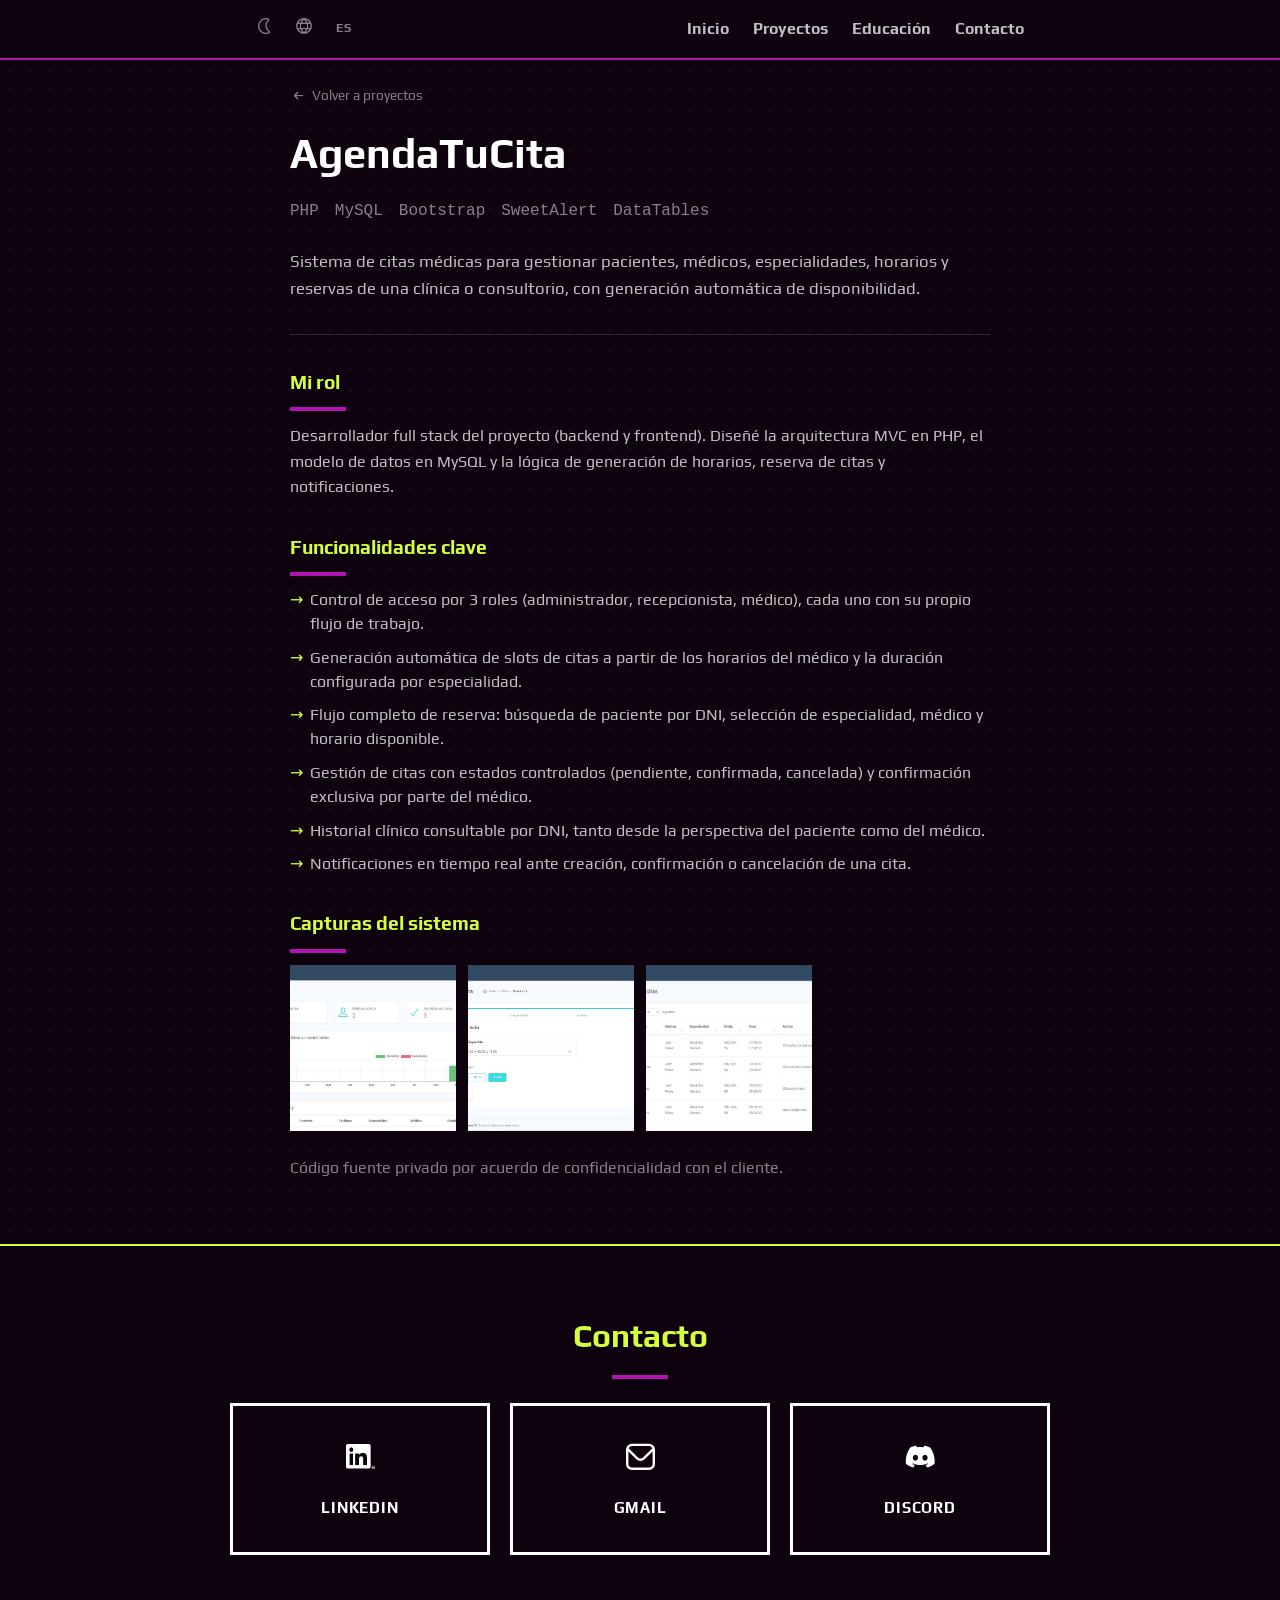
==== proyectos/agendatucita.html @ a7b57a07 "portafolio-web" ====
<!DOCTYPE html>
<html lang="es">
<head>
  <meta charset="UTF-8">

  <link rel="icon" type="image/png" href="../img/icon.png">
  <script>
    (function () {
      if (localStorage.getItem('site-theme') === 'light') document.documentElement.setAttribute('data-theme', 'light');
      document.documentElement.setAttribute('lang', localStorage.getItem('site-lang') || 'es');
    })();
  </script>
  <meta name="viewport" content="width=device-width, initial-scale=1.0">
  <title>AgendaTuCita | Deivy Torres</title>
  <meta name="description" content="Sistema de citas médicas." data-i18n="agendatucita.metaDesc" data-i18n-attr="content">

  <link rel="preload" href="../fonts/Play-Regular.ttf" as="font" type="font/ttf" crossorigin>
  <link rel="preload" href="../fonts/Play-Bold.ttf" as="font" type="font/ttf" crossorigin>

  <link rel="stylesheet" href="../flaticon-uicons/brands/all.css">
  <link rel="stylesheet" href="../flaticon-uicons/regular/rounded.css">
  <link rel="preload" href="../flaticon-uicons/uicons-regular-rounded-J3WOUERV.woff2" as="font" type="font/woff2" crossorigin>
  <link rel="preload" href="../flaticon-uicons/uicons-brands-XJPKRNBN.woff2" as="font" type="font/woff2" crossorigin>
  
  <link rel="stylesheet" href="../style.css">
</head>
<body>
  <header class="site-header">
    <nav aria-label="Navegación principal">
      <ul class="nav-config">
        <li><a href="#" id="theme-toggle" aria-label="Cambiar tema de color" data-i18n="common.temaAria" data-i18n-attr="aria-label"><i class="fi fi-rr-moon"></i></a></li>
        <li><a href="#" id="lang-toggle" aria-label="Cambiar idioma" data-i18n="common.idiomaAria" data-i18n-attr="aria-label"><i class="fi fi-rr-globe"></i></a></li>
        <li class="lang-code" aria-hidden="true">ES</li>
      </ul>
      <ul class="nav-list">
        <li><a href="../index.html" data-i18n="nav.inicio">Inicio</a></li>
        <li><a href="../index.html#proyectos" data-i18n="nav.proyectos">Proyectos</a></li>
        <li><a href="../index.html#educacion" data-i18n="nav.educacion">Educación</a></li>
        <li><a href="../index.html#contacto" data-i18n="nav.contacto">Contacto</a></li>
      </ul>
    </nav>
  </header>

  <main id="contenido">
    <section class="project-detail">
      <a href="../index.html#proyectos" class="back-link">
        <i class="fi fi-rr-arrow-small-left" aria-hidden="true"></i>
        <span data-i18n="common.volver">Volver a proyectos</span>
      </a>

      <div class="project-detail-header">
        <h1>AgendaTuCita</h1>
        <ul class="project-stack">
          <li>PHP</li>
          <li>MySQL</li>
          <li>Bootstrap</li>
          <li>SweetAlert</li>
          <li>DataTables</li>
        </ul>
      </div>

      <p class="project-detail-summary" data-i18n="agendatucita.summary">
        Sistema de citas médicas para gestionar pacientes, médicos, especialidades, horarios y reservas de una clínica o consultorio, con generación automática de disponibilidad.
      </p>

      <div class="project-detail-body">
        <h2 data-i18n="common.rol">Mi rol</h2>
        <p data-i18n="agendatucita.role">Desarrollador full stack del proyecto (backend y frontend). Diseñé la arquitectura MVC en PHP, el modelo de datos en MySQL y la lógica de generación de horarios, reserva de citas y notificaciones.</p>

        <h2 data-i18n="common.funcionalidades">Funcionalidades clave</h2>
        <ul class="feature-list">
          <li data-i18n="agendatucita.f1">Control de acceso por 3 roles (administrador, recepcionista, médico), cada uno con su propio flujo de trabajo.</li>
          <li data-i18n="agendatucita.f2">Generación automática de slots de citas a partir de los horarios del médico y la duración configurada por especialidad.</li>
          <li data-i18n="agendatucita.f3">Flujo completo de reserva: búsqueda de paciente por DNI, selección de especialidad, médico y horario disponible.</li>
          <li data-i18n="agendatucita.f4">Gestión de citas con estados controlados (pendiente, confirmada, cancelada) y confirmación exclusiva por parte del médico.</li>
          <li data-i18n="agendatucita.f5">Historial clínico consultable por DNI, tanto desde la perspectiva del paciente como del médico.</li>
          <li data-i18n="agendatucita.f6">Notificaciones en tiempo real ante creación, confirmación o cancelación de una cita.</li>
        </ul>
      </div>

      <div class="project-detail-gallery">
        <h2 data-i18n="common.capturas">Capturas del sistema</h2>
        <ul class="gallery-grid">
          <li><img src="../img/agendatucita-1.JPG" alt="Dashboard de AgendaTuCita con estadísticas de citas" loading="lazy"></li>
          <li><img src="../img/agendatucita-2.JPG" alt="Flujo de reserva de cita con selección de horario" loading="lazy"></li>
          <li><img src="../img/agendatucita-3.JPG" alt="Agenda de médico con citas del día" loading="lazy"></li>
        </ul>
        <p class="project-detail-note" data-i18n="common.notaPrivado">Código fuente privado por acuerdo de confidencialidad con el cliente.</p>
      </div>

      <!-- Popup / Lightbox -->
      <div class="lightbox" id="lightbox">
        <button class="lightbox-close" id="lightboxClose" aria-label="Cerrar" data-i18n="common.cerrar" data-i18n-attr="aria-label">&times;</button>
        <button class="lightbox-arrow lightbox-prev" id="lightboxPrev" aria-label="Anterior" data-i18n="common.anterior" data-i18n-attr="aria-label">&#10094;</button>
        <img src="" alt="" id="lightboxImg">
        <button class="lightbox-arrow lightbox-next" id="lightboxNext" aria-label="Siguiente" data-i18n="common.siguiente" data-i18n-attr="aria-label">&#10095;</button>
      </div>
    </section>
  </main>

    <footer class="site-footer" id="contacto">
      <div class="footer-content">
        <h2 data-i18n="nav.contacto">Contacto</h2>

        <ul class="footer-list">
          <li class="footer-item">
            <a href="https://linkedin.com/in/deitorres" target="_blank" rel="noopener">
              <i class="fi fi-brands-linkedin" aria-hidden="true"></i>
              <span class="footer-item-label">LinkedIn</span>
            </a>
          </li>

          <li class="footer-item">
            <a href="mailto:deivyjth@gmail.com">
              <i class="fi fi-rr-envelope" aria-hidden="true"></i>
              <span class="footer-item-label">Gmail</span>
            </a>
          </li>

          <li class="footer-item">
            <a href="#" class="copy-discord" data-copy="dei_0_0">
              <i class="fi fi-brands-discord" aria-hidden="true"></i>
              <span class="footer-item-label">Discord</span>
            </a>
          </li>
        </ul>
      </div>
    </footer>

<script src="../js/app.js"></script>
<script>
  document.querySelectorAll('.copy-discord').forEach(function (el) {
    el.addEventListener('click', function (e) {
      e.preventDefault();
      const texto = this.dataset.copy;
      navigator.clipboard.writeText(texto).then(() => {
        this.classList.add('copiado');
        setTimeout(() => {
          this.classList.remove('copiado');
        }, 1500);
      }).catch(err => {
        console.error('No se pudo copiar: ', err);
      });
    });
  });
</script>

  <script>
    const galleryImgs = document.querySelectorAll('.gallery-grid img');
    const lightbox = document.getElementById('lightbox');
    const lightboxImg = document.getElementById('lightboxImg');
    const lightboxClose = document.getElementById('lightboxClose');
    const lightboxPrev = document.getElementById('lightboxPrev');
    const lightboxNext = document.getElementById('lightboxNext');

    let currentIndex = 0;

    function showImage(index) {
      // que sea circular (de la última pasa a la primera y viceversa)
      if (index < 0) index = galleryImgs.length - 1;
      if (index >= galleryImgs.length) index = 0;

      currentIndex = index;
      lightboxImg.src = galleryImgs[currentIndex].src;
      lightboxImg.alt = galleryImgs[currentIndex].alt;
    }

    galleryImgs.forEach((img, index) => {
      img.addEventListener('click', () => {
        showImage(index);
        lightbox.classList.add('active');
      });
    });

    function closeLightbox() {
      lightbox.classList.remove('active');
      lightboxImg.src = '';
    }

    lightboxClose.addEventListener('click', closeLightbox);
    lightboxPrev.addEventListener('click', () => showImage(currentIndex - 1));
    lightboxNext.addEventListener('click', () => showImage(currentIndex + 1));

    lightbox.addEventListener('click', (e) => {
      if (e.target === lightbox) closeLightbox();
    });

    document.addEventListener('keydown', (e) => {
      if (!lightbox.classList.contains('active')) return;
      if (e.key === 'Escape') closeLightbox();
      if (e.key === 'ArrowLeft') showImage(currentIndex - 1);
      if (e.key === 'ArrowRight') showImage(currentIndex + 1);
    });
  </script>
</body>
</html>
---- flaticon-uicons/brands/all.css ----
@font-face{font-family:uicons-brands;src:url(../uicons-brands-XJPKRNBN.woff2) format("woff2"),url(../uicons-brands-PQBQF6T3.woff) format("woff"),url(../uicons-brands-ZJWE2ELA.eot#iefix) format("embedded-opentype");font-display:swap}i[class^=fi-brands-]:before,i[class*=" fi-brands-"]:before,span[class^=fi-brands-]:before,span[class*=fi-brands-]:before{font-family:uicons-brands!important;font-style:normal;font-weight:400!important;font-variant:normal;text-transform:none;line-height:1;-webkit-font-smoothing:antialiased;-moz-osx-font-smoothing:grayscale}.variable-selector-00:before{content:"\fe00"}.variable-selector-01:before{content:"\fe01"}.variable-selector-02:before{content:"\fe02"}.variable-selector-03:before{content:"\fe03"}.variable-selector-04:before{content:"\fe04"}.variable-selector-05:before{content:"\fe05"}.variable-selector-06:before{content:"\fe06"}.variable-selector-07:before{content:"\fe07"}.variable-selector-08:before{content:"\fe08"}.variable-selector-09:before{content:"\fe09"}.variable-selector-0a:before{content:"\fe0a"}.variable-selector-0b:before{content:"\fe0b"}.variable-selector-0c:before{content:"\fe0c"}.variable-selector-0d:before{content:"\fe0d"}.variable-selector-0e:before{content:"\fe0e"}.variable-selector-0f:before{content:"\fe0f"}.combining-half-marks-00:before{content:"\fe20"}.combining-half-marks-01:before{content:"\fe21"}.combining-half-marks-02:before{content:"\fe22"}.combining-half-marks-03:before{content:"\fe23"}.combining-half-marks-04:before{content:"\fe24"}.combining-half-marks-05:before{content:"\fe25"}.combining-half-marks-06:before{content:"\fe26"}.combining-half-marks-07:before{content:"\fe27"}.combining-half-marks-08:before{content:"\fe28"}.combining-half-marks-09:before{content:"\fe29"}.combining-half-marks-0a:before{content:"\fe2a"}.combining-half-marks-0b:before{content:"\fe2b"}.combining-half-marks-0c:before{content:"\fe2c"}.combining-half-marks-0d:before{content:"\fe2d"}.combining-half-marks-0e:before{content:"\fe2e"}.combining-half-marks-0f:before{content:"\fe2f"}.zero-width-no-break-space-0f:before{content:"\feff"}.fi-brands-3m:before{content:"\f101"}.fi-brands-500px:before{content:"\f102"}.fi-brands-abbot-laboratories:before{content:"\f103"}.fi-brands-accusoft:before{content:"\f104"}.fi-brands-acrobat:before{content:"\f105"}.fi-brands-adobe:before{content:"\f106"}.fi-brands-aecom:before{content:"\f107"}.fi-brands-aero:before{content:"\f108"}.fi-brands-after-effects:before{content:"\f109"}.fi-brands-airbnb:before{content:"\f10a"}.fi-brands-algolia:before{content:"\f10b"}.fi-brands-amd:before{content:"\f10c"}.fi-brands-american-express:before{content:"\f10d"}.fi-brands-android:before{content:"\f10e"}.fi-brands-animate:before{content:"\f10f"}.fi-brands-app-store-ios:before{content:"\f110"}.fi-brands-apple-pay:before{content:"\f111"}.fi-brands-apple:before{content:"\f112"}.fi-brands-artstation:before{content:"\f113"}.fi-brands-astrazeneca:before{content:"\f114"}.fi-brands-asus:before{content:"\f115"}.fi-brands-atandt:before{content:"\f116"}.fi-brands-atlassian:before{content:"\f117"}.fi-brands-atom:before{content:"\f118"}.fi-brands-audition:before{content:"\f119"}.fi-brands-behance:before{content:"\f11a"}.fi-brands-bitcoin:before{content:"\f11b"}.fi-brands-blackberry:before{content:"\f11c"}.fi-brands-blogger:before{content:"\f11d"}.fi-brands-bluetooth:before{content:"\f11e"}.fi-brands-bootstrap:before{content:"\f11f"}.fi-brands-bridgestone:before{content:"\f120"}.fi-brands-burger-king:before{content:"\f121"}.fi-brands-c:before{content:"\f122"}.fi-brands-capture:before{content:"\f123"}.fi-brands-cc-amazon-pay:before{content:"\f124"}.fi-brands-cc-apple-pay:before{content:"\f125"}.fi-brands-cc-diners-club:before{content:"\f126"}.fi-brands-cc-visa:before{content:"\f127"}.fi-brands-centos:before{content:"\f128"}.fi-brands-character:before{content:"\f129"}.fi-brands-chromecast:before{content:"\f12a"}.fi-brands-cloudflare:before{content:"\f12b"}.fi-brands-confluence:before{content:"\f12c"}.fi-brands-creative-commons-by:before{content:"\f12d"}.fi-brands-creative-commons-nc-eu:before{content:"\f12e"}.fi-brands-creative-commons-nc-jp:before{content:"\f12f"}.fi-brands-creative-commons-nc:before{content:"\f130"}.fi-brands-creative-commons-nd:before{content:"\f131"}.fi-brands-creative-commons-pd-alt:before{content:"\f132"}.fi-brands-creative-commons-pd:before{content:"\f133"}.fi-brands-creative-commons-remix:before{content:"\f134"}.fi-brands-creative-commons-sa:before{content:"\f135"}.fi-brands-creative-commons-sampling-plus:before{content:"\f136"}.fi-brands-creative-commons-sampling:before{content:"\f137"}.fi-brands-creative-commons-share:before{content:"\f138"}.fi-brands-creative-commons-zero:before{content:"\f139"}.fi-brands-creative-commons:before{content:"\f13a"}.fi-brands-css3-alt:before{content:"\f13b"}.fi-brands-css3:before{content:"\f13c"}.fi-brands-dailymotion:before{content:"\f13d"}.fi-brands-deezer:before{content:"\f13e"}.fi-brands-delphi:before{content:"\f13f"}.fi-brands-dev:before{content:"\f140"}.fi-brands-devianart:before{content:"\f141"}.fi-brands-digg:before{content:"\f142"}.fi-brands-dimension:before{content:"\f143"}.fi-brands-discord:before{content:"\f144"}.fi-brands-docker:before{content:"\f145"}.fi-brands-dribbble:before{content:"\f146"}.fi-brands-dropbox:before{content:"\f147"}.fi-brands-drupal:before{content:"\f148"}.fi-brands-ebay:before{content:"\f149"}.fi-brands-elementor:before{content:"\f14a"}.fi-brands-ethereum:before{content:"\f14b"}.fi-brands-etsy:before{content:"\f14c"}.fi-brands-evernote:before{content:"\f14d"}.fi-brands-facebook-messenger:before{content:"\f14e"}.fi-brands-facebook:before{content:"\f14f"}.fi-brands-fedex:before{content:"\f150"}.fi-brands-figma:before{content:"\f151"}.fi-brands-firefox-browser:before{content:"\f152"}.fi-brands-firefox:before{content:"\f153"}.fi-brands-flaticon-1:before{content:"\f154"}.fi-brands-flaticon:before{content:"\f155"}.fi-brands-flickr:before{content:"\f156"}.fi-brands-flipboard:before{content:"\f157"}.fi-brands-fonts:before{content:"\f158"}.fi-brands-foursquare:before{content:"\f159"}.fi-brands-freepik-1:before{content:"\f15a"}.fi-brands-freepik:before{content:"\f15b"}.fi-brands-fresco:before{content:"\f15c"}.fi-brands-github:before{content:"\f15d"}.fi-brands-gitlab:before{content:"\f15e"}.fi-brands-goodreads:before{content:"\f15f"}.fi-brands-google:before{content:"\f160"}.fi-brands-haskell:before{content:"\f161"}.fi-brands-hbo:before{content:"\f162"}.fi-brands-hotjar:before{content:"\f163"}.fi-brands-html5:before{content:"\f164"}.fi-brands-huawei:before{content:"\f165"}.fi-brands-hubspot:before{content:"\f166"}.fi-brands-ibm:before{content:"\f167"}.fi-brands-iconfinder:before{content:"\f168"}.fi-brands-illustrator-draw:before{content:"\f169"}.fi-brands-illustrator:before{content:"\f16a"}.fi-brands-imdb:before{content:"\f16b"}.fi-brands-incopy:before{content:"\f16c"}.fi-brands-indesign:before{content:"\f16d"}.fi-brands-instagram:before{content:"\f16e"}.fi-brands-intel:before{content:"\f16f"}.fi-brands-invision:before{content:"\f170"}.fi-brands-itunes:before{content:"\f171"}.fi-brands-janseen:before{content:"\f172"}.fi-brands-java:before{content:"\f173"}.fi-brands-jcb:before{content:"\f174"}.fi-brands-jira:before{content:"\f175"}.fi-brands-johnson-and-johnson:before{content:"\f176"}.fi-brands-joomla:before{content:"\f177"}.fi-brands-js:before{content:"\f178"}.fi-brands-kickstarter:before{content:"\f179"}.fi-brands-line:before{content:"\f17a"}.fi-brands-linkedin:before{content:"\f17b"}.fi-brands-lisp:before{content:"\f17c"}.fi-brands-mailchimp:before{content:"\f17d"}.fi-brands-marriott-international:before{content:"\f17e"}.fi-brands-mcdonalds:before{content:"\f17f"}.fi-brands-media-encoder:before{content:"\f180"}.fi-brands-medium:before{content:"\f181"}.fi-brands-meta:before{content:"\f182"}.fi-brands-microsoft-edge:before{content:"\f183"}.fi-brands-microsoft-explorer:before{content:"\f184"}.fi-brands-microsoft:before{content:"\f185"}.fi-brands-mysql:before{content:"\f186"}.fi-brands-napster:before{content:"\f187"}.fi-brands-nestle:before{content:"\f188"}.fi-brands-netflix:before{content:"\f189"}.fi-brands-node-js:before{content:"\f18a"}.fi-brands-nvidia:before{content:"\f18b"}.fi-brands-oracle:before{content:"\f18c"}.fi-brands-patreon:before{content:"\f18d"}.fi-brands-paypal:before{content:"\f18e"}.fi-brands-pfizer:before{content:"\f18f"}.fi-brands-photoshop-camera:before{content:"\f190"}.fi-brands-photoshop-express:before{content:"\f191"}.fi-brands-photoshop-lightroom-classic:before{content:"\f192"}.fi-brands-photoshop-lightroom:before{content:"\f193"}.fi-brands-photoshop:before{content:"\f194"}.fi-brands-php:before{content:"\f195"}.fi-brands-pinterest:before{content:"\f196"}.fi-brands-postgre:before{content:"\f197"}.fi-brands-premiere-rush:before{content:"\f198"}.fi-brands-premiere:before{content:"\f199"}.fi-brands-product-hunt:before{content:"\f19a"}.fi-brands-python:before{content:"\f19b"}.fi-brands-raspberry-pi:before{content:"\f19c"}.fi-brands-reddit:before{content:"\f19d"}.fi-brands-samsung:before{content:"\f19e"}.fi-brands-sap:before{content:"\f19f"}.fi-brands-sass:before{content:"\f1a0"}.fi-brands-shopify:before{content:"\f1a1"}.fi-brands-siemens:before{content:"\f1a2"}.fi-brands-sketch:before{content:"\f1a3"}.fi-brands-skype:before{content:"\f1a4"}.fi-brands-slack:before{content:"\f1a5"}.fi-brands-slidesgo:before{content:"\f1a6"}.fi-brands-snapchat:before{content:"\f1a7"}.fi-brands-sony:before{content:"\f1a8"}.fi-brands-soundcloud:before{content:"\f1a9"}.fi-brands-spark:before{content:"\f1aa"}.fi-brands-spotify:before{content:"\f1ab"}.fi-brands-starbucks:before{content:"\f1ac"}.fi-brands-stock:before{content:"\f1ad"}.fi-brands-storyset:before{content:"\f1ae"}.fi-brands-stripe:before{content:"\f1af"}.fi-brands-substance-3d-designer:before{content:"\f1b0"}.fi-brands-substance-3d-painter:before{content:"\f1b1"}.fi-brands-substance-3d-sampler:before{content:"\f1b2"}.fi-brands-substance-3d-stager:before{content:"\f1b3"}.fi-brands-swift:before{content:"\f1b4"}.fi-brands-t-mobile:before{content:"\f1b5"}.fi-brands-telegram:before{content:"\f1b6"}.fi-brands-tencent:before{content:"\f1b7"}.fi-brands-the-home-depot:before{content:"\f1b8"}.fi-brands-tik-tok:before{content:"\f1b9"}.fi-brands-trello:before{content:"\f1ba"}.fi-brands-tripadvisor:before{content:"\f1bb"}.fi-brands-tumblr:before{content:"\f1bc"}.fi-brands-twitch:before{content:"\f1bd"}.fi-brands-twitter-alt-circle:before{content:"\f1be"}.fi-brands-twitter-alt-square:before{content:"\f1bf"}.fi-brands-twitter-alt:before{content:"\f1c0"}.fi-brands-twitter:before{content:"\f1c1"}.fi-brands-typescript:before{content:"\f1c2"}.fi-brands-uber:before{content:"\f1c3"}.fi-brands-ubuntu:before{content:"\f1c4"}.fi-brands-unilever:before{content:"\f1c5"}.fi-brands-unity:before{content:"\f1c6"}.fi-brands-unsplash:before{content:"\f1c7"}.fi-brands-ups:before{content:"\f1c8"}.fi-brands-usaa:before{content:"\f1c9"}.fi-brands-verizon:before{content:"\f1ca"}.fi-brands-videvo:before{content:"\f1cb"}.fi-brands-vimeo:before{content:"\f1cc"}.fi-brands-visa:before{content:"\f1cd"}.fi-brands-visual-basic:before{content:"\f1ce"}.fi-brands-vk:before{content:"\f1cf"}.fi-brands-walmart:before{content:"\f1d0"}.fi-brands-wepik:before{content:"\f1d1"}.fi-brands-whatsapp:before{content:"\f1d2"}.fi-brands-wikipedia:before{content:"\f1d3"}.fi-brands-windows:before{content:"\f1d4"}.fi-brands-wix:before{content:"\f1d5"}.fi-brands-wordpress:before{content:"\f1d6"}.fi-brands-xd:before{content:"\f1d7"}.fi-brands-xing:before{content:"\f1d8"}.fi-brands-yahoo:before{content:"\f1d9"}.fi-brands-yandex:before{content:"\f1da"}.fi-brands-yelp:before{content:"\f1db"}.fi-brands-youtube:before{content:"\f1dc"}.fi-brands-zoom:before{content:"\f1dd"}
/*!
*   _____       _             __                 _____                               ______ _       _   _
*  |_   _|     | |           / _|               |_   _|                             |  ____| |     | | (_)
*    | |  _ __ | |_ ___ _ __| |_ __ _  ___ ___    | |  ___ ___  _ __  ___   ______  | |__  | | __ _| |_ _  ___ ___  _ __
*    | | | '_ \| __/ _ \ '__|  _/ _` |/ __/ _ \   | | / __/ _ \| '_ \/ __| |______| |  __| | |/ _` | __| |/ __/ _ \| '_ \
*   _| |_| | | | ||  __/ |  | || (_| | (_|  __/  _| || (_| (_) | | | \__ \          | |    | | (_| | |_| | (_| (_) | | | |
*  |_____|_| |_|\__\___|_|  |_| \__,_|\___\___| |_____\___\___/|_| |_|___/          |_|    |_|\__,_|\__|_|\___\___/|_| |_|
*
*                         UIcons 2.4.2 - https://www.flaticon.com/uicons/interface-icons
*/
/*# sourceMappingURL=all.css.map */
---- flaticon-uicons/regular/rounded.css ----
@font-face{font-family:uicons-regular-rounded;src:url(../uicons-regular-rounded-J3WOUERV.woff2) format("woff2"),url(../uicons-regular-rounded-KDJ23353.woff) format("woff"),url(../uicons-regular-rounded-ESQGLQQ4.eot#iefix) format("embedded-opentype");font-display:swap}i[class^=fi-rr-]:before,i[class*=" fi-rr-"]:before,span[class^=fi-rr-]:before,span[class*=fi-rr-]:before{font-family:uicons-regular-rounded!important;font-style:normal;font-weight:400!important;font-variant:normal;text-transform:none;line-height:1;-webkit-font-smoothing:antialiased;-moz-osx-font-smoothing:grayscale}.variable-selector-00:before{content:"\fe00"}.variable-selector-01:before{content:"\fe01"}.variable-selector-02:before{content:"\fe02"}.variable-selector-03:before{content:"\fe03"}.variable-selector-04:before{content:"\fe04"}.variable-selector-05:before{content:"\fe05"}.variable-selector-06:before{content:"\fe06"}.variable-selector-07:before{content:"\fe07"}.variable-selector-08:before{content:"\fe08"}.variable-selector-09:before{content:"\fe09"}.variable-selector-0a:before{content:"\fe0a"}.variable-selector-0b:before{content:"\fe0b"}.variable-selector-0c:before{content:"\fe0c"}.variable-selector-0d:before{content:"\fe0d"}.variable-selector-0e:before{content:"\fe0e"}.variable-selector-0f:before{content:"\fe0f"}.combining-half-marks-00:before{content:"\fe20"}.combining-half-marks-01:before{content:"\fe21"}.combining-half-marks-02:before{content:"\fe22"}.combining-half-marks-03:before{content:"\fe23"}.combining-half-marks-04:before{content:"\fe24"}.combining-half-marks-05:before{content:"\fe25"}.combining-half-marks-06:before{content:"\fe26"}.combining-half-marks-07:before{content:"\fe27"}.combining-half-marks-08:before{content:"\fe28"}.combining-half-marks-09:before{content:"\fe29"}.combining-half-marks-0a:before{content:"\fe2a"}.combining-half-marks-0b:before{content:"\fe2b"}.combining-half-marks-0c:before{content:"\fe2c"}.combining-half-marks-0d:before{content:"\fe2d"}.combining-half-marks-0e:before{content:"\fe2e"}.combining-half-marks-0f:before{content:"\fe2f"}.zero-width-no-break-space-0f:before{content:"\feff"}.fi-rr-0:before{content:"\f101"}.fi-rr-00s-music-disc:before{content:"\f102"}.fi-rr-1:before{content:"\f103"}.fi-rr-2:before{content:"\f104"}.fi-rr-3:before{content:"\f105"}.fi-rr-360-degrees:before{content:"\f106"}.fi-rr-4:before{content:"\f107"}.fi-rr-404:before{content:"\f108"}.fi-rr-5:before{content:"\f109"}.fi-rr-6:before{content:"\f10a"}.fi-rr-60s-music-disc:before{content:"\f10b"}.fi-rr-7:before{content:"\f10c"}.fi-rr-70s-music-disc:before{content:"\f10d"}.fi-rr-8:before{content:"\f10e"}.fi-rr-80s-music-disc:before{content:"\f10f"}.fi-rr-9:before{content:"\f110"}.fi-rr-90s-music-disc:before{content:"\f111"}.fi-rr-a:before{content:"\f112"}.fi-rr-accident:before{content:"\f113"}.fi-rr-acorn:before{content:"\f114"}.fi-rr-ad-paid:before{content:"\f115"}.fi-rr-ad:before{content:"\f116"}.fi-rr-add-document:before{content:"\f117"}.fi-rr-add-folder:before{content:"\f118"}.fi-rr-add-image:before{content:"\f119"}.fi-rr-add:before{content:"\f11a"}.fi-rr-address-book:before{content:"\f11b"}.fi-rr-address-card:before{content:"\f11c"}.fi-rr-admin-alt:before{content:"\f11d"}.fi-rr-admin:before{content:"\f11e"}.fi-rr-age-alt:before{content:"\f11f"}.fi-rr-age-restriction-eighteen:before{content:"\f120"}.fi-rr-age-restriction-seven:before{content:"\f121"}.fi-rr-age-restriction-six:before{content:"\f122"}.fi-rr-age-restriction-sixteen:before{content:"\f123"}.fi-rr-age-restriction-thirteen:before{content:"\f124"}.fi-rr-age-restriction-three:before{content:"\f125"}.fi-rr-age-restriction-twelve:before{content:"\f126"}.fi-rr-age-restriction-twenty-one:before{content:"\f127"}.fi-rr-age-restriction-zero:before{content:"\f128"}.fi-rr-age:before{content:"\f129"}.fi-rr-air-conditioner:before{content:"\f12a"}.fi-rr-air-freshener:before{content:"\f12b"}.fi-rr-air-pollution:before{content:"\f12c"}.fi-rr-airplane-journey:before{content:"\f12d"}.fi-rr-airplane-window-open:before{content:"\f12e"}.fi-rr-airplay:before{content:"\f12f"}.fi-rr-alarm-clock:before{content:"\f130"}.fi-rr-alarm-exclamation:before{content:"\f131"}.fi-rr-alarm-plus:before{content:"\f132"}.fi-rr-alarm-snooze:before{content:"\f133"}.fi-rr-album-circle-plus:before{content:"\f134"}.fi-rr-album-circle-user:before{content:"\f135"}.fi-rr-album-collection:before{content:"\f136"}.fi-rr-album:before{content:"\f137"}.fi-rr-algorithm:before{content:"\f138"}.fi-rr-alicorn:before{content:"\f139"}.fi-rr-alien:before{content:"\f13a"}.fi-rr-align-center:before{content:"\f13b"}.fi-rr-align-justify:before{content:"\f13c"}.fi-rr-align-left:before{content:"\f13d"}.fi-rr-align-slash:before{content:"\f13e"}.fi-rr-ambulance:before{content:"\f13f"}.fi-rr-analyse-alt:before{content:"\f140"}.fi-rr-analyse:before{content:"\f141"}.fi-rr-anatomical-heart:before{content:"\f142"}.fi-rr-anchor:before{content:"\f143"}.fi-rr-angel:before{content:"\f144"}.fi-rr-angle-90:before{content:"\f145"}.fi-rr-angle-circle-down:before{content:"\f146"}.fi-rr-angle-circle-left:before{content:"\f147"}.fi-rr-angle-circle-right:before{content:"\f148"}.fi-rr-angle-circle-up:before{content:"\f149"}.fi-rr-angle-double-left:before{content:"\f14a"}.fi-rr-angle-double-right:before{content:"\f14b"}.fi-rr-angle-double-small-down:before{content:"\f14c"}.fi-rr-angle-double-small-left:before{content:"\f14d"}.fi-rr-angle-double-small-right:before{content:"\f14e"}.fi-rr-angle-double-small-up:before{content:"\f14f"}.fi-rr-angle-down:before{content:"\f150"}.fi-rr-angle-left:before{content:"\f151"}.fi-rr-angle-right:before{content:"\f152"}.fi-rr-angle-small-down:before{content:"\f153"}.fi-rr-angle-small-left:before{content:"\f154"}.fi-rr-angle-small-right:before{content:"\f155"}.fi-rr-angle-small-up:before{content:"\f156"}.fi-rr-angle-square-down:before{content:"\f157"}.fi-rr-angle-square-left:before{content:"\f158"}.fi-rr-angle-square-right:before{content:"\f159"}.fi-rr-angle-square-up:before{content:"\f15a"}.fi-rr-angle-up:before{content:"\f15b"}.fi-rr-angle:before{content:"\f15c"}.fi-rr-angles-up-down:before{content:"\f15d"}.fi-rr-angry:before{content:"\f15e"}.fi-rr-animated-icon:before{content:"\f15f"}.fi-rr-ankh:before{content:"\f160"}.fi-rr-answer-alt:before{content:"\f161"}.fi-rr-answer:before{content:"\f162"}.fi-rr-apartment:before{content:"\f163"}.fi-rr-aperture:before{content:"\f164"}.fi-rr-api:before{content:"\f165"}.fi-rr-apple-core:before{content:"\f166"}.fi-rr-apple-crate:before{content:"\f167"}.fi-rr-apple-whole:before{content:"\f168"}.fi-rr-apps-add:before{content:"\f169"}.fi-rr-apps-delete:before{content:"\f16a"}.fi-rr-apps-sort:before{content:"\f16b"}.fi-rr-apps:before{content:"\f16c"}.fi-rr-archive:before{content:"\f16d"}.fi-rr-archway:before{content:"\f16e"}.fi-rr-arrow-alt-circle-down:before{content:"\f16f"}.fi-rr-arrow-alt-circle-left:before{content:"\f170"}.fi-rr-arrow-alt-circle-right:before{content:"\f171"}.fi-rr-arrow-alt-circle-up:before{content:"\f172"}.fi-rr-arrow-alt-down:before{content:"\f173"}.fi-rr-arrow-alt-from-bottom:before{content:"\f174"}.fi-rr-arrow-alt-from-left:before{content:"\f175"}.fi-rr-arrow-alt-from-right:before{content:"\f176"}.fi-rr-arrow-alt-from-top:before{content:"\f177"}.fi-rr-arrow-alt-left:before{content:"\f178"}.fi-rr-arrow-alt-right:before{content:"\f179"}.fi-rr-arrow-alt-square-down:before{content:"\f17a"}.fi-rr-arrow-alt-square-left:before{content:"\f17b"}.fi-rr-arrow-alt-square-right:before{content:"\f17c"}.fi-rr-arrow-alt-square-up:before{content:"\f17d"}.fi-rr-arrow-alt-to-bottom:before{content:"\f17e"}.fi-rr-arrow-alt-to-left:before{content:"\f17f"}.fi-rr-arrow-alt-to-right:before{content:"\f180"}.fi-rr-arrow-alt-to-top:before{content:"\f181"}.fi-rr-arrow-alt-up:before{content:"\f182"}.fi-rr-arrow-circle-down:before{content:"\f183"}.fi-rr-arrow-circle-left:before{content:"\f184"}.fi-rr-arrow-circle-right:before{content:"\f185"}.fi-rr-arrow-circle-up:before{content:"\f186"}.fi-rr-arrow-comparison:before{content:"\f187"}.fi-rr-arrow-down-from-arc:before{content:"\f188"}.fi-rr-arrow-down-from-dotted-line:before{content:"\f189"}.fi-rr-arrow-down-left:before{content:"\f18a"}.fi-rr-arrow-down-small-big:before{content:"\f18b"}.fi-rr-arrow-down-to-dotted-line:before{content:"\f18c"}.fi-rr-arrow-down-to-square:before{content:"\f18d"}.fi-rr-arrow-down-triangle-square:before{content:"\f18e"}.fi-rr-arrow-down:before{content:"\f18f"}.fi-rr-arrow-from-bottom:before{content:"\f190"}.fi-rr-arrow-from-left:before{content:"\f191"}.fi-rr-arrow-from-right:before{content:"\f192"}.fi-rr-arrow-from-top:before{content:"\f193"}.fi-rr-arrow-left-from-arc:before{content:"\f194"}.fi-rr-arrow-left-from-line:before{content:"\f195"}.fi-rr-arrow-left-to-arc:before{content:"\f196"}.fi-rr-arrow-left:before{content:"\f197"}.fi-rr-arrow-progress-alt:before{content:"\f198"}.fi-rr-arrow-progress:before{content:"\f199"}.fi-rr-arrow-right-to-bracket:before{content:"\f19a"}.fi-rr-arrow-right:before{content:"\f19b"}.fi-rr-arrow-small-down:before{content:"\f19c"}.fi-rr-arrow-small-left:before{content:"\f19d"}.fi-rr-arrow-small-right:before{content:"\f19e"}.fi-rr-arrow-small-up:before{content:"\f19f"}.fi-rr-arrow-square-down:before{content:"\f1a0"}.fi-rr-arrow-square-left:before{content:"\f1a1"}.fi-rr-arrow-square-right:before{content:"\f1a2"}.fi-rr-arrow-square-up:before{content:"\f1a3"}.fi-rr-arrow-to-bottom:before{content:"\f1a4"}.fi-rr-arrow-to-left:before{content:"\f1a5"}.fi-rr-arrow-to-right:before{content:"\f1a6"}.fi-rr-arrow-to-top:before{content:"\f1a7"}.fi-rr-arrow-trend-down:before{content:"\f1a8"}.fi-rr-arrow-trend-up:before{content:"\f1a9"}.fi-rr-arrow-turn-down-left:before{content:"\f1aa"}.fi-rr-arrow-turn-down-right:before{content:"\f1ab"}.fi-rr-arrow-turn-left-up:before{content:"\f1ac"}.fi-rr-arrow-up-from-dotted-line:before{content:"\f1ad"}.fi-rr-arrow-up-from-ground-water:before{content:"\f1ae"}.fi-rr-arrow-up-from-square:before{content:"\f1af"}.fi-rr-arrow-up-left-from-circle:before{content:"\f1b0"}.fi-rr-arrow-up-left:before{content:"\f1b1"}.fi-rr-arrow-up-right-and-arrow-down-left-from-center:before{content:"\f1b2"}.fi-rr-arrow-up-right-from-square:before{content:"\f1b3"}.fi-rr-arrow-up-right:before{content:"\f1b4"}.fi-rr-arrow-up-small-big:before{content:"\f1b5"}.fi-rr-arrow-up-square-triangle:before{content:"\f1b6"}.fi-rr-arrow-up-to-arc:before{content:"\f1b7"}.fi-rr-arrow-up-to-dotted-line:before{content:"\f1b8"}.fi-rr-arrow-up:before{content:"\f1b9"}.fi-rr-arrow-upward-growth-crypto:before{content:"\f1ba"}.fi-rr-arrows-alt-h:before{content:"\f1bb"}.fi-rr-arrows-alt-v:before{content:"\f1bc"}.fi-rr-arrows-alt:before{content:"\f1bd"}.fi-rr-arrows-cross:before{content:"\f1be"}.fi-rr-arrows-from-dotted-line:before{content:"\f1bf"}.fi-rr-arrows-from-line:before{content:"\f1c0"}.fi-rr-arrows-h-copy:before{content:"\f1c1"}.fi-rr-arrows-h:before{content:"\f1c2"}.fi-rr-arrows-repeat-1:before{content:"\f1c3"}.fi-rr-arrows-repeat:before{content:"\f1c4"}.fi-rr-arrows-retweet:before{content:"\f1c5"}.fi-rr-arrows-split-right-and-left:before{content:"\f1c6"}.fi-rr-arrows-split-up-and-left:before{content:"\f1c7"}.fi-rr-arrows-to-circle:before{content:"\f1c8"}.fi-rr-arrows-to-dotted-line:before{content:"\f1c9"}.fi-rr-arrows-to-eye:before{content:"\f1ca"}.fi-rr-arrows-to-line:before{content:"\f1cb"}.fi-rr-arrows:before{content:"\f1cc"}.fi-rr-artificial-intelligence:before{content:"\f1cd"}.fi-rr-assept-document:before{content:"\f1ce"}.fi-rr-assessment-alt:before{content:"\f1cf"}.fi-rr-assessment:before{content:"\f1d0"}.fi-rr-assign:before{content:"\f1d1"}.fi-rr-assistive-listening-systems:before{content:"\f1d2"}.fi-rr-asterik:before{content:"\f1d3"}.fi-rr-at:before{content:"\f1d4"}.fi-rr-attribution-pen:before{content:"\f1d5"}.fi-rr-attribution-pencil:before{content:"\f1d6"}.fi-rr-aubergine:before{content:"\f1d7"}.fi-rr-auction:before{content:"\f1d8"}.fi-rr-audience-megaphone:before{content:"\f1d9"}.fi-rr-audio-description-slash:before{content:"\f1da"}.fi-rr-audit-alt:before{content:"\f1db"}.fi-rr-audit:before{content:"\f1dc"}.fi-rr-austral-sign:before{content:"\f1dd"}.fi-rr-avocado:before{content:"\f1de"}.fi-rr-award:before{content:"\f1df"}.fi-rr-axe-battle:before{content:"\f1e0"}.fi-rr-axe:before{content:"\f1e1"}.fi-rr-b:before{content:"\f1e2"}.fi-rr-baby-carriage:before{content:"\f1e3"}.fi-rr-baby:before{content:"\f1e4"}.fi-rr-back-up:before{content:"\f1e5"}.fi-rr-background:before{content:"\f1e6"}.fi-rr-backpack:before{content:"\f1e7"}.fi-rr-bacon:before{content:"\f1e8"}.fi-rr-bacteria:before{content:"\f1e9"}.fi-rr-bacterium:before{content:"\f1ea"}.fi-rr-badge-check:before{content:"\f1eb"}.fi-rr-badge-dollar:before{content:"\f1ec"}.fi-rr-badge-leaf:before{content:"\f1ed"}.fi-rr-badge-percent:before{content:"\f1ee"}.fi-rr-badge-sheriff:before{content:"\f1ef"}.fi-rr-badge:before{content:"\f1f0"}.fi-rr-badger-honey:before{content:"\f1f1"}.fi-rr-badget-check-alt:before{content:"\f1f2"}.fi-rr-badminton:before{content:"\f1f3"}.fi-rr-bag-map-pin:before{content:"\f1f4"}.fi-rr-bag-seedling:before{content:"\f1f5"}.fi-rr-bag-shopping-minus:before{content:"\f1f6"}.fi-rr-bags-shopping:before{content:"\f1f7"}.fi-rr-baguette:before{content:"\f1f8"}.fi-rr-bahai:before{content:"\f1f9"}.fi-rr-baht-sign:before{content:"\f1fa"}.fi-rr-balance-scale-left:before{content:"\f1fb"}.fi-rr-balance-scale-right:before{content:"\f1fc"}.fi-rr-ball-pile:before{content:"\f1fd"}.fi-rr-ball:before{content:"\f1fe"}.fi-rr-ballet-dance:before{content:"\f1ff"}.fi-rr-balloon:before{content:"\f200"}.fi-rr-balloons:before{content:"\f201"}.fi-rr-ballot-check:before{content:"\f202"}.fi-rr-ballot:before{content:"\f203"}.fi-rr-ban-bug:before{content:"\f204"}.fi-rr-ban:before{content:"\f205"}.fi-rr-banana:before{content:"\f206"}.fi-rr-band-aid:before{content:"\f207"}.fi-rr-bangladeshi-taka-sign:before{content:"\f208"}.fi-rr-banjo:before{content:"\f209"}.fi-rr-bank:before{content:"\f20a"}.fi-rr-banner-2:before{content:"\f20b"}.fi-rr-banner-3:before{content:"\f20c"}.fi-rr-banner-4:before{content:"\f20d"}.fi-rr-banner-5:before{content:"\f20e"}.fi-rr-banner:before{content:"\f20f"}.fi-rr-barber-pole:before{content:"\f210"}.fi-rr-barber-shop:before{content:"\f211"}.fi-rr-barcode-read:before{content:"\f212"}.fi-rr-barcode-scan:before{content:"\f213"}.fi-rr-barcode:before{content:"\f214"}.fi-rr-bars-filter:before{content:"\f215"}.fi-rr-bars-progress:before{content:"\f216"}.fi-rr-bars-sort:before{content:"\f217"}.fi-rr-bars-staggered:before{content:"\f218"}.fi-rr-baseball-alt:before{content:"\f219"}.fi-rr-baseball:before{content:"\f21a"}.fi-rr-basket-shopping-minus:before{content:"\f21b"}.fi-rr-basket-shopping-plus:before{content:"\f21c"}.fi-rr-basket-shopping-simple:before{content:"\f21d"}.fi-rr-basket:before{content:"\f21e"}.fi-rr-basketball:before{content:"\f21f"}.fi-rr-bat:before{content:"\f220"}.fi-rr-bath:before{content:"\f221"}.fi-rr-battery-bolt:before{content:"\f222"}.fi-rr-battery-empty:before{content:"\f223"}.fi-rr-battery-exclamation:before{content:"\f224"}.fi-rr-battery-full:before{content:"\f225"}.fi-rr-battery-half:before{content:"\f226"}.fi-rr-battery-quarter:before{content:"\f227"}.fi-rr-battery-slash:before{content:"\f228"}.fi-rr-battery-three-quarters:before{content:"\f229"}.fi-rr-beacon:before{content:"\f22a"}.fi-rr-bed-alt:before{content:"\f22b"}.fi-rr-bed-bunk:before{content:"\f22c"}.fi-rr-bed-empty:before{content:"\f22d"}.fi-rr-bed:before{content:"\f22e"}.fi-rr-bee:before{content:"\f22f"}.fi-rr-beer-mug-empty:before{content:"\f230"}.fi-rr-beer:before{content:"\f231"}.fi-rr-bell-concierge:before{content:"\f232"}.fi-rr-bell-notification-call:before{content:"\f233"}.fi-rr-bell-notification-social-media:before{content:"\f234"}.fi-rr-bell-ring:before{content:"\f235"}.fi-rr-bell-school-slash:before{content:"\f236"}.fi-rr-bell-school:before{content:"\f237"}.fi-rr-bell-slash:before{content:"\f238"}.fi-rr-bell:before{content:"\f239"}.fi-rr-bells:before{content:"\f23a"}.fi-rr-bench-tree:before{content:"\f23b"}.fi-rr-benefit-diamond-alt:before{content:"\f23c"}.fi-rr-benefit-diamond:before{content:"\f23d"}.fi-rr-benefit-hand:before{content:"\f23e"}.fi-rr-benefit-increase:before{content:"\f23f"}.fi-rr-benefit-porcent:before{content:"\f240"}.fi-rr-benefit:before{content:"\f241"}.fi-rr-betamax:before{content:"\f242"}.fi-rr-bible:before{content:"\f243"}.fi-rr-bicycle-journey:before{content:"\f244"}.fi-rr-bike:before{content:"\f245"}.fi-rr-biking-mountain:before{content:"\f246"}.fi-rr-biking:before{content:"\f247"}.fi-rr-bill-arrow:before{content:"\f248"}.fi-rr-billiard:before{content:"\f249"}.fi-rr-bin-bottles:before{content:"\f24a"}.fi-rr-binary-circle-check:before{content:"\f24b"}.fi-rr-binary-lock:before{content:"\f24c"}.fi-rr-binary-slash:before{content:"\f24d"}.fi-rr-binary:before{content:"\f24e"}.fi-rr-binoculars:before{content:"\f24f"}.fi-rr-bio-leaves:before{content:"\f250"}.fi-rr-bio:before{content:"\f251"}.fi-rr-biohazard:before{content:"\f252"}.fi-rr-bird:before{content:"\f253"}.fi-rr-bitcoin-sign:before{content:"\f254"}.fi-rr-blanket:before{content:"\f255"}.fi-rr-blender-phone:before{content:"\f256"}.fi-rr-blender:before{content:"\f257"}.fi-rr-blinds-open:before{content:"\f258"}.fi-rr-blinds-raised:before{content:"\f259"}.fi-rr-blinds:before{content:"\f25a"}.fi-rr-block-brick:before{content:"\f25b"}.fi-rr-block-microphone:before{content:"\f25c"}.fi-rr-block-question:before{content:"\f25d"}.fi-rr-block-quote:before{content:"\f25e"}.fi-rr-block:before{content:"\f25f"}.fi-rr-blockchain-3:before{content:"\f260"}.fi-rr-blog-pencil:before{content:"\f261"}.fi-rr-blog-text:before{content:"\f262"}.fi-rr-blood-dropper:before{content:"\f263"}.fi-rr-blood-test-tube-alt:before{content:"\f264"}.fi-rr-blood-test-tube:before{content:"\f265"}.fi-rr-blood:before{content:"\f266"}.fi-rr-blueberries:before{content:"\f267"}.fi-rr-blueprint:before{content:"\f268"}.fi-rr-bold:before{content:"\f269"}.fi-rr-bolt-auto:before{content:"\f26a"}.fi-rr-bolt-slash:before{content:"\f26b"}.fi-rr-bolt:before{content:"\f26c"}.fi-rr-bomb:before{content:"\f26d"}.fi-rr-bone-break:before{content:"\f26e"}.fi-rr-bone:before{content:"\f26f"}.fi-rr-bong:before{content:"\f270"}.fi-rr-bonus-alt:before{content:"\f271"}.fi-rr-bonus-star:before{content:"\f272"}.fi-rr-bonus:before{content:"\f273"}.fi-rr-book-alt:before{content:"\f274"}.fi-rr-book-arrow-right:before{content:"\f275"}.fi-rr-book-arrow-up:before{content:"\f276"}.fi-rr-book-atlas:before{content:"\f277"}.fi-rr-book-bookmark:before{content:"\f278"}.fi-rr-book-circle-arrow-right:before{content:"\f279"}.fi-rr-book-circle-arrow-up:before{content:"\f27a"}.fi-rr-book-copy:before{content:"\f27b"}.fi-rr-book-dead:before{content:"\f27c"}.fi-rr-book-font:before{content:"\f27d"}.fi-rr-book-heart:before{content:"\f27e"}.fi-rr-book-medical:before{content:"\f27f"}.fi-rr-book-open-cover:before{content:"\f280"}.fi-rr-book-open-reader:before{content:"\f281"}.fi-rr-book-plus:before{content:"\f282"}.fi-rr-book-quran:before{content:"\f283"}.fi-rr-book-section:before{content:"\f284"}.fi-rr-book-spells:before{content:"\f285"}.fi-rr-book-tanakh:before{content:"\f286"}.fi-rr-book-user:before{content:"\f287"}.fi-rr-book:before{content:"\f288"}.fi-rr-Booking:before{content:"\f289"}.fi-rr-bookmark-slash:before{content:"\f28a"}.fi-rr-bookmark:before{content:"\f28b"}.fi-rr-books-medical:before{content:"\f28c"}.fi-rr-books:before{content:"\f28d"}.fi-rr-boot-heeled:before{content:"\f28e"}.fi-rr-boot:before{content:"\f28f"}.fi-rr-booth-curtain:before{content:"\f290"}.fi-rr-border-all:before{content:"\f291"}.fi-rr-border-bottom:before{content:"\f292"}.fi-rr-border-center-h:before{content:"\f293"}.fi-rr-border-center-v:before{content:"\f294"}.fi-rr-border-inner:before{content:"\f295"}.fi-rr-border-left:before{content:"\f296"}.fi-rr-border-none:before{content:"\f297"}.fi-rr-border-outer:before{content:"\f298"}.fi-rr-border-right:before{content:"\f299"}.fi-rr-border-style-alt:before{content:"\f29a"}.fi-rr-border-style:before{content:"\f29b"}.fi-rr-border-top:before{content:"\f29c"}.fi-rr-boss:before{content:"\f29d"}.fi-rr-bottle-droplet:before{content:"\f29e"}.fi-rr-bottle:before{content:"\f29f"}.fi-rr-bow-arrow:before{content:"\f2a0"}.fi-rr-bowl-chopsticks-noodles:before{content:"\f2a1"}.fi-rr-bowl-chopsticks:before{content:"\f2a2"}.fi-rr-bowl-rice:before{content:"\f2a3"}.fi-rr-bowl-scoop:before{content:"\f2a4"}.fi-rr-bowl-scoops:before{content:"\f2a5"}.fi-rr-bowl-soft-serve:before{content:"\f2a6"}.fi-rr-bowl-spoon:before{content:"\f2a7"}.fi-rr-bowling-ball:before{content:"\f2a8"}.fi-rr-bowling-pins:before{content:"\f2a9"}.fi-rr-bowling:before{content:"\f2aa"}.fi-rr-box-alt:before{content:"\f2ab"}.fi-rr-box-ballot:before{content:"\f2ac"}.fi-rr-box-check:before{content:"\f2ad"}.fi-rr-box-circle-check:before{content:"\f2ae"}.fi-rr-box-dollar:before{content:"\f2af"}.fi-rr-box-fragile:before{content:"\f2b0"}.fi-rr-box-heart:before{content:"\f2b1"}.fi-rr-box-open-full:before{content:"\f2b2"}.fi-rr-box-open:before{content:"\f2b3"}.fi-rr-box-tissue:before{content:"\f2b4"}.fi-rr-box-up:before{content:"\f2b5"}.fi-rr-box:before{content:"\f2b6"}.fi-rr-boxes:before{content:"\f2b7"}.fi-rr-boxing-glove:before{content:"\f2b8"}.fi-rr-bracket-curly-right:before{content:"\f2b9"}.fi-rr-bracket-curly:before{content:"\f2ba"}.fi-rr-bracket-round-right:before{content:"\f2bb"}.fi-rr-bracket-round:before{content:"\f2bc"}.fi-rr-bracket-square-right:before{content:"\f2bd"}.fi-rr-bracket-square:before{content:"\f2be"}.fi-rr-brackets-curly:before{content:"\f2bf"}.fi-rr-brackets-round:before{content:"\f2c0"}.fi-rr-brackets-square:before{content:"\f2c1"}.fi-rr-braille-a:before{content:"\f2c2"}.fi-rr-braille-b:before{content:"\f2c3"}.fi-rr-braille-c:before{content:"\f2c4"}.fi-rr-braille-d:before{content:"\f2c5"}.fi-rr-braille-e:before{content:"\f2c6"}.fi-rr-braille-g:before{content:"\f2c7"}.fi-rr-braille-h:before{content:"\f2c8"}.fi-rr-braille-i:before{content:"\f2c9"}.fi-rr-braille-j:before{content:"\f2ca"}.fi-rr-braille-k:before{content:"\f2cb"}.fi-rr-braille-l:before{content:"\f2cc"}.fi-rr-braille-m:before{content:"\f2cd"}.fi-rr-braille-n-alt:before{content:"\f2ce"}.fi-rr-braille-n:before{content:"\f2cf"}.fi-rr-braille-o:before{content:"\f2d0"}.fi-rr-braille-p:before{content:"\f2d1"}.fi-rr-braille-q:before{content:"\f2d2"}.fi-rr-braille-r:before{content:"\f2d3"}.fi-rr-braille-s:before{content:"\f2d4"}.fi-rr-braille-t:before{content:"\f2d5"}.fi-rr-braille-u:before{content:"\f2d6"}.fi-rr-braille-v:before{content:"\f2d7"}.fi-rr-braille-w:before{content:"\f2d8"}.fi-rr-braille-x:before{content:"\f2d9"}.fi-rr-braille-y:before{content:"\f2da"}.fi-rr-braille-z:before{content:"\f2db"}.fi-rr-braille:before{content:"\f2dc"}.fi-rr-brain-circuit:before{content:"\f2dd"}.fi-rr-brain:before{content:"\f2de"}.fi-rr-brake-warning:before{content:"\f2df"}.fi-rr-branching:before{content:"\f2e0"}.fi-rr-brand:before{content:"\f2e1"}.fi-rr-branding:before{content:"\f2e2"}.fi-rr-bread-loaf:before{content:"\f2e3"}.fi-rr-bread-slice-butter:before{content:"\f2e4"}.fi-rr-bread-slice:before{content:"\f2e5"}.fi-rr-bread:before{content:"\f2e6"}.fi-rr-briefcase-arrow-right:before{content:"\f2e7"}.fi-rr-briefcase-blank:before{content:"\f2e8"}.fi-rr-briefcase:before{content:"\f2e9"}.fi-rr-brightness-low:before{content:"\f2ea"}.fi-rr-brightness:before{content:"\f2eb"}.fi-rr-bring-forward:before{content:"\f2ec"}.fi-rr-bring-front:before{content:"\f2ed"}.fi-rr-broadcast-tower:before{content:"\f2ee"}.fi-rr-broccoli:before{content:"\f2ef"}.fi-rr-broken-chain-link-wrong:before{content:"\f2f0"}.fi-rr-broken-image:before{content:"\f2f1"}.fi-rr-broom-ball:before{content:"\f2f2"}.fi-rr-broom:before{content:"\f2f3"}.fi-rr-browser-ui:before{content:"\f2f4"}.fi-rr-browser:before{content:"\f2f5"}.fi-rr-browsers:before{content:"\f2f6"}.fi-rr-brush:before{content:"\f2f7"}.fi-rr-bucket:before{content:"\f2f8"}.fi-rr-budget-alt:before{content:"\f2f9"}.fi-rr-budget:before{content:"\f2fa"}.fi-rr-bug-slash:before{content:"\f2fb"}.fi-rr-bug:before{content:"\f2fc"}.fi-rr-bugs:before{content:"\f2fd"}.fi-rr-build-alt:before{content:"\f2fe"}.fi-rr-build:before{content:"\f2ff"}.fi-rr-builder:before{content:"\f300"}.fi-rr-building-circle-arrow-right:before{content:"\f301"}.fi-rr-building-ngo:before{content:"\f302"}.fi-rr-building:before{content:"\f303"}.fi-rr-bulb:before{content:"\f304"}.fi-rr-bullet:before{content:"\f305"}.fi-rr-bullhorn:before{content:"\f306"}.fi-rr-bullseye-arrow:before{content:"\f307"}.fi-rr-bullseye-pointer:before{content:"\f308"}.fi-rr-bullseye:before{content:"\f309"}.fi-rr-burger-alt:before{content:"\f30a"}.fi-rr-burger-fries:before{content:"\f30b"}.fi-rr-burger-glass:before{content:"\f30c"}.fi-rr-burrito:before{content:"\f30d"}.fi-rr-burst:before{content:"\f30e"}.fi-rr-bus-alt:before{content:"\f30f"}.fi-rr-bus:before{content:"\f310"}.fi-rr-business-time:before{content:"\f311"}.fi-rr-Butter:before{content:"\f312"}.fi-rr-butterfly:before{content:"\f313"}.fi-rr-c:before{content:"\f314"}.fi-rr-cabin:before{content:"\f315"}.fi-rr-cactus:before{content:"\f316"}.fi-rr-cage-empty:before{content:"\f317"}.fi-rr-cake-birthday:before{content:"\f318"}.fi-rr-cake-slice:before{content:"\f319"}.fi-rr-cake-wedding:before{content:"\f31a"}.fi-rr-calculator-bill:before{content:"\f31b"}.fi-rr-calculator-math-tax:before{content:"\f31c"}.fi-rr-calculator-money:before{content:"\f31d"}.fi-rr-calculator-simple:before{content:"\f31e"}.fi-rr-calculator:before{content:"\f31f"}.fi-rr-calendar-arrow-down:before{content:"\f320"}.fi-rr-calendar-arrow-up:before{content:"\f321"}.fi-rr-calendar-birhtday-cake:before{content:"\f322"}.fi-rr-calendar-call:before{content:"\f323"}.fi-rr-calendar-check:before{content:"\f324"}.fi-rr-calendar-clock:before{content:"\f325"}.fi-rr-calendar-day:before{content:"\f326"}.fi-rr-calendar-days:before{content:"\f327"}.fi-rr-calendar-event-tax:before{content:"\f328"}.fi-rr-calendar-exclamation:before{content:"\f329"}.fi-rr-calendar-gavel-legal:before{content:"\f32a"}.fi-rr-calendar-heart:before{content:"\f32b"}.fi-rr-calendar-image:before{content:"\f32c"}.fi-rr-calendar-lines-pen:before{content:"\f32d"}.fi-rr-calendar-lines:before{content:"\f32e"}.fi-rr-calendar-minus:before{content:"\f32f"}.fi-rr-calendar-payment-loan:before{content:"\f330"}.fi-rr-calendar-pen:before{content:"\f331"}.fi-rr-calendar-plus:before{content:"\f332"}.fi-rr-calendar-salary:before{content:"\f333"}.fi-rr-calendar-shift-swap:before{content:"\f334"}.fi-rr-calendar-star:before{content:"\f335"}.fi-rr-calendar-swap:before{content:"\f336"}.fi-rr-calendar-week:before{content:"\f337"}.fi-rr-calendar-xmark:before{content:"\f338"}.fi-rr-calendar:before{content:"\f339"}.fi-rr-calendars:before{content:"\f33a"}.fi-rr-call-duration:before{content:"\f33b"}.fi-rr-call-history:before{content:"\f33c"}.fi-rr-call-incoming:before{content:"\f33d"}.fi-rr-call-missed:before{content:"\f33e"}.fi-rr-call-outgoing:before{content:"\f33f"}.fi-rr-camcorder:before{content:"\f340"}.fi-rr-camera-cctv:before{content:"\f341"}.fi-rr-camera-movie:before{content:"\f342"}.fi-rr-camera-retro:before{content:"\f343"}.fi-rr-camera-rotate:before{content:"\f344"}.fi-rr-camera-security:before{content:"\f345"}.fi-rr-camera-slash:before{content:"\f346"}.fi-rr-camera-viewfinder:before{content:"\f347"}.fi-rr-camera:before{content:"\f348"}.fi-rr-campfire:before{content:"\f349"}.fi-rr-camping:before{content:"\f34a"}.fi-rr-can-food:before{content:"\f34b"}.fi-rr-candle-holder:before{content:"\f34c"}.fi-rr-candle-lotus-yoga:before{content:"\f34d"}.fi-rr-candle-pose-yoga:before{content:"\f34e"}.fi-rr-candy-alt:before{content:"\f34f"}.fi-rr-candy-bar:before{content:"\f350"}.fi-rr-candy-cane:before{content:"\f351"}.fi-rr-candy-corn:before{content:"\f352"}.fi-rr-candy-sweet:before{content:"\f353"}.fi-rr-candy:before{content:"\f354"}.fi-rr-Cannabis:before{content:"\f355"}.fi-rr-canned-food:before{content:"\f356"}.fi-rr-capsules:before{content:"\f357"}.fi-rr-car-alt:before{content:"\f358"}.fi-rr-car-battery:before{content:"\f359"}.fi-rr-car-bolt:before{content:"\f35a"}.fi-rr-car-building:before{content:"\f35b"}.fi-rr-car-bump:before{content:"\f35c"}.fi-rr-car-bus:before{content:"\f35d"}.fi-rr-car-circle-bolt:before{content:"\f35e"}.fi-rr-car-crash:before{content:"\f35f"}.fi-rr-car-garage:before{content:"\f360"}.fi-rr-car-journey:before{content:"\f361"}.fi-rr-car-mechanic:before{content:"\f362"}.fi-rr-car-rear:before{content:"\f363"}.fi-rr-car-side-bolt:before{content:"\f364"}.fi-rr-car-side:before{content:"\f365"}.fi-rr-car-tilt:before{content:"\f366"}.fi-rr-car-tunnel:before{content:"\f367"}.fi-rr-car-wash:before{content:"\f368"}.fi-rr-car:before{content:"\f369"}.fi-rr-caravan-alt:before{content:"\f36a"}.fi-rr-caravan:before{content:"\f36b"}.fi-rr-card-club:before{content:"\f36c"}.fi-rr-card-diamond:before{content:"\f36d"}.fi-rr-card-heart:before{content:"\f36e"}.fi-rr-card-spade:before{content:"\f36f"}.fi-rr-cardinal-compass:before{content:"\f370"}.fi-rr-career-growth:before{content:"\f371"}.fi-rr-career-path:before{content:"\f372"}.fi-rr-caret-circle-down:before{content:"\f373"}.fi-rr-caret-circle-right:before{content:"\f374"}.fi-rr-caret-circle-up:before{content:"\f375"}.fi-rr-caret-down:before{content:"\f376"}.fi-rr-caret-left:before{content:"\f377"}.fi-rr-caret-quare-up:before{content:"\f378"}.fi-rr-caret-right:before{content:"\f379"}.fi-rr-caret-square-down:before{content:"\f37a"}.fi-rr-caret-square-left_1:before{content:"\f37b"}.fi-rr-caret-square-left:before{content:"\f37c"}.fi-rr-caret-square-right:before{content:"\f37d"}.fi-rr-caret-up:before{content:"\f37e"}.fi-rr-carrot:before{content:"\f37f"}.fi-rr-cars-crash:before{content:"\f380"}.fi-rr-cars:before{content:"\f381"}.fi-rr-cart-arrow-down:before{content:"\f382"}.fi-rr-cart-minus:before{content:"\f383"}.fi-rr-cart-shopping-fast:before{content:"\f384"}.fi-rr-cash-register:before{content:"\f385"}.fi-rr-cassette-tape:before{content:"\f386"}.fi-rr-cassette-vhs:before{content:"\f387"}.fi-rr-castle:before{content:"\f388"}.fi-rr-cat-head:before{content:"\f389"}.fi-rr-cat-space:before{content:"\f38a"}.fi-rr-cat:before{content:"\f38b"}.fi-rr-catalog-alt:before{content:"\f38c"}.fi-rr-catalog-magazine:before{content:"\f38d"}.fi-rr-catalog:before{content:"\f38e"}.fi-rr-category-alt:before{content:"\f38f"}.fi-rr-category:before{content:"\f390"}.fi-rr-cauldron:before{content:"\f391"}.fi-rr-cedi-sign:before{content:"\f392"}.fi-rr-cello:before{content:"\f393"}.fi-rr-cent-sign:before{content:"\f394"}.fi-rr-chair-office:before{content:"\f395"}.fi-rr-chair:before{content:"\f396"}.fi-rr-chalkboard-user:before{content:"\f397"}.fi-rr-chalkboard:before{content:"\f398"}.fi-rr-challenge-alt:before{content:"\f399"}.fi-rr-challenge:before{content:"\f39a"}.fi-rr-channel:before{content:"\f39b"}.fi-rr-charging-station:before{content:"\f39c"}.fi-rr-chart-area:before{content:"\f39d"}.fi-rr-chart-bullet:before{content:"\f39e"}.fi-rr-chart-candlestick:before{content:"\f39f"}.fi-rr-chart-connected:before{content:"\f3a0"}.fi-rr-chart-gantt:before{content:"\f3a1"}.fi-rr-chart-histogram:before{content:"\f3a2"}.fi-rr-chart-kanban:before{content:"\f3a3"}.fi-rr-chart-line-up-down:before{content:"\f3a4"}.fi-rr-chart-line-up:before{content:"\f3a5"}.fi-rr-chart-mixed-up-circle-currency:before{content:"\f3a6"}.fi-rr-chart-mixed-up-circle-dollar:before{content:"\f3a7"}.fi-rr-chart-mixed:before{content:"\f3a8"}.fi-rr-chart-network:before{content:"\f3a9"}.fi-rr-chart-pie-alt:before{content:"\f3aa"}.fi-rr-chart-pie-simple-circle-currency:before{content:"\f3ab"}.fi-rr-chart-pie-simple-circle-dollar:before{content:"\f3ac"}.fi-rr-chart-pie:before{content:"\f3ad"}.fi-rr-chart-pyramid:before{content:"\f3ae"}.fi-rr-chart-radar:before{content:"\f3af"}.fi-rr-chart-scatter-3d:before{content:"\f3b0"}.fi-rr-chart-scatter-bubble:before{content:"\f3b1"}.fi-rr-chart-scatter:before{content:"\f3b2"}.fi-rr-chart-set-theory:before{content:"\f3b3"}.fi-rr-chart-simple-horizontal:before{content:"\f3b4"}.fi-rr-chart-simple:before{content:"\f3b5"}.fi-rr-chart-tree-map:before{content:"\f3b6"}.fi-rr-chart-tree:before{content:"\f3b7"}.fi-rr-chart-user:before{content:"\f3b8"}.fi-rr-chart-waterfall:before{content:"\f3b9"}.fi-rr-chat-arrow-down:before{content:"\f3ba"}.fi-rr-chat-arrow-grow:before{content:"\f3bb"}.fi-rr-chat-bubble-call:before{content:"\f3bc"}.fi-rr-chatbot-speech-bubble:before{content:"\f3bd"}.fi-rr-chatbot:before{content:"\f3be"}.fi-rr-cheap-bill:before{content:"\f3bf"}.fi-rr-cheap-dollar:before{content:"\f3c0"}.fi-rr-cheap-stack-dollar:before{content:"\f3c1"}.fi-rr-cheap-stack:before{content:"\f3c2"}.fi-rr-cheap:before{content:"\f3c3"}.fi-rr-check-circle:before{content:"\f3c4"}.fi-rr-check-double:before{content:"\f3c5"}.fi-rr-check-in-calendar:before{content:"\f3c6"}.fi-rr-check-out-calendar:before{content:"\f3c7"}.fi-rr-check:before{content:"\f3c8"}.fi-rr-checkbox:before{content:"\f3c9"}.fi-rr-checklist-task-budget:before{content:"\f3ca"}.fi-rr-cheese-alt:before{content:"\f3cb"}.fi-rr-cheese:before{content:"\f3cc"}.fi-rr-cheeseburger:before{content:"\f3cd"}.fi-rr-cherry:before{content:"\f3ce"}.fi-rr-chess-bishop:before{content:"\f3cf"}.fi-rr-chess-board:before{content:"\f3d0"}.fi-rr-chess-clock-alt:before{content:"\f3d1"}.fi-rr-chess-clock:before{content:"\f3d2"}.fi-rr-chess-king-alt:before{content:"\f3d3"}.fi-rr-chess-king:before{content:"\f3d4"}.fi-rr-chess-knight-alt:before{content:"\f3d5"}.fi-rr-chess-knight:before{content:"\f3d6"}.fi-rr-chess-pawn-alt:before{content:"\f3d7"}.fi-rr-chess-piece:before{content:"\f3d8"}.fi-rr-chess-queen-alt:before{content:"\f3d9"}.fi-rr-chess-queen:before{content:"\f3da"}.fi-rr-chess-rook-alt:before{content:"\f3db"}.fi-rr-chess-rook:before{content:"\f3dc"}.fi-rr-chess:before{content:"\f3dd"}.fi-rr-chevron-double-down:before{content:"\f3de"}.fi-rr-chevron-double-up:before{content:"\f3df"}.fi-rr-child-head:before{content:"\f3e0"}.fi-rr-child:before{content:"\f3e1"}.fi-rr-chimney:before{content:"\f3e2"}.fi-rr-chip:before{content:"\f3e3"}.fi-rr-chocolate:before{content:"\f3e4"}.fi-rr-choir-singing:before{content:"\f3e5"}.fi-rr-choose-alt:before{content:"\f3e6"}.fi-rr-choose:before{content:"\f3e7"}.fi-rr-church:before{content:"\f3e8"}.fi-rr-circle-0:before{content:"\f3e9"}.fi-rr-circle-1:before{content:"\f3ea"}.fi-rr-circle-2:before{content:"\f3eb"}.fi-rr-circle-3:before{content:"\f3ec"}.fi-rr-circle-4:before{content:"\f3ed"}.fi-rr-circle-5:before{content:"\f3ee"}.fi-rr-circle-6:before{content:"\f3ef"}.fi-rr-circle-7:before{content:"\f3f0"}.fi-rr-circle-8:before{content:"\f3f1"}.fi-rr-circle-9:before{content:"\f3f2"}.fi-rr-circle-a:before{content:"\f3f3"}.fi-rr-circle-b:before{content:"\f3f4"}.fi-rr-circle-bolt:before{content:"\f3f5"}.fi-rr-circle-book-open:before{content:"\f3f6"}.fi-rr-circle-bookmark:before{content:"\f3f7"}.fi-rr-circle-c:before{content:"\f3f8"}.fi-rr-circle-calendar:before{content:"\f3f9"}.fi-rr-circle-camera:before{content:"\f3fa"}.fi-rr-circle-d:before{content:"\f3fb"}.fi-rr-circle-dashed:before{content:"\f3fc"}.fi-rr-circle-divide:before{content:"\f3fd"}.fi-rr-circle-e:before{content:"\f3fe"}.fi-rr-circle-ellipsis-vertical:before{content:"\f3ff"}.fi-rr-circle-ellipsis:before{content:"\f400"}.fi-rr-circle-envelope:before{content:"\f401"}.fi-rr-circle-exclamation-check:before{content:"\f402"}.fi-rr-circle-f:before{content:"\f403"}.fi-rr-circle-g:before{content:"\f404"}.fi-rr-circle-h:before{content:"\f405"}.fi-rr-circle-half-stroke:before{content:"\f406"}.fi-rr-circle-half:before{content:"\f407"}.fi-rr-circle-heart:before{content:"\f408"}.fi-rr-circle-i:before{content:"\f409"}.fi-rr-circle-j:before{content:"\f40a"}.fi-rr-circle-k:before{content:"\f40b"}.fi-rr-circle-l:before{content:"\f40c"}.fi-rr-circle-m:before{content:"\f40d"}.fi-rr-circle-microphone-lines:before{content:"\f40e"}.fi-rr-circle-microphone:before{content:"\f40f"}.fi-rr-circle-n:before{content:"\f410"}.fi-rr-circle-nodes:before{content:"\f411"}.fi-rr-circle-o:before{content:"\f412"}.fi-rr-circle-overlap:before{content:"\f413"}.fi-rr-circle-p:before{content:"\f414"}.fi-rr-circle-phone-flip:before{content:"\f415"}.fi-rr-circle-phone-hangup:before{content:"\f416"}.fi-rr-circle-phone:before{content:"\f417"}.fi-rr-circle-q:before{content:"\f418"}.fi-rr-circle-quarter:before{content:"\f419"}.fi-rr-circle-quarters-alt:before{content:"\f41a"}.fi-rr-circle-r:before{content:"\f41b"}.fi-rr-circle-s:before{content:"\f41c"}.fi-rr-circle-small:before{content:"\f41d"}.fi-rr-circle-star:before{content:"\f41e"}.fi-rr-circle-t:before{content:"\f41f"}.fi-rr-circle-three-quarters:before{content:"\f420"}.fi-rr-circle-trash:before{content:"\f421"}.fi-rr-circle-u:before{content:"\f422"}.fi-rr-circle-user:before{content:"\f423"}.fi-rr-circle-v:before{content:"\f424"}.fi-rr-circle-video:before{content:"\f425"}.fi-rr-circle-w:before{content:"\f426"}.fi-rr-circle-waveform-lines:before{content:"\f427"}.fi-rr-circle-x:before{content:"\f428"}.fi-rr-circle-xmark:before{content:"\f429"}.fi-rr-circle-y:before{content:"\f42a"}.fi-rr-circle-z:before{content:"\f42b"}.fi-rr-circle:before{content:"\f42c"}.fi-rr-citrus-slice:before{content:"\f42d"}.fi-rr-citrus:before{content:"\f42e"}.fi-rr-city:before{content:"\f42f"}.fi-rr-clapperboard-play:before{content:"\f430"}.fi-rr-clapperboard:before{content:"\f431"}.fi-rr-clarinet:before{content:"\f432"}.fi-rr-claw-marks:before{content:"\f433"}.fi-rr-clear-alt:before{content:"\f434"}.fi-rr-clip-file:before{content:"\f435"}.fi-rr-clip-mail:before{content:"\f436"}.fi-rr-clip:before{content:"\f437"}.fi-rr-clipboard-check:before{content:"\f438"}.fi-rr-clipboard-exclamation:before{content:"\f439"}.fi-rr-clipboard-list-check:before{content:"\f43a"}.fi-rr-clipboard-list:before{content:"\f43b"}.fi-rr-clipboard-prescription:before{content:"\f43c"}.fi-rr-clipboard-question:before{content:"\f43d"}.fi-rr-clipboard-user:before{content:"\f43e"}.fi-rr-clipboard:before{content:"\f43f"}.fi-rr-clipoard-wrong:before{content:"\f440"}.fi-rr-clock-desk:before{content:"\f441"}.fi-rr-clock-eight-thirty:before{content:"\f442"}.fi-rr-clock-eleven-thirty:before{content:"\f443"}.fi-rr-clock-eleven:before{content:"\f444"}.fi-rr-clock-five-thirty:before{content:"\f445"}.fi-rr-clock-five:before{content:"\f446"}.fi-rr-clock-four-thirty:before{content:"\f447"}.fi-rr-clock-nine-thirty:before{content:"\f448"}.fi-rr-clock-nine:before{content:"\f449"}.fi-rr-clock-one-thirty:before{content:"\f44a"}.fi-rr-clock-one:before{content:"\f44b"}.fi-rr-clock-seven-thirty:before{content:"\f44c"}.fi-rr-clock-seven:before{content:"\f44d"}.fi-rr-clock-six-thirty:before{content:"\f44e"}.fi-rr-clock-six:before{content:"\f44f"}.fi-rr-clock-ten-thirty:before{content:"\f450"}.fi-rr-clock-ten:before{content:"\f451"}.fi-rr-clock-three-thirty:before{content:"\f452"}.fi-rr-clock-three:before{content:"\f453"}.fi-rr-clock-time-tracking:before{content:"\f454"}.fi-rr-clock-twelve-thirty:before{content:"\f455"}.fi-rr-clock-twelve:before{content:"\f456"}.fi-rr-clock-two-thirty:before{content:"\f457"}.fi-rr-clock-two:before{content:"\f458"}.fi-rr-clock-up-arrow:before{content:"\f459"}.fi-rr-clock:before{content:"\f45a"}.fi-rr-clone:before{content:"\f45b"}.fi-rr-closed-captioning-slash:before{content:"\f45c"}.fi-rr-clothes-hanger:before{content:"\f45d"}.fi-rr-cloud-back-up-alt:before{content:"\f45e"}.fi-rr-cloud-back-up:before{content:"\f45f"}.fi-rr-cloud-check:before{content:"\f460"}.fi-rr-cloud-code:before{content:"\f461"}.fi-rr-cloud-disabled:before{content:"\f462"}.fi-rr-cloud-download-alt:before{content:"\f463"}.fi-rr-cloud-download:before{content:"\f464"}.fi-rr-cloud-drizzle:before{content:"\f465"}.fi-rr-cloud-exclamation:before{content:"\f466"}.fi-rr-cloud-gear-automation:before{content:"\f467"}.fi-rr-cloud-hail-mixed:before{content:"\f468"}.fi-rr-cloud-hail:before{content:"\f469"}.fi-rr-cloud-meatball:before{content:"\f46a"}.fi-rr-cloud-moon-rain:before{content:"\f46b"}.fi-rr-cloud-moon:before{content:"\f46c"}.fi-rr-cloud-question:before{content:"\f46d"}.fi-rr-cloud-rain:before{content:"\f46e"}.fi-rr-cloud-rainbow:before{content:"\f46f"}.fi-rr-cloud-share:before{content:"\f470"}.fi-rr-cloud-showers-heavy:before{content:"\f471"}.fi-rr-cloud-showers:before{content:"\f472"}.fi-rr-cloud-sleet:before{content:"\f473"}.fi-rr-cloud-snow:before{content:"\f474"}.fi-rr-cloud-sun-rain:before{content:"\f475"}.fi-rr-cloud-sun:before{content:"\f476"}.fi-rr-cloud-upload-alt:before{content:"\f477"}.fi-rr-cloud-upload:before{content:"\f478"}.fi-rr-cloud:before{content:"\f479"}.fi-rr-clouds-moon:before{content:"\f47a"}.fi-rr-clouds-sun:before{content:"\f47b"}.fi-rr-clouds:before{content:"\f47c"}.fi-rr-clover-alt:before{content:"\f47d"}.fi-rr-club:before{content:"\f47e"}.fi-rr-cocktail-alt:before{content:"\f47f"}.fi-rr-cocktail:before{content:"\f480"}.fi-rr-coconut:before{content:"\f481"}.fi-rr-code-branch:before{content:"\f482"}.fi-rr-code-commit:before{content:"\f483"}.fi-rr-code-compare:before{content:"\f484"}.fi-rr-code-fork:before{content:"\f485"}.fi-rr-code-merge:before{content:"\f486"}.fi-rr-code-pull-request-closed:before{content:"\f487"}.fi-rr-code-pull-request-draft:before{content:"\f488"}.fi-rr-code-pull-request:before{content:"\f489"}.fi-rr-code-simple:before{content:"\f48a"}.fi-rr-coffee-bean:before{content:"\f48b"}.fi-rr-coffee-beans:before{content:"\f48c"}.fi-rr-coffee-heart:before{content:"\f48d"}.fi-rr-coffee-pot:before{content:"\f48e"}.fi-rr-coffee:before{content:"\f48f"}.fi-rr-coffin-cross:before{content:"\f490"}.fi-rr-coffin:before{content:"\f491"}.fi-rr-coin-up-arrow:before{content:"\f492"}.fi-rr-coin:before{content:"\f493"}.fi-rr-coins:before{content:"\f494"}.fi-rr-colon-sign:before{content:"\f495"}.fi-rr-columns-3:before{content:"\f496"}.fi-rr-comet:before{content:"\f497"}.fi-rr-command:before{content:"\f498"}.fi-rr-comment-alt-check:before{content:"\f499"}.fi-rr-comment-alt-dots:before{content:"\f49a"}.fi-rr-comment-alt-edit:before{content:"\f49b"}.fi-rr-comment-alt-medical:before{content:"\f49c"}.fi-rr-comment-alt-middle-top:before{content:"\f49d"}.fi-rr-comment-alt-middle:before{content:"\f49e"}.fi-rr-comment-alt-minus:before{content:"\f49f"}.fi-rr-comment-alt-music:before{content:"\f4a0"}.fi-rr-comment-alt:before{content:"\f4a1"}.fi-rr-comment-arrow-down:before{content:"\f4a2"}.fi-rr-comment-arrow-up-right:before{content:"\f4a3"}.fi-rr-comment-arrow-up:before{content:"\f4a4"}.fi-rr-comment-check:before{content:"\f4a5"}.fi-rr-comment-code:before{content:"\f4a6"}.fi-rr-comment-dollar:before{content:"\f4a7"}.fi-rr-comment-dots:before{content:"\f4a8"}.fi-rr-comment-exclamation:before{content:"\f4a9"}.fi-rr-comment-heart:before{content:"\f4aa"}.fi-rr-comment-image:before{content:"\f4ab"}.fi-rr-comment-info:before{content:"\f4ac"}.fi-rr-comment-medical:before{content:"\f4ad"}.fi-rr-comment-minus:before{content:"\f4ae"}.fi-rr-comment-pen:before{content:"\f4af"}.fi-rr-comment-question:before{content:"\f4b0"}.fi-rr-comment-quote:before{content:"\f4b1"}.fi-rr-comment-slash:before{content:"\f4b2"}.fi-rr-comment-smile:before{content:"\f4b3"}.fi-rr-comment-sms:before{content:"\f4b4"}.fi-rr-comment-text:before{content:"\f4b5"}.fi-rr-comment-user:before{content:"\f4b6"}.fi-rr-comment-xmark:before{content:"\f4b7"}.fi-rr-comment:before{content:"\f4b8"}.fi-rr-comments-dollar:before{content:"\f4b9"}.fi-rr-comments-question-check:before{content:"\f4ba"}.fi-rr-comments-question:before{content:"\f4bb"}.fi-rr-comments:before{content:"\f4bc"}.fi-rr-compass-alt:before{content:"\f4bd"}.fi-rr-compass-east:before{content:"\f4be"}.fi-rr-compass-north:before{content:"\f4bf"}.fi-rr-compass-slash:before{content:"\f4c0"}.fi-rr-compass-south:before{content:"\f4c1"}.fi-rr-compass-west:before{content:"\f4c2"}.fi-rr-completed:before{content:"\f4c3"}.fi-rr-compliance-clipboard:before{content:"\f4c4"}.fi-rr-compliance-document:before{content:"\f4c5"}.fi-rr-compliance:before{content:"\f4c6"}.fi-rr-compress-alt:before{content:"\f4c7"}.fi-rr-compress:before{content:"\f4c8"}.fi-rr-computer-classic:before{content:"\f4c9"}.fi-rr-computer-mouse:before{content:"\f4ca"}.fi-rr-computer-speaker:before{content:"\f4cb"}.fi-rr-computer:before{content:"\f4cc"}.fi-rr-concierge-bell:before{content:"\f4cd"}.fi-rr-condition-alt:before{content:"\f4ce"}.fi-rr-condition:before{content:"\f4cf"}.fi-rr-confetti:before{content:"\f4d0"}.fi-rr-constellation:before{content:"\f4d1"}.fi-rr-container-storage:before{content:"\f4d2"}.fi-rr-convert-document:before{content:"\f4d3"}.fi-rr-convert-shapes:before{content:"\f4d4"}.fi-rr-conveyor-belt-alt:before{content:"\f4d5"}.fi-rr-conveyor-belt-arm:before{content:"\f4d6"}.fi-rr-conveyor-belt-empty:before{content:"\f4d7"}.fi-rr-conveyor-belt:before{content:"\f4d8"}.fi-rr-cookie-alt:before{content:"\f4d9"}.fi-rr-cookie:before{content:"\f4da"}.fi-rr-copy-alt:before{content:"\f4db"}.fi-rr-copy-image:before{content:"\f4dc"}.fi-rr-copy:before{content:"\f4dd"}.fi-rr-copyright:before{content:"\f4de"}.fi-rr-corn:before{content:"\f4df"}.fi-rr-corporate-alt:before{content:"\f4e0"}.fi-rr-corporate:before{content:"\f4e1"}.fi-rr-couch:before{content:"\f4e2"}.fi-rr-court-sport:before{content:"\f4e3"}.fi-rr-cow-alt:before{content:"\f4e4"}.fi-rr-cow:before{content:"\f4e5"}.fi-rr-cowbell-circle-plus:before{content:"\f4e6"}.fi-rr-cowbell-more:before{content:"\f4e7"}.fi-rr-cowbell:before{content:"\f4e8"}.fi-rr-crab:before{content:"\f4e9"}.fi-rr-crate-empty:before{content:"\f4ea"}.fi-rr-cream:before{content:"\f4eb"}.fi-rr-credit-card-buyer:before{content:"\f4ec"}.fi-rr-credit-card-eye:before{content:"\f4ed"}.fi-rr-credit-card:before{content:"\f4ee"}.fi-rr-cricket:before{content:"\f4ef"}.fi-rr-crm-alt:before{content:"\f4f0"}.fi-rr-crm-computer:before{content:"\f4f1"}.fi-rr-CRM:before{content:"\f4f2"}.fi-rr-croissant:before{content:"\f4f3"}.fi-rr-cross-circle:before{content:"\f4f4"}.fi-rr-cross-religion:before{content:"\f4f5"}.fi-rr-cross-small:before{content:"\f4f6"}.fi-rr-cross:before{content:"\f4f7"}.fi-rr-crow:before{content:"\f4f8"}.fi-rr-crown:before{content:"\f4f9"}.fi-rr-crutch:before{content:"\f4fa"}.fi-rr-crutches:before{content:"\f4fb"}.fi-rr-cruzeiro-sign:before{content:"\f4fc"}.fi-rr-crypto-calendar:before{content:"\f4fd"}.fi-rr-cryptocurrency:before{content:"\f4fe"}.fi-rr-crystal-ball:before{content:"\f4ff"}.fi-rr-cube:before{content:"\f500"}.fi-rr-cubes-stacked:before{content:"\f501"}.fi-rr-cubes:before{content:"\f502"}.fi-rr-cucumber:before{content:"\f503"}.fi-rr-cup-straw-swoosh:before{content:"\f504"}.fi-rr-cup-straw:before{content:"\f505"}.fi-rr-cup-togo:before{content:"\f506"}.fi-rr-cupcake-alt:before{content:"\f507"}.fi-rr-cupcake:before{content:"\f508"}.fi-rr-curling:before{content:"\f509"}.fi-rr-cursor-finger:before{content:"\f50a"}.fi-rr-cursor-plus:before{content:"\f50b"}.fi-rr-cursor-text-alt:before{content:"\f50c"}.fi-rr-cursor-text:before{content:"\f50d"}.fi-rr-cursor:before{content:"\f50e"}.fi-rr-curve-alt:before{content:"\f50f"}.fi-rr-curve-arrow:before{content:"\f510"}.fi-rr-curve:before{content:"\f511"}.fi-rr-custard:before{content:"\f512"}.fi-rr-customer-care:before{content:"\f513"}.fi-rr-customer-service:before{content:"\f514"}.fi-rr-customization-cogwheel:before{content:"\f515"}.fi-rr-customization:before{content:"\f516"}.fi-rr-customize-computer:before{content:"\f517"}.fi-rr-customize-edit:before{content:"\f518"}.fi-rr-customize:before{content:"\f519"}.fi-rr-CV:before{content:"\f51a"}.fi-rr-cvv-card:before{content:"\f51b"}.fi-rr-d:before{content:"\f51c"}.fi-rr-dagger:before{content:"\f51d"}.fi-rr-daily-calendar:before{content:"\f51e"}.fi-rr-damage:before{content:"\f51f"}.fi-rr-dart:before{content:"\f520"}.fi-rr-dashboard-monitor:before{content:"\f521"}.fi-rr-dashboard-panel:before{content:"\f522"}.fi-rr-dashboard:before{content:"\f523"}.fi-rr-data-transfer:before{content:"\f524"}.fi-rr-database:before{content:"\f525"}.fi-rr-debt:before{content:"\f526"}.fi-rr-deer-rudolph:before{content:"\f527"}.fi-rr-deer:before{content:"\f528"}.fi-rr-delete-document:before{content:"\f529"}.fi-rr-delete-right:before{content:"\f52a"}.fi-rr-delete-user:before{content:"\f52b"}.fi-rr-delete:before{content:"\f52c"}.fi-rr-democrat:before{content:"\f52d"}.fi-rr-department-structure:before{content:"\f52e"}.fi-rr-department:before{content:"\f52f"}.fi-rr-deposit-alt:before{content:"\f530"}.fi-rr-deposit:before{content:"\f531"}.fi-rr-description-alt:before{content:"\f532"}.fi-rr-description:before{content:"\f533"}.fi-rr-desk:before{content:"\f534"}.fi-rr-desktop-arrow-down:before{content:"\f535"}.fi-rr-desktop-wallpaper:before{content:"\f536"}.fi-rr-devices:before{content:"\f537"}.fi-rr-dewpoint:before{content:"\f538"}.fi-rr-dharmachakra:before{content:"\f539"}.fi-rr-diagram-cells:before{content:"\f53a"}.fi-rr-diagram-lean-canvas:before{content:"\f53b"}.fi-rr-diagram-nested:before{content:"\f53c"}.fi-rr-diagram-next:before{content:"\f53d"}.fi-rr-diagram-predecessor:before{content:"\f53e"}.fi-rr-diagram-previous:before{content:"\f53f"}.fi-rr-diagram-project:before{content:"\f540"}.fi-rr-diagram-sankey:before{content:"\f541"}.fi-rr-diagram-subtask:before{content:"\f542"}.fi-rr-diagram-successor:before{content:"\f543"}.fi-rr-diagram-venn:before{content:"\f544"}.fi-rr-dial-high:before{content:"\f545"}.fi-rr-dial-low:before{content:"\f546"}.fi-rr-dial-max:before{content:"\f547"}.fi-rr-dial-med-low:before{content:"\f548"}.fi-rr-dial-med:before{content:"\f549"}.fi-rr-dial-min:before{content:"\f54a"}.fi-rr-dial-off:before{content:"\f54b"}.fi-rr-dial:before{content:"\f54c"}.fi-rr-diamond-exclamation:before{content:"\f54d"}.fi-rr-diamond-turn-right:before{content:"\f54e"}.fi-rr-diamond:before{content:"\f54f"}.fi-rr-diary-bookmark-down:before{content:"\f550"}.fi-rr-diary-bookmarks:before{content:"\f551"}.fi-rr-diary-clasp:before{content:"\f552"}.fi-rr-dice-alt:before{content:"\f553"}.fi-rr-dice-d10:before{content:"\f554"}.fi-rr-dice-d12:before{content:"\f555"}.fi-rr-dice-d20:before{content:"\f556"}.fi-rr-dice-d4:before{content:"\f557"}.fi-rr-dice-d6:before{content:"\f558"}.fi-rr-dice-d8:before{content:"\f559"}.fi-rr-dice-four:before{content:"\f55a"}.fi-rr-dice-one:before{content:"\f55b"}.fi-rr-dice-six:before{content:"\f55c"}.fi-rr-dice-three:before{content:"\f55d"}.fi-rr-dice-two:before{content:"\f55e"}.fi-rr-dice:before{content:"\f55f"}.fi-rr-digging:before{content:"\f560"}.fi-rr-digital-tachograph:before{content:"\f561"}.fi-rr-dinner:before{content:"\f562"}.fi-rr-diploma:before{content:"\f563"}.fi-rr-direction-signal-arrow:before{content:"\f564"}.fi-rr-direction-signal:before{content:"\f565"}.fi-rr-disc-drive:before{content:"\f566"}.fi-rr-disco-ball:before{content:"\f567"}.fi-rr-discover:before{content:"\f568"}.fi-rr-disease:before{content:"\f569"}.fi-rr-disk:before{content:"\f56a"}.fi-rr-display-arrow-down:before{content:"\f56b"}.fi-rr-display-chart-up:before{content:"\f56c"}.fi-rr-display-code:before{content:"\f56d"}.fi-rr-display-medical:before{content:"\f56e"}.fi-rr-display-slash:before{content:"\f56f"}.fi-rr-distribute-spacing-horizontal:before{content:"\f570"}.fi-rr-distribute-spacing-vertical:before{content:"\f571"}.fi-rr-divide:before{content:"\f572"}.fi-rr-dizzy:before{content:"\f573"}.fi-rr-dna:before{content:"\f574"}.fi-rr-do-not-enter:before{content:"\f575"}.fi-rr-doctor:before{content:"\f576"}.fi-rr-document-circle-wrong:before{content:"\f577"}.fi-rr-document-paid:before{content:"\f578"}.fi-rr-document-signed:before{content:"\f579"}.fi-rr-document:before{content:"\f57a"}.fi-rr-dog-leashed:before{content:"\f57b"}.fi-rr-dog:before{content:"\f57c"}.fi-rr-dollar:before{content:"\f57d"}.fi-rr-dolly-flatbed-alt:before{content:"\f57e"}.fi-rr-dolly-flatbed-empty:before{content:"\f57f"}.fi-rr-dolly-flatbed:before{content:"\f580"}.fi-rr-dolphin:before{content:"\f581"}.fi-rr-domino-effect:before{content:"\f582"}.fi-rr-donate:before{content:"\f583"}.fi-rr-dong-sign:before{content:"\f584"}.fi-rr-donut:before{content:"\f585"}.fi-rr-door-closed:before{content:"\f586"}.fi-rr-door-open:before{content:"\f587"}.fi-rr-dot-circle:before{content:"\f588"}.fi-rr-dot-pending:before{content:"\f589"}.fi-rr-dove:before{content:"\f58a"}.fi-rr-down-from-bracket:before{content:"\f58b"}.fi-rr-down-left-and-up-right-to-center:before{content:"\f58c"}.fi-rr-down-left:before{content:"\f58d"}.fi-rr-down-right:before{content:"\f58e"}.fi-rr-down-to-line:before{content:"\f58f"}.fi-rr-down:before{content:"\f590"}.fi-rr-download:before{content:"\f591"}.fi-rr-drafting-compass:before{content:"\f592"}.fi-rr-dragon:before{content:"\f593"}.fi-rr-draw-polygon:before{content:"\f594"}.fi-rr-draw-square:before{content:"\f595"}.fi-rr-drawer-alt:before{content:"\f596"}.fi-rr-drawer-empty:before{content:"\f597"}.fi-rr-drawer:before{content:"\f598"}.fi-rr-dreidel:before{content:"\f599"}.fi-rr-drink-alt:before{content:"\f59a"}.fi-rr-driver-man:before{content:"\f59b"}.fi-rr-driver-woman:before{content:"\f59c"}.fi-rr-drone-alt:before{content:"\f59d"}.fi-rr-drone-front:before{content:"\f59e"}.fi-rr-drone:before{content:"\f59f"}.fi-rr-drop-down:before{content:"\f5a0"}.fi-rr-dropdown-select:before{content:"\f5a1"}.fi-rr-dropdown:before{content:"\f5a2"}.fi-rr-drum-steelpan:before{content:"\f5a3"}.fi-rr-drum:before{content:"\f5a4"}.fi-rr-drumstick-bite:before{content:"\f5a5"}.fi-rr-drumstick:before{content:"\f5a6"}.fi-rr-dryer-alt:before{content:"\f5a7"}.fi-rr-dryer:before{content:"\f5a8"}.fi-rr-duck:before{content:"\f5a9"}.fi-rr-dumbbell-fitness:before{content:"\f5aa"}.fi-rr-dumbbell-horizontal:before{content:"\f5ab"}.fi-rr-dumbbell-ray:before{content:"\f5ac"}.fi-rr-dumbbell-weightlifting:before{content:"\f5ad"}.fi-rr-dumpster-fire:before{content:"\f5ae"}.fi-rr-dumpster:before{content:"\f5af"}.fi-rr-dungeon:before{content:"\f5b0"}.fi-rr-duplicate:before{content:"\f5b1"}.fi-rr-duration-alt:before{content:"\f5b2"}.fi-rr-duration:before{content:"\f5b3"}.fi-rr-e-learning:before{content:"\f5b4"}.fi-rr-e:before{content:"\f5b5"}.fi-rr-ear-deaf:before{content:"\f5b6"}.fi-rr-ear-muffs:before{content:"\f5b7"}.fi-rr-ear:before{content:"\f5b8"}.fi-rr-earnings:before{content:"\f5b9"}.fi-rr-earth-africa:before{content:"\f5ba"}.fi-rr-earth-americas:before{content:"\f5bb"}.fi-rr-earth-asia:before{content:"\f5bc"}.fi-rr-earth-europa:before{content:"\f5bd"}.fi-rr-eclipse-alt:before{content:"\f5be"}.fi-rr-eclipse:before{content:"\f5bf"}.fi-rr-edit-alt:before{content:"\f5c0"}.fi-rr-edit:before{content:"\f5c1"}.fi-rr-effect:before{content:"\f5c2"}.fi-rr-egg-fried:before{content:"\f5c3"}.fi-rr-egg:before{content:"\f5c4"}.fi-rr-eject:before{content:"\f5c5"}.fi-rr-elephant:before{content:"\f5c6"}.fi-rr-elevator:before{content:"\f5c7"}.fi-rr-email-pending:before{content:"\f5c8"}.fi-rr-employee-alt:before{content:"\f5c9"}.fi-rr-employee-handbook:before{content:"\f5ca"}.fi-rr-employee-man-alt:before{content:"\f5cb"}.fi-rr-employee-man:before{content:"\f5cc"}.fi-rr-employees-woman-man:before{content:"\f5cd"}.fi-rr-employees:before{content:"\f5ce"}.fi-rr-empty-set:before{content:"\f5cf"}.fi-rr-endless-loop:before{content:"\f5d0"}.fi-rr-engine-warning:before{content:"\f5d1"}.fi-rr-engine:before{content:"\f5d2"}.fi-rr-enter:before{content:"\f5d3"}.fi-rr-envelope-ban:before{content:"\f5d4"}.fi-rr-envelope-bulk:before{content:"\f5d5"}.fi-rr-envelope-dot:before{content:"\f5d6"}.fi-rr-envelope-download:before{content:"\f5d7"}.fi-rr-envelope-heart:before{content:"\f5d8"}.fi-rr-envelope-marker:before{content:"\f5d9"}.fi-rr-envelope-open-dollar:before{content:"\f5da"}.fi-rr-envelope-open-text:before{content:"\f5db"}.fi-rr-envelope-open:before{content:"\f5dc"}.fi-rr-envelope-plus:before{content:"\f5dd"}.fi-rr-envelope:before{content:"\f5de"}.fi-rr-envelopes:before{content:"\f5df"}.fi-rr-equality:before{content:"\f5e0"}.fi-rr-equals:before{content:"\f5e1"}.fi-rr-eraser:before{content:"\f5e2"}.fi-rr-error-camera:before{content:"\f5e3"}.fi-rr-escalator:before{content:"\f5e4"}.fi-rr-ethernet:before{content:"\f5e5"}.fi-rr-euro:before{content:"\f5e6"}.fi-rr-excavator:before{content:"\f5e7"}.fi-rr-exchange-alt:before{content:"\f5e8"}.fi-rr-exchange-cryptocurrency:before{content:"\f5e9"}.fi-rr-exchange:before{content:"\f5ea"}.fi-rr-exclamation:before{content:"\f5eb"}.fi-rr-exit-alt:before{content:"\f5ec"}.fi-rr-exit:before{content:"\f5ed"}.fi-rr-expand-arrows-alt:before{content:"\f5ee"}.fi-rr-expand-arrows:before{content:"\f5ef"}.fi-rr-expand:before{content:"\f5f0"}.fi-rr-expense-bill:before{content:"\f5f1"}.fi-rr-expense:before{content:"\f5f2"}.fi-rr-external-hard-drive:before{content:"\f5f3"}.fi-rr-external-world:before{content:"\f5f4"}.fi-rr-eye-crossed:before{content:"\f5f5"}.fi-rr-eye-dropper-half:before{content:"\f5f6"}.fi-rr-eye-dropper:before{content:"\f5f7"}.fi-rr-eye:before{content:"\f5f8"}.fi-rr-eyes:before{content:"\f5f9"}.fi-rr-f:before{content:"\f5fa"}.fi-rr-fabric:before{content:"\f5fb"}.fi-rr-face-angry-horns:before{content:"\f5fc"}.fi-rr-face-anguished:before{content:"\f5fd"}.fi-rr-face-anxious-sweat:before{content:"\f5fe"}.fi-rr-face-astonished:before{content:"\f5ff"}.fi-rr-face-awesome:before{content:"\f600"}.fi-rr-face-beam-hand-over-mouth:before{content:"\f601"}.fi-rr-face-confounded:before{content:"\f602"}.fi-rr-face-confused:before{content:"\f603"}.fi-rr-face-cowboy-hat:before{content:"\f604"}.fi-rr-face-disappointed:before{content:"\f605"}.fi-rr-face-disguise:before{content:"\f606"}.fi-rr-face-downcast-sweat:before{content:"\f607"}.fi-rr-face-drooling:before{content:"\f608"}.fi-rr-face-explode:before{content:"\f609"}.fi-rr-face-expressionless:before{content:"\f60a"}.fi-rr-face-eyes-xmarks:before{content:"\f60b"}.fi-rr-face-fearful:before{content:"\f60c"}.fi-rr-face-glasses:before{content:"\f60d"}.fi-rr-face-grin-tongue-wink:before{content:"\f60e"}.fi-rr-face-hand-yawn:before{content:"\f60f"}.fi-rr-face-head-bandage:before{content:"\f610"}.fi-rr-face-hushed:before{content:"\f611"}.fi-rr-face-icicles:before{content:"\f612"}.fi-rr-face-lying:before{content:"\f613"}.fi-rr-face-mask:before{content:"\f614"}.fi-rr-face-monocle:before{content:"\f615"}.fi-rr-face-nauseated:before{content:"\f616"}.fi-rr-face-nose-steam:before{content:"\f617"}.fi-rr-face-party:before{content:"\f618"}.fi-rr-face-pensive:before{content:"\f619"}.fi-rr-face-persevering:before{content:"\f61a"}.fi-rr-face-pleading:before{content:"\f61b"}.fi-rr-face-raised-eyebrow:before{content:"\f61c"}.fi-rr-face-relieved:before{content:"\f61d"}.fi-rr-face-sad-sweat:before{content:"\f61e"}.fi-rr-face-scream:before{content:"\f61f"}.fi-rr-face-shush:before{content:"\f620"}.fi-rr-face-sleeping:before{content:"\f621"}.fi-rr-face-sleepy:before{content:"\f622"}.fi-rr-face-smile-halo:before{content:"\f623"}.fi-rr-face-smile-hearts:before{content:"\f624"}.fi-rr-face-smile-horns:before{content:"\f625"}.fi-rr-face-smile-tear:before{content:"\f626"}.fi-rr-face-smile-tongue:before{content:"\f627"}.fi-rr-face-smile-upside-down:before{content:"\f628"}.fi-rr-face-smiling-hands:before{content:"\f629"}.fi-rr-face-smirking:before{content:"\f62a"}.fi-rr-face-sunglasses-alt:before{content:"\f62b"}.fi-rr-face-sunglasses:before{content:"\f62c"}.fi-rr-face-swear:before{content:"\f62d"}.fi-rr-face-thermometer:before{content:"\f62e"}.fi-rr-face-thinking:before{content:"\f62f"}.fi-rr-face-tissue:before{content:"\f630"}.fi-rr-face-tongue-money:before{content:"\f631"}.fi-rr-face-tongue-sweat:before{content:"\f632"}.fi-rr-face-unamused:before{content:"\f633"}.fi-rr-face-viewfinder:before{content:"\f634"}.fi-rr-face-vomit:before{content:"\f635"}.fi-rr-face-weary:before{content:"\f636"}.fi-rr-face-woozy:before{content:"\f637"}.fi-rr-face-worried:before{content:"\f638"}.fi-rr-face-zany:before{content:"\f639"}.fi-rr-face-zipper:before{content:"\f63a"}.fi-rr-fail:before{content:"\f63b"}.fi-rr-falafel:before{content:"\f63c"}.fi-rr-family-dress:before{content:"\f63d"}.fi-rr-family-pants:before{content:"\f63e"}.fi-rr-family:before{content:"\f63f"}.fi-rr-fan-table:before{content:"\f640"}.fi-rr-fan:before{content:"\f641"}.fi-rr-farm:before{content:"\f642"}.fi-rr-faucet-drip:before{content:"\f643"}.fi-rr-faucet:before{content:"\f644"}.fi-rr-fax:before{content:"\f645"}.fi-rr-feather-pointed:before{content:"\f646"}.fi-rr-feather:before{content:"\f647"}.fi-rr-features-alt:before{content:"\f648"}.fi-rr-features:before{content:"\f649"}.fi-rr-fee-receipt:before{content:"\f64a"}.fi-rr-fee:before{content:"\f64b"}.fi-rr-feedback-alt:before{content:"\f64c"}.fi-rr-feedback-cycle-loop:before{content:"\f64d"}.fi-rr-feedback-hand:before{content:"\f64e"}.fi-rr-feedback-review:before{content:"\f64f"}.fi-rr-feedback:before{content:"\f650"}.fi-rr-fence:before{content:"\f651"}.fi-rr-ferris-wheel:before{content:"\f652"}.fi-rr-fighter-jet:before{content:"\f653"}.fi-rr-file-ai:before{content:"\f654"}.fi-rr-file-audio:before{content:"\f655"}.fi-rr-file-binary:before{content:"\f656"}.fi-rr-file-chart-line:before{content:"\f657"}.fi-rr-file-chart-pie:before{content:"\f658"}.fi-rr-file-circle-info:before{content:"\f659"}.fi-rr-file-cloud:before{content:"\f65a"}.fi-rr-file-code:before{content:"\f65b"}.fi-rr-file-csv:before{content:"\f65c"}.fi-rr-file-download:before{content:"\f65d"}.fi-rr-file-edit:before{content:"\f65e"}.fi-rr-file-eps:before{content:"\f65f"}.fi-rr-file-excel:before{content:"\f660"}.fi-rr-file-exclamation:before{content:"\f661"}.fi-rr-file-export:before{content:"\f662"}.fi-rr-file-image:before{content:"\f663"}.fi-rr-file-import:before{content:"\f664"}.fi-rr-file-invoice-dollar:before{content:"\f665"}.fi-rr-file-invoice:before{content:"\f666"}.fi-rr-file-medical-alt:before{content:"\f667"}.fi-rr-file-medical:before{content:"\f668"}.fi-rr-file-minus:before{content:"\f669"}.fi-rr-file-pdf:before{content:"\f66a"}.fi-rr-file-powerpoint:before{content:"\f66b"}.fi-rr-file-prescription:before{content:"\f66c"}.fi-rr-file-psd:before{content:"\f66d"}.fi-rr-file-signature:before{content:"\f66e"}.fi-rr-file-spreadsheet:before{content:"\f66f"}.fi-rr-file-upload:before{content:"\f670"}.fi-rr-file-user:before{content:"\f671"}.fi-rr-file-video:before{content:"\f672"}.fi-rr-file-word:before{content:"\f673"}.fi-rr-file-zipper:before{content:"\f674"}.fi-rr-file:before{content:"\f675"}.fi-rr-files-medical:before{content:"\f676"}.fi-rr-fill:before{content:"\f677"}.fi-rr-film-canister:before{content:"\f678"}.fi-rr-film-slash:before{content:"\f679"}.fi-rr-film:before{content:"\f67a"}.fi-rr-films:before{content:"\f67b"}.fi-rr-filter-list:before{content:"\f67c"}.fi-rr-filter-slash:before{content:"\f67d"}.fi-rr-filter:before{content:"\f67e"}.fi-rr-filters:before{content:"\f67f"}.fi-rr-fingerprint-security-risk:before{content:"\f680"}.fi-rr-fingerprint:before{content:"\f681"}.fi-rr-fire-burner:before{content:"\f682"}.fi-rr-fire-extinguisher:before{content:"\f683"}.fi-rr-fire-flame-curved:before{content:"\f684"}.fi-rr-fire-flame-simple:before{content:"\f685"}.fi-rr-fire-hydrant:before{content:"\f686"}.fi-rr-fire-smoke:before{content:"\f687"}.fi-rr-fireplace:before{content:"\f688"}.fi-rr-first-award:before{content:"\f689"}.fi-rr-first-laurel:before{content:"\f68a"}.fi-rr-first-medal:before{content:"\f68b"}.fi-rr-first:before{content:"\f68c"}.fi-rr-fish-bones:before{content:"\f68d"}.fi-rr-fish-cooked:before{content:"\f68e"}.fi-rr-fish:before{content:"\f68f"}.fi-rr-fishing-rod:before{content:"\f690"}.fi-rr-fist-move:before{content:"\f691"}.fi-rr-flag-alt:before{content:"\f692"}.fi-rr-flag-checkered:before{content:"\f693"}.fi-rr-flag-usa:before{content:"\f694"}.fi-rr-flag:before{content:"\f695"}.fi-rr-flame:before{content:"\f696"}.fi-rr-flashlight:before{content:"\f697"}.fi-rr-flask-gear:before{content:"\f698"}.fi-rr-flask-poison:before{content:"\f699"}.fi-rr-flask-potion:before{content:"\f69a"}.fi-rr-flask:before{content:"\f69b"}.fi-rr-flatbread-stuffed:before{content:"\f69c"}.fi-rr-flatbread:before{content:"\f69d"}.fi-rr-flip-horizontal:before{content:"\f69e"}.fi-rr-floor-alt:before{content:"\f69f"}.fi-rr-floor-layer:before{content:"\f6a0"}.fi-rr-floor:before{content:"\f6a1"}.fi-rr-floppy-disk-circle-arrow-right:before{content:"\f6a2"}.fi-rr-floppy-disk-circle-xmark:before{content:"\f6a3"}.fi-rr-floppy-disk-pen:before{content:"\f6a4"}.fi-rr-floppy-disks:before{content:"\f6a5"}.fi-rr-florin-sign:before{content:"\f6a6"}.fi-rr-flower-bouquet:before{content:"\f6a7"}.fi-rr-flower-butterfly:before{content:"\f6a8"}.fi-rr-flower-daffodil:before{content:"\f6a9"}.fi-rr-flower-tulip:before{content:"\f6aa"}.fi-rr-flower:before{content:"\f6ab"}.fi-rr-flushed:before{content:"\f6ac"}.fi-rr-flute:before{content:"\f6ad"}.fi-rr-flux-capacitor:before{content:"\f6ae"}.fi-rr-fly-insect:before{content:"\f6af"}.fi-rr-flying-disc:before{content:"\f6b0"}.fi-rr-fog:before{content:"\f6b1"}.fi-rr-folder-download:before{content:"\f6b2"}.fi-rr-folder-fire:before{content:"\f6b3"}.fi-rr-folder-minus:before{content:"\f6b4"}.fi-rr-folder-open:before{content:"\f6b5"}.fi-rr-folder-times:before{content:"\f6b6"}.fi-rr-folder-tree:before{content:"\f6b7"}.fi-rr-folder-upload:before{content:"\f6b8"}.fi-rr-folder-xmark:before{content:"\f6b9"}.fi-rr-folder:before{content:"\f6ba"}.fi-rr-folders:before{content:"\f6bb"}.fi-rr-follow-folder:before{content:"\f6bc"}.fi-rr-followcollection:before{content:"\f6bd"}.fi-rr-following:before{content:"\f6be"}.fi-rr-fondue-pot:before{content:"\f6bf"}.fi-rr-football:before{content:"\f6c0"}.fi-rr-foreign-language-audio:before{content:"\f6c1"}.fi-rr-fork:before{content:"\f6c2"}.fi-rr-forklift:before{content:"\f6c3"}.fi-rr-form:before{content:"\f6c4"}.fi-rr-fort:before{content:"\f6c5"}.fi-rr-forward-fast:before{content:"\f6c6"}.fi-rr-forward:before{content:"\f6c7"}.fi-rr-fox:before{content:"\f6c8"}.fi-rr-frame:before{content:"\f6c9"}.fi-rr-franc-sign:before{content:"\f6ca"}.fi-rr-free-delivery:before{content:"\f6cb"}.fi-rr-free:before{content:"\f6cc"}.fi-rr-french-fries:before{content:"\f6cd"}.fi-rr-friday:before{content:"\f6ce"}.fi-rr-frog:before{content:"\f6cf"}.fi-rr-frown:before{content:"\f6d0"}.fi-rr-ftp:before{content:"\f6d1"}.fi-rr-fuel-gauge:before{content:"\f6d2"}.fi-rr-function-process:before{content:"\f6d3"}.fi-rr-function-square:before{content:"\f6d4"}.fi-rr-function:before{content:"\f6d5"}.fi-rr-funnel-dollar:before{content:"\f6d6"}.fi-rr-g:before{content:"\f6d7"}.fi-rr-galaxy-alt:before{content:"\f6d8"}.fi-rr-galaxy-planet:before{content:"\f6d9"}.fi-rr-galaxy-star:before{content:"\f6da"}.fi-rr-galaxy:before{content:"\f6db"}.fi-rr-gallery-thumbnails:before{content:"\f6dc"}.fi-rr-gallery:before{content:"\f6dd"}.fi-rr-game-board-alt:before{content:"\f6de"}.fi-rr-gamepad:before{content:"\f6df"}.fi-rr-garage-car:before{content:"\f6e0"}.fi-rr-garage-open:before{content:"\f6e1"}.fi-rr-garage:before{content:"\f6e2"}.fi-rr-garlic-alt:before{content:"\f6e3"}.fi-rr-garlic:before{content:"\f6e4"}.fi-rr-gas-pump-alt:before{content:"\f6e5"}.fi-rr-gas-pump-slash:before{content:"\f6e6"}.fi-rr-gas-pump:before{content:"\f6e7"}.fi-rr-gauge-circle-bolt:before{content:"\f6e8"}.fi-rr-gauge-circle-minus:before{content:"\f6e9"}.fi-rr-gauge-circle-plus:before{content:"\f6ea"}.fi-rr-gavel:before{content:"\f6eb"}.fi-rr-gay-couple:before{content:"\f6ec"}.fi-rr-gears:before{content:"\f6ed"}.fi-rr-gem:before{content:"\f6ee"}.fi-rr-general:before{content:"\f6ef"}.fi-rr-ghost:before{content:"\f6f0"}.fi-rr-gif-square:before{content:"\f6f1"}.fi-rr-gif:before{content:"\f6f2"}.fi-rr-gift-box-benefits:before{content:"\f6f3"}.fi-rr-gift-card:before{content:"\f6f4"}.fi-rr-gift:before{content:"\f6f5"}.fi-rr-gifts:before{content:"\f6f6"}.fi-rr-gingerbread-man:before{content:"\f6f7"}.fi-rr-glass-champagne:before{content:"\f6f8"}.fi-rr-glass-cheers:before{content:"\f6f9"}.fi-rr-glass-citrus:before{content:"\f6fa"}.fi-rr-glass-empty:before{content:"\f6fb"}.fi-rr-glass-half:before{content:"\f6fc"}.fi-rr-glass-water-droplet:before{content:"\f6fd"}.fi-rr-glass-whiskey-rocks:before{content:"\f6fe"}.fi-rr-glass-whiskey:before{content:"\f6ff"}.fi-rr-glass:before{content:"\f700"}.fi-rr-glasses:before{content:"\f701"}.fi-rr-globe-alt:before{content:"\f702"}.fi-rr-globe-pointer:before{content:"\f703"}.fi-rr-globe-snow:before{content:"\f704"}.fi-rr-globe:before{content:"\f705"}.fi-rr-goal-net:before{content:"\f706"}.fi-rr-golf-ball:before{content:"\f707"}.fi-rr-golf-hole:before{content:"\f708"}.fi-rr-golf:before{content:"\f709"}.fi-rr-gopuram:before{content:"\f70a"}.fi-rr-government-budget:before{content:"\f70b"}.fi-rr-government-flag:before{content:"\f70c"}.fi-rr-government-user:before{content:"\f70d"}.fi-rr-gps-navigation:before{content:"\f70e"}.fi-rr-graduation-cap:before{content:"\f70f"}.fi-rr-gramophone:before{content:"\f710"}.fi-rr-grape:before{content:"\f711"}.fi-rr-graph-curve:before{content:"\f712"}.fi-rr-graphic-style:before{content:"\f713"}.fi-rr-graphic-tablet:before{content:"\f714"}.fi-rr-grate-droplet:before{content:"\f715"}.fi-rr-grate:before{content:"\f716"}.fi-rr-greater-than-equal:before{content:"\f717"}.fi-rr-greater-than:before{content:"\f718"}.fi-rr-greek-helmet:before{content:"\f719"}.fi-rr-grid-alt:before{content:"\f71a"}.fi-rr-grid-dividers:before{content:"\f71b"}.fi-rr-grid:before{content:"\f71c"}.fi-rr-grill-hot-alt:before{content:"\f71d"}.fi-rr-grill:before{content:"\f71e"}.fi-rr-grimace:before{content:"\f71f"}.fi-rr-grin-alt:before{content:"\f720"}.fi-rr-grin-beam-sweat:before{content:"\f721"}.fi-rr-grin-beam:before{content:"\f722"}.fi-rr-grin-hearts:before{content:"\f723"}.fi-rr-grin-squint-tears:before{content:"\f724"}.fi-rr-grin-squint:before{content:"\f725"}.fi-rr-grin-stars:before{content:"\f726"}.fi-rr-grin-tears:before{content:"\f727"}.fi-rr-grin-tongue-squint:before{content:"\f728"}.fi-rr-grin-tongue-wink:before{content:"\f729"}.fi-rr-grin-tongue:before{content:"\f72a"}.fi-rr-grin-wink:before{content:"\f72b"}.fi-rr-grin:before{content:"\f72c"}.fi-rr-grip-dots-vertical:before{content:"\f72d"}.fi-rr-grip-dots:before{content:"\f72e"}.fi-rr-grip-horizontal:before{content:"\f72f"}.fi-rr-grip-lines-vertical:before{content:"\f730"}.fi-rr-grip-lines:before{content:"\f731"}.fi-rr-grip-vertical:before{content:"\f732"}.fi-rr-grocery-bag:before{content:"\f733"}.fi-rr-grocery-basket:before{content:"\f734"}.fi-rr-group-arrows-rotate:before{content:"\f735"}.fi-rr-group-call:before{content:"\f736"}.fi-rr-group-community-social-media:before{content:"\f737"}.fi-rr-growth-chart-invest:before{content:"\f738"}.fi-rr-guarani-sign:before{content:"\f739"}.fi-rr-guide-alt:before{content:"\f73a"}.fi-rr-guide:before{content:"\f73b"}.fi-rr-guitar-electric:before{content:"\f73c"}.fi-rr-guitar:before{content:"\f73d"}.fi-rr-guitars:before{content:"\f73e"}.fi-rr-gun-squirt:before{content:"\f73f"}.fi-rr-gym:before{content:"\f740"}.fi-rr-h-square:before{content:"\f741"}.fi-rr-h:before{content:"\f742"}.fi-rr-h1:before{content:"\f743"}.fi-rr-h2:before{content:"\f744"}.fi-rr-h3:before{content:"\f745"}.fi-rr-h4:before{content:"\f746"}.fi-rr-hair-clipper:before{content:"\f747"}.fi-rr-hamburger-soda:before{content:"\f748"}.fi-rr-hamburger:before{content:"\f749"}.fi-rr-hammer-crash:before{content:"\f74a"}.fi-rr-hammer-war:before{content:"\f74b"}.fi-rr-hammer:before{content:"\f74c"}.fi-rr-hamsa:before{content:"\f74d"}.fi-rr-hand-back-fist:before{content:"\f74e"}.fi-rr-hand-back-point-down:before{content:"\f74f"}.fi-rr-hand-back-point-left:before{content:"\f750"}.fi-rr-hand-back-point-ribbon:before{content:"\f751"}.fi-rr-hand-back-point-right:before{content:"\f752"}.fi-rr-hand-bill:before{content:"\f753"}.fi-rr-hand-dots:before{content:"\f754"}.fi-rr-hand-fingers-crossed:before{content:"\f755"}.fi-rr-hand-fist:before{content:"\f756"}.fi-rr-hand-heart:before{content:"\f757"}.fi-rr-hand-holding-box:before{content:"\f758"}.fi-rr-hand-holding-droplet:before{content:"\f759"}.fi-rr-hand-holding-heart:before{content:"\f75a"}.fi-rr-hand-holding-magic:before{content:"\f75b"}.fi-rr-hand-holding-medical:before{content:"\f75c"}.fi-rr-hand-holding-seeding:before{content:"\f75d"}.fi-rr-hand-holding-skull:before{content:"\f75e"}.fi-rr-hand-holding-usd:before{content:"\f75f"}.fi-rr-hand-holding-water:before{content:"\f760"}.fi-rr-hand-horns:before{content:"\f761"}.fi-rr-hand-lizard:before{content:"\f762"}.fi-rr-hand-love:before{content:"\f763"}.fi-rr-hand-middle-finger:before{content:"\f764"}.fi-rr-hand-paper:before{content:"\f765"}.fi-rr-hand-peace:before{content:"\f766"}.fi-rr-hand-point-ribbon:before{content:"\f767"}.fi-rr-hand-scissors:before{content:"\f768"}.fi-rr-hand-sparkles:before{content:"\f769"}.fi-rr-hand-spock:before{content:"\f76a"}.fi-rr-hand-wave:before{content:"\f76b"}.fi-rr-hand:before{content:"\f76c"}.fi-rr-handmade:before{content:"\f76d"}.fi-rr-hands-bubbles:before{content:"\f76e"}.fi-rr-hands-clapping:before{content:"\f76f"}.fi-rr-hands-heart:before{content:"\f770"}.fi-rr-hands-holding-diamond:before{content:"\f771"}.fi-rr-hands-holding:before{content:"\f772"}.fi-rr-hands-usd:before{content:"\f773"}.fi-rr-handshake-angle:before{content:"\f774"}.fi-rr-handshake-deal-loan:before{content:"\f775"}.fi-rr-handshake-house:before{content:"\f776"}.fi-rr-handshake-simple-slash:before{content:"\f777"}.fi-rr-handshake-trust:before{content:"\f778"}.fi-rr-handshake:before{content:"\f779"}.fi-rr-hard-hat:before{content:"\f77a"}.fi-rr-hashtag-lock:before{content:"\f77b"}.fi-rr-hastag:before{content:"\f77c"}.fi-rr-hat-beach:before{content:"\f77d"}.fi-rr-hat-birthday:before{content:"\f77e"}.fi-rr-hat-chef:before{content:"\f77f"}.fi-rr-hat-cowboy-side:before{content:"\f780"}.fi-rr-hat-cowboy:before{content:"\f781"}.fi-rr-hat-santa:before{content:"\f782"}.fi-rr-hat-winter:before{content:"\f783"}.fi-rr-hat-witch:before{content:"\f784"}.fi-rr-hat-wizard:before{content:"\f785"}.fi-rr-hdd:before{content:"\f786"}.fi-rr-head-side-brain:before{content:"\f787"}.fi-rr-head-side-cough-slash:before{content:"\f788"}.fi-rr-head-side-cough:before{content:"\f789"}.fi-rr-head-side-headphones:before{content:"\f78a"}.fi-rr-head-side-heart:before{content:"\f78b"}.fi-rr-head-side-mask:before{content:"\f78c"}.fi-rr-head-side-medical:before{content:"\f78d"}.fi-rr-head-side-thinking:before{content:"\f78e"}.fi-rr-head-side-virus:before{content:"\f78f"}.fi-rr-head-side:before{content:"\f790"}.fi-rr-head-vr:before{content:"\f791"}.fi-rr-heading:before{content:"\f792"}.fi-rr-headphones:before{content:"\f793"}.fi-rr-headset:before{content:"\f794"}.fi-rr-heart-arrow:before{content:"\f795"}.fi-rr-heart-brain:before{content:"\f796"}.fi-rr-heart-crack:before{content:"\f797"}.fi-rr-heart-half-stroke:before{content:"\f798"}.fi-rr-heart-half:before{content:"\f799"}.fi-rr-heart-health-muscle:before{content:"\f79a"}.fi-rr-heart-lock:before{content:"\f79b"}.fi-rr-heart-partner-handshake:before{content:"\f79c"}.fi-rr-heart-rate:before{content:"\f79d"}.fi-rr-heart-slash:before{content:"\f79e"}.fi-rr-heart-upside-down:before{content:"\f79f"}.fi-rr-heart:before{content:"\f7a0"}.fi-rr-heat:before{content:"\f7a1"}.fi-rr-helicopter-side:before{content:"\f7a2"}.fi-rr-helmet-battle:before{content:"\f7a3"}.fi-rr-hexagon-check:before{content:"\f7a4"}.fi-rr-hexagon-divide:before{content:"\f7a5"}.fi-rr-hexagon-exclamation:before{content:"\f7a6"}.fi-rr-hexagon:before{content:"\f7a7"}.fi-rr-high-definition:before{content:"\f7a8"}.fi-rr-high-five-celebration-yes:before{content:"\f7a9"}.fi-rr-high-five:before{content:"\f7aa"}.fi-rr-highlighter-line:before{content:"\f7ab"}.fi-rr-highlighter:before{content:"\f7ac"}.fi-rr-hiking:before{content:"\f7ad"}.fi-rr-hippo:before{content:"\f7ae"}.fi-rr-hockey-puck:before{content:"\f7af"}.fi-rr-hockey-stick-puck:before{content:"\f7b0"}.fi-rr-hockey-sticks:before{content:"\f7b1"}.fi-rr-holding-hand-gear:before{content:"\f7b2"}.fi-rr-holding-hand-revenue:before{content:"\f7b3"}.fi-rr-holly-berry:before{content:"\f7b4"}.fi-rr-home-heart:before{content:"\f7b5"}.fi-rr-home-location-alt:before{content:"\f7b6"}.fi-rr-home-location:before{content:"\f7b7"}.fi-rr-home:before{content:"\f7b8"}.fi-rr-honey-pot:before{content:"\f7b9"}.fi-rr-hood-cloak:before{content:"\f7ba"}.fi-rr-horizontal-rule:before{content:"\f7bb"}.fi-rr-horse-head:before{content:"\f7bc"}.fi-rr-horse-saddle:before{content:"\f7bd"}.fi-rr-horse:before{content:"\f7be"}.fi-rr-horseshoe-broken:before{content:"\f7bf"}.fi-rr-horseshoe:before{content:"\f7c0"}.fi-rr-hose-reel:before{content:"\f7c1"}.fi-rr-hose:before{content:"\f7c2"}.fi-rr-hospital-symbol:before{content:"\f7c3"}.fi-rr-hospital-user:before{content:"\f7c4"}.fi-rr-hospital:before{content:"\f7c5"}.fi-rr-hospitals:before{content:"\f7c6"}.fi-rr-hot-tub:before{content:"\f7c7"}.fi-rr-hotdog:before{content:"\f7c8"}.fi-rr-hotel:before{content:"\f7c9"}.fi-rr-hourglass-end:before{content:"\f7ca"}.fi-rr-hourglass-start:before{content:"\f7cb"}.fi-rr-hourglass:before{content:"\f7cc"}.fi-rr-house-blank:before{content:"\f7cd"}.fi-rr-house-building:before{content:"\f7ce"}.fi-rr-house-chimney-blank:before{content:"\f7cf"}.fi-rr-house-chimney-crack:before{content:"\f7d0"}.fi-rr-house-chimney-heart:before{content:"\f7d1"}.fi-rr-house-chimney-medical:before{content:"\f7d2"}.fi-rr-house-chimney-user:before{content:"\f7d3"}.fi-rr-house-chimney-window:before{content:"\f7d4"}.fi-rr-house-chimney:before{content:"\f7d5"}.fi-rr-house-circle-check:before{content:"\f7d6"}.fi-rr-house-circle-exclamation:before{content:"\f7d7"}.fi-rr-house-circle-xmark:before{content:"\f7d8"}.fi-rr-house-crack-alt:before{content:"\f7d9"}.fi-rr-house-crack:before{content:"\f7da"}.fi-rr-house-day:before{content:"\f7db"}.fi-rr-house-fire:before{content:"\f7dc"}.fi-rr-house-flag:before{content:"\f7dd"}.fi-rr-house-flood:before{content:"\f7de"}.fi-rr-house-laptop:before{content:"\f7df"}.fi-rr-house-leave:before{content:"\f7e0"}.fi-rr-house-lock:before{content:"\f7e1"}.fi-rr-house-medical:before{content:"\f7e2"}.fi-rr-house-night:before{content:"\f7e3"}.fi-rr-house-return:before{content:"\f7e4"}.fi-rr-house-signal:before{content:"\f7e5"}.fi-rr-house-tree:before{content:"\f7e6"}.fi-rr-house-tsunami:before{content:"\f7e7"}.fi-rr-house-turret:before{content:"\f7e8"}.fi-rr-house-user:before{content:"\f7e9"}.fi-rr-house-window:before{content:"\f7ea"}.fi-rr-hr-group:before{content:"\f7eb"}.fi-rr-hr-person:before{content:"\f7ec"}.fi-rr-hr:before{content:"\f7ed"}.fi-rr-hryvnia:before{content:"\f7ee"}.fi-rr-humidity:before{content:"\f7ef"}.fi-rr-hundred-points:before{content:"\f7f0"}.fi-rr-hurricane:before{content:"\f7f1"}.fi-rr-i:before{content:"\f7f2"}.fi-rr-ice-cream:before{content:"\f7f3"}.fi-rr-ice-skate:before{content:"\f7f4"}.fi-rr-icicles:before{content:"\f7f5"}.fi-rr-icon-star:before{content:"\f7f6"}.fi-rr-id-badge:before{content:"\f7f7"}.fi-rr-id-card-clip-alt:before{content:"\f7f8"}.fi-rr-igloo:before{content:"\f7f9"}.fi-rr-image-slash:before{content:"\f7fa"}.fi-rr-images-user:before{content:"\f7fb"}.fi-rr-images:before{content:"\f7fc"}.fi-rr-improve-user:before{content:"\f7fd"}.fi-rr-inbox-full:before{content:"\f7fe"}.fi-rr-inbox-in:before{content:"\f7ff"}.fi-rr-inbox-out:before{content:"\f800"}.fi-rr-inbox:before{content:"\f801"}.fi-rr-inboxes:before{content:"\f802"}.fi-rr-incense-sticks-yoga:before{content:"\f803"}.fi-rr-incognito:before{content:"\f804"}.fi-rr-indent:before{content:"\f805"}.fi-rr-indian-rupee-sign:before{content:"\f806"}.fi-rr-industry-alt:before{content:"\f807"}.fi-rr-industry-windows:before{content:"\f808"}.fi-rr-infinity:before{content:"\f809"}.fi-rr-info-guide:before{content:"\f80a"}.fi-rr-info:before{content:"\f80b"}.fi-rr-information:before{content:"\f80c"}.fi-rr-inhaler:before{content:"\f80d"}.fi-rr-input-numeric:before{content:"\f80e"}.fi-rr-input-pipe:before{content:"\f80f"}.fi-rr-input-text:before{content:"\f810"}.fi-rr-insert-alt:before{content:"\f811"}.fi-rr-insert-arrows:before{content:"\f812"}.fi-rr-insert-button-circle:before{content:"\f813"}.fi-rr-insert-credit-card:before{content:"\f814"}.fi-rr-insert-square:before{content:"\f815"}.fi-rr-insert:before{content:"\f816"}.fi-rr-insight-alt:before{content:"\f817"}.fi-rr-insight-head:before{content:"\f818"}.fi-rr-insight:before{content:"\f819"}.fi-rr-integral:before{content:"\f81a"}.fi-rr-interactive:before{content:"\f81b"}.fi-rr-interlining:before{content:"\f81c"}.fi-rr-internet-speed-wifi:before{content:"\f81d"}.fi-rr-interrogation:before{content:"\f81e"}.fi-rr-intersection:before{content:"\f81f"}.fi-rr-introduction-handshake:before{content:"\f820"}.fi-rr-introduction:before{content:"\f821"}.fi-rr-inventory-alt:before{content:"\f822"}.fi-rr-invest:before{content:"\f823"}.fi-rr-investment:before{content:"\f824"}.fi-rr-invite-alt:before{content:"\f825"}.fi-rr-invite:before{content:"\f826"}.fi-rr-iot-alt:before{content:"\f827"}.fi-rr-iot:before{content:"\f828"}.fi-rr-ip-address:before{content:"\f829"}.fi-rr-island-tropical:before{content:"\f82a"}.fi-rr-issue-loupe:before{content:"\f82b"}.fi-rr-it-alt:before{content:"\f82c"}.fi-rr-it-computer:before{content:"\f82d"}.fi-rr-it:before{content:"\f82e"}.fi-rr-italian-lira-sign:before{content:"\f82f"}.fi-rr-italic:before{content:"\f830"}.fi-rr-j:before{content:"\f831"}.fi-rr-jam:before{content:"\f832"}.fi-rr-jar-alt:before{content:"\f833"}.fi-rr-jar-wheat:before{content:"\f834"}.fi-rr-javascript:before{content:"\f835"}.fi-rr-joint:before{content:"\f836"}.fi-rr-joker:before{content:"\f837"}.fi-rr-journal-alt:before{content:"\f838"}.fi-rr-journal:before{content:"\f839"}.fi-rr-journey:before{content:"\f83a"}.fi-rr-joystick:before{content:"\f83b"}.fi-rr-jpg:before{content:"\f83c"}.fi-rr-jug-alt:before{content:"\f83d"}.fi-rr-jug-bottle:before{content:"\f83e"}.fi-rr-jug:before{content:"\f83f"}.fi-rr-jumping-rope:before{content:"\f840"}.fi-rr-k:before{content:"\f841"}.fi-rr-kaaba:before{content:"\f842"}.fi-rr-kazoo:before{content:"\f843"}.fi-rr-kerning:before{content:"\f844"}.fi-rr-key-lock-crypto:before{content:"\f845"}.fi-rr-key-skeleton-left-right:before{content:"\f846"}.fi-rr-key:before{content:"\f847"}.fi-rr-keyboard-brightness-low:before{content:"\f848"}.fi-rr-keyboard-brightness:before{content:"\f849"}.fi-rr-keyboard-down:before{content:"\f84a"}.fi-rr-keyboard-left:before{content:"\f84b"}.fi-rr-keyboard:before{content:"\f84c"}.fi-rr-keynote:before{content:"\f84d"}.fi-rr-kidneys:before{content:"\f84e"}.fi-rr-kip-sign:before{content:"\f84f"}.fi-rr-kiss-beam:before{content:"\f850"}.fi-rr-kiss-wink-heart:before{content:"\f851"}.fi-rr-kiss:before{content:"\f852"}.fi-rr-kite:before{content:"\f853"}.fi-rr-kiwi-bird:before{content:"\f854"}.fi-rr-kiwi-fruit:before{content:"\f855"}.fi-rr-knife-kitchen:before{content:"\f856"}.fi-rr-knife:before{content:"\f857"}.fi-rr-knitting:before{content:"\f858"}.fi-rr-kpi-evaluation:before{content:"\f859"}.fi-rr-kpi:before{content:"\f85a"}.fi-rr-l:before{content:"\f85b"}.fi-rr-label:before{content:"\f85c"}.fi-rr-lacrosse-stick-ball:before{content:"\f85d"}.fi-rr-lacrosse-stick:before{content:"\f85e"}.fi-rr-lambda:before{content:"\f85f"}.fi-rr-lamp-desk:before{content:"\f860"}.fi-rr-lamp-floor:before{content:"\f861"}.fi-rr-lamp-street:before{content:"\f862"}.fi-rr-lamp:before{content:"\f863"}.fi-rr-land-layer-location:before{content:"\f864"}.fi-rr-land-layers:before{content:"\f865"}.fi-rr-land-location:before{content:"\f866"}.fi-rr-landmark-alt:before{content:"\f867"}.fi-rr-language:before{content:"\f868"}.fi-rr-laptop-arrow-down:before{content:"\f869"}.fi-rr-laptop-binary:before{content:"\f86a"}.fi-rr-laptop-code:before{content:"\f86b"}.fi-rr-laptop-medical:before{content:"\f86c"}.fi-rr-laptop-mobile:before{content:"\f86d"}.fi-rr-laptop-slash:before{content:"\f86e"}.fi-rr-laptop:before{content:"\f86f"}.fi-rr-lari-sign:before{content:"\f870"}.fi-rr-lasso-sparkles:before{content:"\f871"}.fi-rr-lasso:before{content:"\f872"}.fi-rr-last-square:before{content:"\f873"}.fi-rr-laugh-beam:before{content:"\f874"}.fi-rr-laugh-squint:before{content:"\f875"}.fi-rr-laugh-wink:before{content:"\f876"}.fi-rr-laugh:before{content:"\f877"}.fi-rr-lawyer-man:before{content:"\f878"}.fi-rr-lawyer-woman:before{content:"\f879"}.fi-rr-layer-minus:before{content:"\f87a"}.fi-rr-layer-plus:before{content:"\f87b"}.fi-rr-layers:before{content:"\f87c"}.fi-rr-layout-fluid:before{content:"\f87d"}.fi-rr-lead-funnel:before{content:"\f87e"}.fi-rr-lead-management:before{content:"\f87f"}.fi-rr-lead:before{content:"\f880"}.fi-rr-leader-alt:before{content:"\f881"}.fi-rr-leader-speech:before{content:"\f882"}.fi-rr-leader:before{content:"\f883"}.fi-rr-leaderboard-alt:before{content:"\f884"}.fi-rr-leaderboard-trophy:before{content:"\f885"}.fi-rr-leaderboard:before{content:"\f886"}.fi-rr-leadership-alt:before{content:"\f887"}.fi-rr-leadership:before{content:"\f888"}.fi-rr-leaf-heart:before{content:"\f889"}.fi-rr-leaf-maple:before{content:"\f88a"}.fi-rr-leaf-oak:before{content:"\f88b"}.fi-rr-leaf:before{content:"\f88c"}.fi-rr-leafy-green:before{content:"\f88d"}.fi-rr-leave:before{content:"\f88e"}.fi-rr-left-from-bracket:before{content:"\f88f"}.fi-rr-left:before{content:"\f890"}.fi-rr-legal:before{content:"\f891"}.fi-rr-lemon:before{content:"\f892"}.fi-rr-lesbian-couple:before{content:"\f893"}.fi-rr-less-than-equal:before{content:"\f894"}.fi-rr-less-than:before{content:"\f895"}.fi-rr-lesson-class:before{content:"\f896"}.fi-rr-lesson:before{content:"\f897"}.fi-rr-letter-case:before{content:"\f898"}.fi-rr-lettuce:before{content:"\f899"}.fi-rr-level-down-alt:before{content:"\f89a"}.fi-rr-level-down:before{content:"\f89b"}.fi-rr-level-up-alt:before{content:"\f89c"}.fi-rr-level-up:before{content:"\f89d"}.fi-rr-license:before{content:"\f89e"}.fi-rr-life-ring:before{content:"\f89f"}.fi-rr-life:before{content:"\f8a0"}.fi-rr-light-ceiling:before{content:"\f8a1"}.fi-rr-light-emergency-on:before{content:"\f8a2"}.fi-rr-light-emergency:before{content:"\f8a3"}.fi-rr-light-switch-off:before{content:"\f8a4"}.fi-rr-light-switch-on:before{content:"\f8a5"}.fi-rr-light-switch:before{content:"\f8a6"}.fi-rr-lightbulb-cfl-on:before{content:"\f8a7"}.fi-rr-lightbulb-cfl:before{content:"\f8a8"}.fi-rr-lightbulb-dollar:before{content:"\f8a9"}.fi-rr-lightbulb-exclamation:before{content:"\f8aa"}.fi-rr-lightbulb-head:before{content:"\f8ab"}.fi-rr-lightbulb-on:before{content:"\f8ac"}.fi-rr-lightbulb-question:before{content:"\f8ad"}.fi-rr-lightbulb-setting:before{content:"\f8ae"}.fi-rr-lightbulb-slash:before{content:"\f8af"}.fi-rr-lighthouse:before{content:"\f8b0"}.fi-rr-lights-holiday:before{content:"\f8b1"}.fi-rr-limit-hand:before{content:"\f8b2"}.fi-rr-limit-speedometer:before{content:"\f8b3"}.fi-rr-line-width:before{content:"\f8b4"}.fi-rr-link-alt:before{content:"\f8b5"}.fi-rr-link-horizontal-slash:before{content:"\f8b6"}.fi-rr-link-horizontal:before{content:"\f8b7"}.fi-rr-link-slash-alt:before{content:"\f8b8"}.fi-rr-link-slash:before{content:"\f8b9"}.fi-rr-link:before{content:"\f8ba"}.fi-rr-lion-head:before{content:"\f8bb"}.fi-rr-lion:before{content:"\f8bc"}.fi-rr-lips:before{content:"\f8bd"}.fi-rr-lipstick:before{content:"\f8be"}.fi-rr-lira-sign:before{content:"\f8bf"}.fi-rr-list-check:before{content:"\f8c0"}.fi-rr-list-dropdown:before{content:"\f8c1"}.fi-rr-list-music:before{content:"\f8c2"}.fi-rr-list-timeline:before{content:"\f8c3"}.fi-rr-list:before{content:"\f8c4"}.fi-rr-litecoin-sign:before{content:"\f8c5"}.fi-rr-live-alt:before{content:"\f8c6"}.fi-rr-live:before{content:"\f8c7"}.fi-rr-loading:before{content:"\f8c8"}.fi-rr-loan:before{content:"\f8c9"}.fi-rr-lobster:before{content:"\f8ca"}.fi-rr-location-alt:before{content:"\f8cb"}.fi-rr-location-arrow:before{content:"\f8cc"}.fi-rr-location-crosshairs-slash:before{content:"\f8cd"}.fi-rr-location-crosshairs:before{content:"\f8ce"}.fi-rr-location-dot-slash:before{content:"\f8cf"}.fi-rr-location-exclamation:before{content:"\f8d0"}.fi-rr-location-pin-call:before{content:"\f8d1"}.fi-rr-lock-alt:before{content:"\f8d2"}.fi-rr-lock-hashtag:before{content:"\f8d3"}.fi-rr-lock-open-alt:before{content:"\f8d4"}.fi-rr-lock:before{content:"\f8d5"}.fi-rr-locust:before{content:"\f8d6"}.fi-rr-loop-square:before{content:"\f8d7"}.fi-rr-loveseat:before{content:"\f8d8"}.fi-rr-low-vision:before{content:"\f8d9"}.fi-rr-luchador:before{content:"\f8da"}.fi-rr-luggage-cart:before{content:"\f8db"}.fi-rr-luggage-rolling:before{content:"\f8dc"}.fi-rr-lungs-virus:before{content:"\f8dd"}.fi-rr-lungs:before{content:"\f8de"}.fi-rr-m:before{content:"\f8df"}.fi-rr-mace:before{content:"\f8e0"}.fi-rr-magic-wand:before{content:"\f8e1"}.fi-rr-magnet-user:before{content:"\f8e2"}.fi-rr-magnet:before{content:"\f8e3"}.fi-rr-mailbox-envelope:before{content:"\f8e4"}.fi-rr-mailbox-flag-up:before{content:"\f8e5"}.fi-rr-mailbox:before{content:"\f8e6"}.fi-rr-makeup-brush:before{content:"\f8e7"}.fi-rr-man-head:before{content:"\f8e8"}.fi-rr-man-scientist:before{content:"\f8e9"}.fi-rr-manat-sign:before{content:"\f8ea"}.fi-rr-mandolin:before{content:"\f8eb"}.fi-rr-mango:before{content:"\f8ec"}.fi-rr-manhole:before{content:"\f8ed"}.fi-rr-map-location-track:before{content:"\f8ee"}.fi-rr-map-marker-check:before{content:"\f8ef"}.fi-rr-map-marker-cross:before{content:"\f8f0"}.fi-rr-map-marker-edit:before{content:"\f8f1"}.fi-rr-map-marker-home:before{content:"\f8f2"}.fi-rr-map-marker-minus:before{content:"\f8f3"}.fi-rr-map-marker-plus:before{content:"\f8f4"}.fi-rr-map-marker-question:before{content:"\f8f5"}.fi-rr-map-marker-slash:before{content:"\f8f6"}.fi-rr-map-marker-smile:before{content:"\f8f7"}.fi-rr-map-marker:before{content:"\f8f8"}.fi-rr-map-pin:before{content:"\f8f9"}.fi-rr-map-point:before{content:"\f8fa"}.fi-rr-map:before{content:"\f8fb"}.fi-rr-marker-time:before{content:"\f8fc"}.fi-rr-marker:before{content:"\f8fd"}.fi-rr-marketplace-alt:before{content:"\f8fe"}.fi-rr-marketplace-store:before{content:"\f8ff"}.fi-rr-marketplace:before{content:"\f900"}.fi-rr-mars-double:before{content:"\f901"}.fi-rr-mars-stroke-right:before{content:"\f902"}.fi-rr-mars-stroke-up:before{content:"\f903"}.fi-rr-mars:before{content:"\f904"}.fi-rr-martini-glass-citrus:before{content:"\f905"}.fi-rr-martini-glass-empty:before{content:"\f906"}.fi-rr-mask-carnival:before{content:"\f907"}.fi-rr-mask-face:before{content:"\f908"}.fi-rr-mask-snorkel:before{content:"\f909"}.fi-rr-mask:before{content:"\f90a"}.fi-rr-massage:before{content:"\f90b"}.fi-rr-match-fire:before{content:"\f90c"}.fi-rr-mattress-pillow:before{content:"\f90d"}.fi-rr-measuring-tape:before{content:"\f90e"}.fi-rr-meat:before{content:"\f90f"}.fi-rr-medal:before{content:"\f910"}.fi-rr-medical-star:before{content:"\f911"}.fi-rr-medicine:before{content:"\f912"}.fi-rr-meditation:before{content:"\f913"}.fi-rr-meeting-alt:before{content:"\f914"}.fi-rr-meeting:before{content:"\f915"}.fi-rr-megaphone-announcement-leader:before{content:"\f916"}.fi-rr-megaphone:before{content:"\f917"}.fi-rr-meh-blank:before{content:"\f918"}.fi-rr-meh-rolling-eyes:before{content:"\f919"}.fi-rr-meh:before{content:"\f91a"}.fi-rr-melon-alt:before{content:"\f91b"}.fi-rr-melon:before{content:"\f91c"}.fi-rr-member-list:before{content:"\f91d"}.fi-rr-member-search:before{content:"\f91e"}.fi-rr-membership-vip:before{content:"\f91f"}.fi-rr-membership:before{content:"\f920"}.fi-rr-memo-circle-check:before{content:"\f921"}.fi-rr-memo-pad:before{content:"\f922"}.fi-rr-memo:before{content:"\f923"}.fi-rr-memory:before{content:"\f924"}.fi-rr-menu-burger:before{content:"\f925"}.fi-rr-menu-dots-vertical:before{content:"\f926"}.fi-rr-menu-dots:before{content:"\f927"}.fi-rr-mercury:before{content:"\f928"}.fi-rr-message-arrow-down:before{content:"\f929"}.fi-rr-message-arrow-up-right:before{content:"\f92a"}.fi-rr-message-arrow-up:before{content:"\f92b"}.fi-rr-message-bot:before{content:"\f92c"}.fi-rr-message-code:before{content:"\f92d"}.fi-rr-message-dollar:before{content:"\f92e"}.fi-rr-message-heart:before{content:"\f92f"}.fi-rr-message-image:before{content:"\f930"}.fi-rr-message-question:before{content:"\f931"}.fi-rr-message-quote:before{content:"\f932"}.fi-rr-message-slash:before{content:"\f933"}.fi-rr-message-sms:before{content:"\f934"}.fi-rr-message-text:before{content:"\f935"}.fi-rr-message-xmark:before{content:"\f936"}.fi-rr-messages-dollar:before{content:"\f937"}.fi-rr-messages-question:before{content:"\f938"}.fi-rr-messages:before{content:"\f939"}.fi-rr-meteor:before{content:"\f93a"}.fi-rr-meter-bolt:before{content:"\f93b"}.fi-rr-meter-droplet:before{content:"\f93c"}.fi-rr-meter-fire:before{content:"\f93d"}.fi-rr-meter:before{content:"\f93e"}.fi-rr-method:before{content:"\f93f"}.fi-rr-microchip-ai:before{content:"\f940"}.fi-rr-microchip:before{content:"\f941"}.fi-rr-microphone-alt:before{content:"\f942"}.fi-rr-microphone-slash:before{content:"\f943"}.fi-rr-microphone:before{content:"\f944"}.fi-rr-microscope:before{content:"\f945"}.fi-rr-microwave:before{content:"\f946"}.fi-rr-milk-alt:before{content:"\f947"}.fi-rr-milk:before{content:"\f948"}.fi-rr-mill-sign:before{content:"\f949"}.fi-rr-mind-share:before{content:"\f94a"}.fi-rr-minus-circle:before{content:"\f94b"}.fi-rr-minus-hexagon:before{content:"\f94c"}.fi-rr-minus-small:before{content:"\f94d"}.fi-rr-minus:before{content:"\f94e"}.fi-rr-mistletoe:before{content:"\f94f"}.fi-rr-mix:before{content:"\f950"}.fi-rr-mobile-button:before{content:"\f951"}.fi-rr-mobile-notch:before{content:"\f952"}.fi-rr-mobile:before{content:"\f953"}.fi-rr-mockup:before{content:"\f954"}.fi-rr-mode-alt:before{content:"\f955"}.fi-rr-mode-landscape:before{content:"\f956"}.fi-rr-mode-portrait:before{content:"\f957"}.fi-rr-mode:before{content:"\f958"}.fi-rr-model-cube-arrows:before{content:"\f959"}.fi-rr-model-cube-space:before{content:"\f95a"}.fi-rr-model-cube:before{content:"\f95b"}.fi-rr-module:before{content:"\f95c"}.fi-rr-monday:before{content:"\f95d"}.fi-rr-money-bill-simple:before{content:"\f95e"}.fi-rr-money-bill-transfer:before{content:"\f95f"}.fi-rr-money-bill-wave-alt:before{content:"\f960"}.fi-rr-money-bill-wave:before{content:"\f961"}.fi-rr-money-bills-simple:before{content:"\f962"}.fi-rr-money-bills:before{content:"\f963"}.fi-rr-money-check-edit-alt:before{content:"\f964"}.fi-rr-money-check-edit:before{content:"\f965"}.fi-rr-money-check:before{content:"\f966"}.fi-rr-money-coin-transfer:before{content:"\f967"}.fi-rr-money-from-bracket:before{content:"\f968"}.fi-rr-money-simple-from-bracket:before{content:"\f969"}.fi-rr-money-transfer-alt:before{content:"\f96a"}.fi-rr-money-transfer-coin-arrow:before{content:"\f96b"}.fi-rr-money-transfer-smartphone:before{content:"\f96c"}.fi-rr-money-wings:before{content:"\f96d"}.fi-rr-money:before{content:"\f96e"}.fi-rr-monkey:before{content:"\f96f"}.fi-rr-monument:before{content:"\f970"}.fi-rr-moon-stars:before{content:"\f971"}.fi-rr-moon:before{content:"\f972"}.fi-rr-moped:before{content:"\f973"}.fi-rr-mortar-pestle:before{content:"\f974"}.fi-rr-mortgage:before{content:"\f975"}.fi-rr-mosque-alt:before{content:"\f976"}.fi-rr-mosque-moon:before{content:"\f977"}.fi-rr-mosque:before{content:"\f978"}.fi-rr-mosquito-net:before{content:"\f979"}.fi-rr-mosquito:before{content:"\f97a"}.fi-rr-motorcycle:before{content:"\f97b"}.fi-rr-mound:before{content:"\f97c"}.fi-rr-mountain-city:before{content:"\f97d"}.fi-rr-mountain:before{content:"\f97e"}.fi-rr-mountains:before{content:"\f97f"}.fi-rr-mouse-field:before{content:"\f980"}.fi-rr-mouse:before{content:"\f981"}.fi-rr-mov-file:before{content:"\f982"}.fi-rr-move-to-folder-2:before{content:"\f983"}.fi-rr-move-to-folder:before{content:"\f984"}.fi-rr-mp3-file:before{content:"\f985"}.fi-rr-mp3-player:before{content:"\f986"}.fi-rr-mp4-file:before{content:"\f987"}.fi-rr-mug-alt:before{content:"\f988"}.fi-rr-mug-hot-alt:before{content:"\f989"}.fi-rr-mug-hot:before{content:"\f98a"}.fi-rr-mug-marshmallows:before{content:"\f98b"}.fi-rr-mug-tea-saucer:before{content:"\f98c"}.fi-rr-mug-tea:before{content:"\f98d"}.fi-rr-mug:before{content:"\f98e"}.fi-rr-multiple-alt:before{content:"\f98f"}.fi-rr-multiple:before{content:"\f990"}.fi-rr-muscle:before{content:"\f991"}.fi-rr-mushroom-alt:before{content:"\f992"}.fi-rr-mushroom:before{content:"\f993"}.fi-rr-music-alt:before{content:"\f994"}.fi-rr-music-file:before{content:"\f995"}.fi-rr-music-note-slash:before{content:"\f996"}.fi-rr-music-note:before{content:"\f997"}.fi-rr-music-slash:before{content:"\f998"}.fi-rr-music:before{content:"\f999"}.fi-rr-n:before{content:"\f99a"}.fi-rr-naira-sign:before{content:"\f99b"}.fi-rr-narwhal:before{content:"\f99c"}.fi-rr-navigation:before{content:"\f99d"}.fi-rr-nesting-dolls:before{content:"\f99e"}.fi-rr-network-analytic:before{content:"\f99f"}.fi-rr-network-cloud:before{content:"\f9a0"}.fi-rr-network:before{content:"\f9a1"}.fi-rr-neuter:before{content:"\f9a2"}.fi-rr-newsletter-subscribe:before{content:"\f9a3"}.fi-rr-newspaper-open:before{content:"\f9a4"}.fi-rr-newspaper:before{content:"\f9a5"}.fi-rr-nfc-lock:before{content:"\f9a6"}.fi-rr-nfc-magnifying-glass:before{content:"\f9a7"}.fi-rr-nfc-pen:before{content:"\f9a8"}.fi-rr-nfc-slash:before{content:"\f9a9"}.fi-rr-nfc-trash:before{content:"\f9aa"}.fi-rr-nfc:before{content:"\f9ab"}.fi-rr-night-day:before{content:"\f9ac"}.fi-rr-no-fee:before{content:"\f9ad"}.fi-rr-no-people:before{content:"\f9ae"}.fi-rr-noodles:before{content:"\f9af"}.fi-rr-nose:before{content:"\f9b0"}.fi-rr-not-equal:before{content:"\f9b1"}.fi-rr-not-found-alt:before{content:"\f9b2"}.fi-rr-not-found-magnifying-glass:before{content:"\f9b3"}.fi-rr-not-found:before{content:"\f9b4"}.fi-rr-notdef:before{content:"\f9b5"}.fi-rr-note-medical:before{content:"\f9b6"}.fi-rr-note-sticky:before{content:"\f9b7"}.fi-rr-note:before{content:"\f9b8"}.fi-rr-notebook-alt:before{content:"\f9b9"}.fi-rr-notebook:before{content:"\f9ba"}.fi-rr-notes-medical:before{content:"\f9bb"}.fi-rr-notes:before{content:"\f9bc"}.fi-rr-o:before{content:"\f9bd"}.fi-rr-object-exclude:before{content:"\f9be"}.fi-rr-object-group:before{content:"\f9bf"}.fi-rr-object-intersect:before{content:"\f9c0"}.fi-rr-object-subtract:before{content:"\f9c1"}.fi-rr-object-ungroup:before{content:"\f9c2"}.fi-rr-object-union:before{content:"\f9c3"}.fi-rr-objects-column:before{content:"\f9c4"}.fi-rr-octagon-check:before{content:"\f9c5"}.fi-rr-octagon-divide:before{content:"\f9c6"}.fi-rr-octagon-exclamation:before{content:"\f9c7"}.fi-rr-octagon-minus:before{content:"\f9c8"}.fi-rr-octagon-plus:before{content:"\f9c9"}.fi-rr-octagon-xmark:before{content:"\f9ca"}.fi-rr-octagon:before{content:"\f9cb"}.fi-rr-oil-can:before{content:"\f9cc"}.fi-rr-oil-temp:before{content:"\f9cd"}.fi-rr-olive-oil:before{content:"\f9ce"}.fi-rr-olive:before{content:"\f9cf"}.fi-rr-olives:before{content:"\f9d0"}.fi-rr-om:before{content:"\f9d1"}.fi-rr-omega:before{content:"\f9d2"}.fi-rr-onboarding:before{content:"\f9d3"}.fi-rr-onion:before{content:"\f9d4"}.fi-rr-opacity:before{content:"\f9d5"}.fi-rr-open-mail-clip:before{content:"\f9d6"}.fi-rr-operating-system-upgrade:before{content:"\f9d7"}.fi-rr-operation:before{content:"\f9d8"}.fi-rr-order-history:before{content:"\f9d9"}.fi-rr-organization-chart:before{content:"\f9da"}.fi-rr-ornament:before{content:"\f9db"}.fi-rr-otp:before{content:"\f9dc"}.fi-rr-otter:before{content:"\f9dd"}.fi-rr-outdent:before{content:"\f9de"}.fi-rr-oval-alt:before{content:"\f9df"}.fi-rr-oval:before{content:"\f9e0"}.fi-rr-oven:before{content:"\f9e1"}.fi-rr-overline:before{content:"\f9e2"}.fi-rr-overview:before{content:"\f9e3"}.fi-rr-p:before{content:"\f9e4"}.fi-rr-package:before{content:"\f9e5"}.fi-rr-padlock-check:before{content:"\f9e6"}.fi-rr-page-break:before{content:"\f9e7"}.fi-rr-pager:before{content:"\f9e8"}.fi-rr-paid:before{content:"\f9e9"}.fi-rr-paint-brush:before{content:"\f9ea"}.fi-rr-paint-roller:before{content:"\f9eb"}.fi-rr-paintbrush-pencil:before{content:"\f9ec"}.fi-rr-palette:before{content:"\f9ed"}.fi-rr-pallet-alt:before{content:"\f9ee"}.fi-rr-pallet:before{content:"\f9ef"}.fi-rr-pan-food:before{content:"\f9f0"}.fi-rr-pan-frying:before{content:"\f9f1"}.fi-rr-pan:before{content:"\f9f2"}.fi-rr-pancakes:before{content:"\f9f3"}.fi-rr-panorama:before{content:"\f9f4"}.fi-rr-paper-plane-launch:before{content:"\f9f5"}.fi-rr-paper-plane-top:before{content:"\f9f6"}.fi-rr-paper-plane:before{content:"\f9f7"}.fi-rr-paperclip-vertical:before{content:"\f9f8"}.fi-rr-parachute-box:before{content:"\f9f9"}.fi-rr-paragraph-left:before{content:"\f9fa"}.fi-rr-paragraph:before{content:"\f9fb"}.fi-rr-parking-circle-slash:before{content:"\f9fc"}.fi-rr-parking-circle:before{content:"\f9fd"}.fi-rr-parking-slash:before{content:"\f9fe"}.fi-rr-parking:before{content:"\f9ff"}.fi-rr-party-bell:before{content:"\fa00"}.fi-rr-party-horn:before{content:"\fa01"}.fi-rr-passport:before{content:"\fa02"}.fi-rr-password-alt:before{content:"\fa03"}.fi-rr-password-computer:before{content:"\fa04"}.fi-rr-password-email:before{content:"\fa05"}.fi-rr-password-smartphone:before{content:"\fa06"}.fi-rr-password:before{content:"\fa07"}.fi-rr-paste:before{content:"\fa08"}.fi-rr-pattern:before{content:"\fa09"}.fi-rr-pause-circle:before{content:"\fa0a"}.fi-rr-pause-square:before{content:"\fa0b"}.fi-rr-pause:before{content:"\fa0c"}.fi-rr-paw-claws:before{content:"\fa0d"}.fi-rr-paw-heart:before{content:"\fa0e"}.fi-rr-paw:before{content:"\fa0f"}.fi-rr-payment-pos:before{content:"\fa10"}.fi-rr-payroll-calendar:before{content:"\fa11"}.fi-rr-payroll-check:before{content:"\fa12"}.fi-rr-payroll:before{content:"\fa13"}.fi-rr-peace:before{content:"\fa14"}.fi-rr-peach:before{content:"\fa15"}.fi-rr-peanut:before{content:"\fa16"}.fi-rr-peanuts:before{content:"\fa17"}.fi-rr-peapod:before{content:"\fa18"}.fi-rr-pear:before{content:"\fa19"}.fi-rr-pedestal:before{content:"\fa1a"}.fi-rr-pen-circle:before{content:"\fa1b"}.fi-rr-pen-clip-slash:before{content:"\fa1c"}.fi-rr-pen-clip:before{content:"\fa1d"}.fi-rr-pen-fancy-slash:before{content:"\fa1e"}.fi-rr-pen-fancy:before{content:"\fa1f"}.fi-rr-pen-field:before{content:"\fa20"}.fi-rr-pen-nib-slash:before{content:"\fa21"}.fi-rr-pen-nib:before{content:"\fa22"}.fi-rr-pen-slash:before{content:"\fa23"}.fi-rr-pen-square:before{content:"\fa24"}.fi-rr-pen-swirl:before{content:"\fa25"}.fi-rr-pencil-paintbrush:before{content:"\fa26"}.fi-rr-pencil-ruler:before{content:"\fa27"}.fi-rr-pencil-slash:before{content:"\fa28"}.fi-rr-pencil:before{content:"\fa29"}.fi-rr-pending:before{content:"\fa2a"}.fi-rr-pennant:before{content:"\fa2b"}.fi-rr-people-arrows-left-right:before{content:"\fa2c"}.fi-rr-people-carry-box:before{content:"\fa2d"}.fi-rr-people-dress:before{content:"\fa2e"}.fi-rr-people-network-partner:before{content:"\fa2f"}.fi-rr-people-pants:before{content:"\fa30"}.fi-rr-people-poll:before{content:"\fa31"}.fi-rr-people-pulling:before{content:"\fa32"}.fi-rr-people-roof:before{content:"\fa33"}.fi-rr-people:before{content:"\fa34"}.fi-rr-pepper-alt:before{content:"\fa35"}.fi-rr-pepper-hot:before{content:"\fa36"}.fi-rr-pepper:before{content:"\fa37"}.fi-rr-percent-10:before{content:"\fa38"}.fi-rr-percent-100:before{content:"\fa39"}.fi-rr-percent-20:before{content:"\fa3a"}.fi-rr-percent-25:before{content:"\fa3b"}.fi-rr-percent-30:before{content:"\fa3c"}.fi-rr-percent-40:before{content:"\fa3d"}.fi-rr-percent-50:before{content:"\fa3e"}.fi-rr-percent-60:before{content:"\fa3f"}.fi-rr-percent-70:before{content:"\fa40"}.fi-rr-percent-75:before{content:"\fa41"}.fi-rr-percent-80:before{content:"\fa42"}.fi-rr-percent-90:before{content:"\fa43"}.fi-rr-percentage:before{content:"\fa44"}.fi-rr-person-burst:before{content:"\fa45"}.fi-rr-person-carry-box:before{content:"\fa46"}.fi-rr-person-circle-check:before{content:"\fa47"}.fi-rr-person-circle-exclamation:before{content:"\fa48"}.fi-rr-person-circle-minus:before{content:"\fa49"}.fi-rr-person-circle-plus:before{content:"\fa4a"}.fi-rr-person-circle-question:before{content:"\fa4b"}.fi-rr-person-circle-xmark:before{content:"\fa4c"}.fi-rr-person-cv:before{content:"\fa4d"}.fi-rr-person-dolly-empty:before{content:"\fa4e"}.fi-rr-person-dolly:before{content:"\fa4f"}.fi-rr-person-dress-simple:before{content:"\fa50"}.fi-rr-person-dress:before{content:"\fa51"}.fi-rr-person-luggage:before{content:"\fa52"}.fi-rr-person-lunge:before{content:"\fa53"}.fi-rr-person-pilates:before{content:"\fa54"}.fi-rr-person-praying:before{content:"\fa55"}.fi-rr-person-pregnant:before{content:"\fa56"}.fi-rr-person-seat-reclined:before{content:"\fa57"}.fi-rr-person-seat:before{content:"\fa58"}.fi-rr-person-shelter:before{content:"\fa59"}.fi-rr-person-sign:before{content:"\fa5a"}.fi-rr-person-simple:before{content:"\fa5b"}.fi-rr-person-walking-with-cane:before{content:"\fa5c"}.fi-rr-peseta-sign:before{content:"\fa5d"}.fi-rr-peso-sign:before{content:"\fa5e"}.fi-rr-pets:before{content:"\fa5f"}.fi-rr-pharmacy:before{content:"\fa60"}.fi-rr-phone-call:before{content:"\fa61"}.fi-rr-phone-cross:before{content:"\fa62"}.fi-rr-phone-flip:before{content:"\fa63"}.fi-rr-phone-guide:before{content:"\fa64"}.fi-rr-phone-heart-message:before{content:"\fa65"}.fi-rr-phone-office:before{content:"\fa66"}.fi-rr-phone-pause:before{content:"\fa67"}.fi-rr-phone-plus:before{content:"\fa68"}.fi-rr-phone-rotary:before{content:"\fa69"}.fi-rr-phone-slash:before{content:"\fa6a"}.fi-rr-photo-capture:before{content:"\fa6b"}.fi-rr-photo-film-music:before{content:"\fa6c"}.fi-rr-photo-video:before{content:"\fa6d"}.fi-rr-physics:before{content:"\fa6e"}.fi-rr-Pi:before{content:"\fa6f"}.fi-rr-piano-keyboard:before{content:"\fa70"}.fi-rr-piano:before{content:"\fa71"}.fi-rr-pickaxe:before{content:"\fa72"}.fi-rr-picking-box:before{content:"\fa73"}.fi-rr-picking:before{content:"\fa74"}.fi-rr-picnic:before{content:"\fa75"}.fi-rr-picpeople-filled:before{content:"\fa76"}.fi-rr-picpeople:before{content:"\fa77"}.fi-rr-picture:before{content:"\fa78"}.fi-rr-pie:before{content:"\fa79"}.fi-rr-piece:before{content:"\fa7a"}.fi-rr-pig-bank-bulb:before{content:"\fa7b"}.fi-rr-pig-face:before{content:"\fa7c"}.fi-rr-pig:before{content:"\fa7d"}.fi-rr-piggy-bank-budget:before{content:"\fa7e"}.fi-rr-piggy-bank:before{content:"\fa7f"}.fi-rr-pills:before{content:"\fa80"}.fi-rr-pinata:before{content:"\fa81"}.fi-rr-pineapple-alt:before{content:"\fa82"}.fi-rr-pineapple:before{content:"\fa83"}.fi-rr-ping-pong:before{content:"\fa84"}.fi-rr-pipe-smoking:before{content:"\fa85"}.fi-rr-pizza-slice:before{content:"\fa86"}.fi-rr-place-of-worship:before{content:"\fa87"}.fi-rr-plan-strategy:before{content:"\fa88"}.fi-rr-plan:before{content:"\fa89"}.fi-rr-plane-alt:before{content:"\fa8a"}.fi-rr-plane-arrival:before{content:"\fa8b"}.fi-rr-plane-departure:before{content:"\fa8c"}.fi-rr-plane-prop:before{content:"\fa8d"}.fi-rr-plane-slash:before{content:"\fa8e"}.fi-rr-plane-tail:before{content:"\fa8f"}.fi-rr-plane:before{content:"\fa90"}.fi-rr-planet-moon:before{content:"\fa91"}.fi-rr-planet-ringed:before{content:"\fa92"}.fi-rr-plant-care:before{content:"\fa93"}.fi-rr-plant-growth:before{content:"\fa94"}.fi-rr-plant-seed-invest:before{content:"\fa95"}.fi-rr-plant-wilt:before{content:"\fa96"}.fi-rr-plate-utensils:before{content:"\fa97"}.fi-rr-plate-wheat:before{content:"\fa98"}.fi-rr-plate:before{content:"\fa99"}.fi-rr-play-alt:before{content:"\fa9a"}.fi-rr-play-circle:before{content:"\fa9b"}.fi-rr-play-microphone:before{content:"\fa9c"}.fi-rr-play-pause:before{content:"\fa9d"}.fi-rr-play:before{content:"\fa9e"}.fi-rr-playing-cards:before{content:"\fa9f"}.fi-rr-plug-alt:before{content:"\faa0"}.fi-rr-plug-cable:before{content:"\faa1"}.fi-rr-plug-circle-bolt:before{content:"\faa2"}.fi-rr-plug-circle-check:before{content:"\faa3"}.fi-rr-plug-circle-exclamation:before{content:"\faa4"}.fi-rr-plug-circle-minus:before{content:"\faa5"}.fi-rr-plug-circle-plus:before{content:"\faa6"}.fi-rr-plug-connection:before{content:"\faa7"}.fi-rr-plug:before{content:"\faa8"}.fi-rr-plus-hexagon:before{content:"\faa9"}.fi-rr-plus-minus:before{content:"\faaa"}.fi-rr-plus-small:before{content:"\faab"}.fi-rr-plus:before{content:"\faac"}.fi-rr-png-file:before{content:"\faad"}.fi-rr-podcast:before{content:"\faae"}.fi-rr-podium-star:before{content:"\faaf"}.fi-rr-podium-victory-leader:before{content:"\fab0"}.fi-rr-podium:before{content:"\fab1"}.fi-rr-point-of-sale-bill:before{content:"\fab2"}.fi-rr-point-of-sale-signal:before{content:"\fab3"}.fi-rr-point-of-sale:before{content:"\fab4"}.fi-rr-pointer-loading:before{content:"\fab5"}.fi-rr-pointer-text:before{content:"\fab6"}.fi-rr-poker-chip:before{content:"\fab7"}.fi-rr-police-box:before{content:"\fab8"}.fi-rr-poll-h:before{content:"\fab9"}.fi-rr-pollution:before{content:"\faba"}.fi-rr-pompebled:before{content:"\fabb"}.fi-rr-poo-bolt:before{content:"\fabc"}.fi-rr-poo:before{content:"\fabd"}.fi-rr-pool-8-ball:before{content:"\fabe"}.fi-rr-poop:before{content:"\fabf"}.fi-rr-popcorn:before{content:"\fac0"}.fi-rr-popsicle:before{content:"\fac1"}.fi-rr-portal-enter:before{content:"\fac2"}.fi-rr-portal-exit:before{content:"\fac3"}.fi-rr-portrait:before{content:"\fac4"}.fi-rr-postal-address:before{content:"\fac5"}.fi-rr-pot:before{content:"\fac6"}.fi-rr-potato:before{content:"\fac7"}.fi-rr-pound:before{content:"\fac8"}.fi-rr-power:before{content:"\fac9"}.fi-rr-ppt-file:before{content:"\faca"}.fi-rr-practice:before{content:"\facb"}.fi-rr-praying-hands:before{content:"\facc"}.fi-rr-prescription-bottle-alt:before{content:"\facd"}.fi-rr-prescription-bottle-pill:before{content:"\face"}.fi-rr-prescription-bottle:before{content:"\facf"}.fi-rr-prescription:before{content:"\fad0"}.fi-rr-presentation:before{content:"\fad1"}.fi-rr-preview:before{content:"\fad2"}.fi-rr-previous-square:before{content:"\fad3"}.fi-rr-print-magnifying-glass:before{content:"\fad4"}.fi-rr-print-slash:before{content:"\fad5"}.fi-rr-print:before{content:"\fad6"}.fi-rr-priority-arrow:before{content:"\fad7"}.fi-rr-priority-arrows:before{content:"\fad8"}.fi-rr-priority-importance:before{content:"\fad9"}.fi-rr-problem-solving:before{content:"\fada"}.fi-rr-procedures:before{content:"\fadb"}.fi-rr-process:before{content:"\fadc"}.fi-rr-productivity:before{content:"\fadd"}.fi-rr-progress-complete:before{content:"\fade"}.fi-rr-progress-download:before{content:"\fadf"}.fi-rr-progress-upload:before{content:"\fae0"}.fi-rr-projector:before{content:"\fae1"}.fi-rr-protractor:before{content:"\fae2"}.fi-rr-pulse:before{content:"\fae3"}.fi-rr-pump-medical:before{content:"\fae4"}.fi-rr-pump:before{content:"\fae5"}.fi-rr-pumpkin-alt-2:before{content:"\fae6"}.fi-rr-pumpkin-alt:before{content:"\fae7"}.fi-rr-pumpkin:before{content:"\fae8"}.fi-rr-puzzle-alt:before{content:"\fae9"}.fi-rr-puzzle-piece-integration:before{content:"\faea"}.fi-rr-puzzle-pieces:before{content:"\faeb"}.fi-rr-puzzle:before{content:"\faec"}.fi-rr-pyramid:before{content:"\faed"}.fi-rr-q:before{content:"\faee"}.fi-rr-qr-scan:before{content:"\faef"}.fi-rr-QR:before{content:"\faf0"}.fi-rr-qrcode:before{content:"\faf1"}.fi-rr-question-square:before{content:"\faf2"}.fi-rr-question:before{content:"\faf3"}.fi-rr-queue-alt:before{content:"\faf4"}.fi-rr-queue-line:before{content:"\faf5"}.fi-rr-queue-signal:before{content:"\faf6"}.fi-rr-queue:before{content:"\faf7"}.fi-rr-quill-pen-story:before{content:"\faf8"}.fi-rr-quiz-alt:before{content:"\faf9"}.fi-rr-quiz:before{content:"\fafa"}.fi-rr-quote-right:before{content:"\fafb"}.fi-rr-r:before{content:"\fafc"}.fi-rr-rabbit-fast:before{content:"\fafd"}.fi-rr-rabbit:before{content:"\fafe"}.fi-rr-raccoon:before{content:"\faff"}.fi-rr-racquet:before{content:"\fb00"}.fi-rr-radar-monitoring-track:before{content:"\fb01"}.fi-rr-radar:before{content:"\fb02"}.fi-rr-radiation-alt:before{content:"\fb03"}.fi-rr-radiation:before{content:"\fb04"}.fi-rr-radio-alt:before{content:"\fb05"}.fi-rr-radio-button:before{content:"\fb06"}.fi-rr-radio:before{content:"\fb07"}.fi-rr-radish:before{content:"\fb08"}.fi-rr-rainbow:before{content:"\fb09"}.fi-rr-raindrops:before{content:"\fb0a"}.fi-rr-ram:before{content:"\fb0b"}.fi-rr-ramp-loading:before{content:"\fb0c"}.fi-rr-rank:before{content:"\fb0d"}.fi-rr-ranking-podium-empty:before{content:"\fb0e"}.fi-rr-ranking-podium:before{content:"\fb0f"}.fi-rr-ranking-star:before{content:"\fb10"}.fi-rr-ranking-stars:before{content:"\fb11"}.fi-rr-raygun:before{content:"\fb12"}.fi-rr-razor-barber:before{content:"\fb13"}.fi-rr-react:before{content:"\fb14"}.fi-rr-rec:before{content:"\fb15"}.fi-rr-receipt:before{content:"\fb16"}.fi-rr-recipe-book:before{content:"\fb17"}.fi-rr-recipe:before{content:"\fb18"}.fi-rr-record-vinyl:before{content:"\fb19"}.fi-rr-rectabgle-vertical:before{content:"\fb1a"}.fi-rr-rectangle-barcode:before{content:"\fb1b"}.fi-rr-rectangle-code:before{content:"\fb1c"}.fi-rr-rectangle-history-circle-plus:before{content:"\fb1d"}.fi-rr-rectangle-horizontal:before{content:"\fb1e"}.fi-rr-rectangle-list:before{content:"\fb1f"}.fi-rr-rectangle-panoramic:before{content:"\fb20"}.fi-rr-rectangle-pro:before{content:"\fb21"}.fi-rr-rectangle-vertical-history:before{content:"\fb22"}.fi-rr-rectangle-vertical:before{content:"\fb23"}.fi-rr-rectangle-xmark:before{content:"\fb24"}.fi-rr-rectangles-mixed:before{content:"\fb25"}.fi-rr-recycle-bin:before{content:"\fb26"}.fi-rr-recycle:before{content:"\fb27"}.fi-rr-redo-alt:before{content:"\fb28"}.fi-rr-redo:before{content:"\fb29"}.fi-rr-reel:before{content:"\fb2a"}.fi-rr-refer-arrow:before{content:"\fb2b"}.fi-rr-refer:before{content:"\fb2c"}.fi-rr-referral-alt:before{content:"\fb2d"}.fi-rr-referral-user:before{content:"\fb2e"}.fi-rr-referral:before{content:"\fb2f"}.fi-rr-reflect-horizontal-alt:before{content:"\fb30"}.fi-rr-reflect-horizontal:before{content:"\fb31"}.fi-rr-reflect-vertical:before{content:"\fb32"}.fi-rr-reflect:before{content:"\fb33"}.fi-rr-refresh:before{content:"\fb34"}.fi-rr-refrigerator:before{content:"\fb35"}.fi-rr-refund-alt:before{content:"\fb36"}.fi-rr-refund:before{content:"\fb37"}.fi-rr-region-pin-alt:before{content:"\fb38"}.fi-rr-region-pin:before{content:"\fb39"}.fi-rr-registered:before{content:"\fb3a"}.fi-rr-registration-paper:before{content:"\fb3b"}.fi-rr-remove-folder:before{content:"\fb3c"}.fi-rr-remove-user:before{content:"\fb3d"}.fi-rr-rent-signal:before{content:"\fb3e"}.fi-rr-rent:before{content:"\fb3f"}.fi-rr-replace:before{content:"\fb40"}.fi-rr-replay-10:before{content:"\fb41"}.fi-rr-replay-30:before{content:"\fb42"}.fi-rr-replay-5:before{content:"\fb43"}.fi-rr-reply-all:before{content:"\fb44"}.fi-rr-republican:before{content:"\fb45"}.fi-rr-reservation-smartphone:before{content:"\fb46"}.fi-rr-reservation-table:before{content:"\fb47"}.fi-rr-resistance-band:before{content:"\fb48"}.fi-rr-resize:before{content:"\fb49"}.fi-rr-resources:before{content:"\fb4a"}.fi-rr-restaurant:before{content:"\fb4b"}.fi-rr-restock:before{content:"\fb4c"}.fi-rr-restroom-simple:before{content:"\fb4d"}.fi-rr-resume:before{content:"\fb4e"}.fi-rr-revenue-alt:before{content:"\fb4f"}.fi-rr-revenue-euro:before{content:"\fb50"}.fi-rr-Revenue:before{content:"\fb51"}.fi-rr-review:before{content:"\fb52"}.fi-rr-rewind-button-circle:before{content:"\fb53"}.fi-rr-rewind:before{content:"\fb54"}.fi-rr-rhombus:before{content:"\fb55"}.fi-rr-ribbon:before{content:"\fb56"}.fi-rr-right-from-bracket:before{content:"\fb57"}.fi-rr-right:before{content:"\fb58"}.fi-rr-ring-diamond:before{content:"\fb59"}.fi-rr-ring:before{content:"\fb5a"}.fi-rr-rings-wedding:before{content:"\fb5b"}.fi-rr-risk-alt:before{content:"\fb5c"}.fi-rr-risk:before{content:"\fb5d"}.fi-rr-road-barrier:before{content:"\fb5e"}.fi-rr-road-sign-left:before{content:"\fb5f"}.fi-rr-road:before{content:"\fb60"}.fi-rr-robot:before{content:"\fb61"}.fi-rr-robotic-arm:before{content:"\fb62"}.fi-rr-rocket-lunch:before{content:"\fb63"}.fi-rr-rocket:before{content:"\fb64"}.fi-rr-roller-coaster:before{content:"\fb65"}.fi-rr-room-service:before{content:"\fb66"}.fi-rr-rotate-exclamation:before{content:"\fb67"}.fi-rr-rotate-left:before{content:"\fb68"}.fi-rr-rotate-reverse:before{content:"\fb69"}.fi-rr-rotate-right:before{content:"\fb6a"}.fi-rr-rotate-square:before{content:"\fb6b"}.fi-rr-roulette:before{content:"\fb6c"}.fi-rr-route-highway:before{content:"\fb6d"}.fi-rr-route-interstate:before{content:"\fb6e"}.fi-rr-route:before{content:"\fb6f"}.fi-rr-router:before{content:"\fb70"}.fi-rr-rss-alt:before{content:"\fb71"}.fi-rr-rss:before{content:"\fb72"}.fi-rr-ruble-sign:before{content:"\fb73"}.fi-rr-rugby:before{content:"\fb74"}.fi-rr-ruler-combined:before{content:"\fb75"}.fi-rr-ruler-horizontal:before{content:"\fb76"}.fi-rr-ruler-triangle:before{content:"\fb77"}.fi-rr-ruler-vertical:before{content:"\fb78"}.fi-rr-rules-alt:before{content:"\fb79"}.fi-rr-rules:before{content:"\fb7a"}.fi-rr-running-track:before{content:"\fb7b"}.fi-rr-running:before{content:"\fb7c"}.fi-rr-rupee-sign:before{content:"\fb7d"}.fi-rr-rupiah-sign:before{content:"\fb7e"}.fi-rr-rv:before{content:"\fb7f"}.fi-rr-s:before{content:"\fb80"}.fi-rr-sack-dollar:before{content:"\fb81"}.fi-rr-sack:before{content:"\fb82"}.fi-rr-sad-cry:before{content:"\fb83"}.fi-rr-sad-tear:before{content:"\fb84"}.fi-rr-sad:before{content:"\fb85"}.fi-rr-safe-box:before{content:"\fb86"}.fi-rr-sailboat:before{content:"\fb87"}.fi-rr-salad:before{content:"\fb88"}.fi-rr-salary-alt:before{content:"\fb89"}.fi-rr-salt-pepper:before{content:"\fb8a"}.fi-rr-salt-shaker:before{content:"\fb8b"}.fi-rr-sandwich-alt:before{content:"\fb8c"}.fi-rr-sandwich:before{content:"\fb8d"}.fi-rr-satellite-dish:before{content:"\fb8e"}.fi-rr-satellite:before{content:"\fb8f"}.fi-rr-saturday:before{content:"\fb90"}.fi-rr-sauce:before{content:"\fb91"}.fi-rr-sausage:before{content:"\fb92"}.fi-rr-sax-hot:before{content:"\fb93"}.fi-rr-saxophone:before{content:"\fb94"}.fi-rr-scale-comparison-alt:before{content:"\fb95"}.fi-rr-scale-comparison:before{content:"\fb96"}.fi-rr-scale:before{content:"\fb97"}.fi-rr-scalpel-path:before{content:"\fb98"}.fi-rr-scalpel:before{content:"\fb99"}.fi-rr-scanner-gun:before{content:"\fb9a"}.fi-rr-scanner-image:before{content:"\fb9b"}.fi-rr-scanner-keyboard:before{content:"\fb9c"}.fi-rr-scanner-touchscreen:before{content:"\fb9d"}.fi-rr-scarecrow:before{content:"\fb9e"}.fi-rr-scarf:before{content:"\fb9f"}.fi-rr-school-bus:before{content:"\fba0"}.fi-rr-school:before{content:"\fba1"}.fi-rr-scissors:before{content:"\fba2"}.fi-rr-scooter:before{content:"\fba3"}.fi-rr-screen:before{content:"\fba4"}.fi-rr-screencast:before{content:"\fba5"}.fi-rr-screw-alt:before{content:"\fba6"}.fi-rr-screw:before{content:"\fba7"}.fi-rr-screwdriver:before{content:"\fba8"}.fi-rr-scribble:before{content:"\fba9"}.fi-rr-script:before{content:"\fbaa"}.fi-rr-scroll-document-story:before{content:"\fbab"}.fi-rr-scroll-old:before{content:"\fbac"}.fi-rr-scroll-torah:before{content:"\fbad"}.fi-rr-scroll:before{content:"\fbae"}.fi-rr-scrubber:before{content:"\fbaf"}.fi-rr-scythe:before{content:"\fbb0"}.fi-rr-sd-card:before{content:"\fbb1"}.fi-rr-sd-cards:before{content:"\fbb2"}.fi-rr-seal-exclamation:before{content:"\fbb3"}.fi-rr-seal-question:before{content:"\fbb4"}.fi-rr-seal:before{content:"\fbb5"}.fi-rr-search-alt:before{content:"\fbb6"}.fi-rr-search-dollar:before{content:"\fbb7"}.fi-rr-search-heart:before{content:"\fbb8"}.fi-rr-search-location:before{content:"\fbb9"}.fi-rr-search:before{content:"\fbba"}.fi-rr-seat-airline:before{content:"\fbbb"}.fi-rr-seatbelt-safety-driver:before{content:"\fbbc"}.fi-rr-second-award:before{content:"\fbbd"}.fi-rr-second-laurel:before{content:"\fbbe"}.fi-rr-second-medal:before{content:"\fbbf"}.fi-rr-second:before{content:"\fbc0"}.fi-rr-security:before{content:"\fbc1"}.fi-rr-seedling:before{content:"\fbc2"}.fi-rr-selection:before{content:"\fbc3"}.fi-rr-sell:before{content:"\fbc4"}.fi-rr-seller-store:before{content:"\fbc5"}.fi-rr-seller:before{content:"\fbc6"}.fi-rr-selling:before{content:"\fbc7"}.fi-rr-send-back:before{content:"\fbc8"}.fi-rr-send-backward:before{content:"\fbc9"}.fi-rr-send-money-smartphone:before{content:"\fbca"}.fi-rr-send-money:before{content:"\fbcb"}.fi-rr-sensor-alert:before{content:"\fbcc"}.fi-rr-sensor-fire:before{content:"\fbcd"}.fi-rr-sensor-on:before{content:"\fbce"}.fi-rr-sensor-smoke:before{content:"\fbcf"}.fi-rr-sensor:before{content:"\fbd0"}.fi-rr-settings-sliders:before{content:"\fbd1"}.fi-rr-settings:before{content:"\fbd2"}.fi-rr-share-alt-square:before{content:"\fbd3"}.fi-rr-share-square:before{content:"\fbd4"}.fi-rr-share:before{content:"\fbd5"}.fi-rr-sheep:before{content:"\fbd6"}.fi-rr-shekel-sign:before{content:"\fbd7"}.fi-rr-shelves:before{content:"\fbd8"}.fi-rr-shield-alt:before{content:"\fbd9"}.fi-rr-shield-cat:before{content:"\fbda"}.fi-rr-shield-check:before{content:"\fbdb"}.fi-rr-shield-cross:before{content:"\fbdc"}.fi-rr-shield-dog:before{content:"\fbdd"}.fi-rr-shield-exclamation:before{content:"\fbde"}.fi-rr-shield-interrogation:before{content:"\fbdf"}.fi-rr-shield-keyhole:before{content:"\fbe0"}.fi-rr-shield-minus:before{content:"\fbe1"}.fi-rr-shield-plus:before{content:"\fbe2"}.fi-rr-shield-security-risk:before{content:"\fbe3"}.fi-rr-shield-slash:before{content:"\fbe4"}.fi-rr-shield-trust:before{content:"\fbe5"}.fi-rr-shield-virus:before{content:"\fbe6"}.fi-rr-shield-xmark:before{content:"\fbe7"}.fi-rr-shield:before{content:"\fbe8"}.fi-rr-ship-side:before{content:"\fbe9"}.fi-rr-ship:before{content:"\fbea"}.fi-rr-shipping-fast:before{content:"\fbeb"}.fi-rr-shipping-timed:before{content:"\fbec"}.fi-rr-shirt-long-sleeve:before{content:"\fbed"}.fi-rr-shirt-running:before{content:"\fbee"}.fi-rr-shirt-tank-top:before{content:"\fbef"}.fi-rr-shirt:before{content:"\fbf0"}.fi-rr-shish-kebab:before{content:"\fbf1"}.fi-rr-shoe-prints:before{content:"\fbf2"}.fi-rr-shop-lock:before{content:"\fbf3"}.fi-rr-shop-slash:before{content:"\fbf4"}.fi-rr-shop:before{content:"\fbf5"}.fi-rr-shopping-bag-add:before{content:"\fbf6"}.fi-rr-shopping-bag:before{content:"\fbf7"}.fi-rr-shopping-basket:before{content:"\fbf8"}.fi-rr-shopping-cart-add:before{content:"\fbf9"}.fi-rr-shopping-cart-buyer:before{content:"\fbfa"}.fi-rr-shopping-cart-check:before{content:"\fbfb"}.fi-rr-shopping-cart:before{content:"\fbfc"}.fi-rr-shovel-snow:before{content:"\fbfd"}.fi-rr-shovel:before{content:"\fbfe"}.fi-rr-shower-down:before{content:"\fbff"}.fi-rr-shower:before{content:"\fc00"}.fi-rr-shredder:before{content:"\fc01"}.fi-rr-shrimp:before{content:"\fc02"}.fi-rr-shuffle:before{content:"\fc03"}.fi-rr-shuttle-van:before{content:"\fc04"}.fi-rr-shuttlecock:before{content:"\fc05"}.fi-rr-Sickle:before{content:"\fc06"}.fi-rr-sidebar-flip:before{content:"\fc07"}.fi-rr-sidebar:before{content:"\fc08"}.fi-rr-sigma:before{content:"\fc09"}.fi-rr-sign-hanging:before{content:"\fc0a"}.fi-rr-sign-in-alt:before{content:"\fc0b"}.fi-rr-sign-out-alt:before{content:"\fc0c"}.fi-rr-sign-posts-wrench:before{content:"\fc0d"}.fi-rr-sign-posts:before{content:"\fc0e"}.fi-rr-sign-up:before{content:"\fc0f"}.fi-rr-signal-alt-1:before{content:"\fc10"}.fi-rr-signal-alt-2:before{content:"\fc11"}.fi-rr-signal-alt-slash:before{content:"\fc12"}.fi-rr-signal-alt:before{content:"\fc13"}.fi-rr-signal-bars-fair:before{content:"\fc14"}.fi-rr-signal-bars-good:before{content:"\fc15"}.fi-rr-signal-bars-weak:before{content:"\fc16"}.fi-rr-signal-stream-slash:before{content:"\fc17"}.fi-rr-signal-stream:before{content:"\fc18"}.fi-rr-signature-lock:before{content:"\fc19"}.fi-rr-signature-slash:before{content:"\fc1a"}.fi-rr-signature:before{content:"\fc1b"}.fi-rr-sim-card:before{content:"\fc1c"}.fi-rr-sim-cards:before{content:"\fc1d"}.fi-rr-sink:before{content:"\fc1e"}.fi-rr-siren-on:before{content:"\fc1f"}.fi-rr-Siren:before{content:"\fc20"}.fi-rr-site-alt:before{content:"\fc21"}.fi-rr-site-browser:before{content:"\fc22"}.fi-rr-site:before{content:"\fc23"}.fi-rr-sitemap:before{content:"\fc24"}.fi-rr-skateboard:before{content:"\fc25"}.fi-rr-skating:before{content:"\fc26"}.fi-rr-skeleton-ribs:before{content:"\fc27"}.fi-rr-skeleton:before{content:"\fc28"}.fi-rr-skewer:before{content:"\fc29"}.fi-rr-ski-boot-ski:before{content:"\fc2a"}.fi-rr-ski-jump:before{content:"\fc2b"}.fi-rr-ski-lift:before{content:"\fc2c"}.fi-rr-skiing-nordic:before{content:"\fc2d"}.fi-rr-skiing:before{content:"\fc2e"}.fi-rr-skill-alt:before{content:"\fc2f"}.fi-rr-skill-user:before{content:"\fc30"}.fi-rr-skill:before{content:"\fc31"}.fi-rr-skin-arrow:before{content:"\fc32"}.fi-rr-skin-drop:before{content:"\fc33"}.fi-rr-skin-hair:before{content:"\fc34"}.fi-rr-skin:before{content:"\fc35"}.fi-rr-skip-15-seconds:before{content:"\fc36"}.fi-rr-skull-cow:before{content:"\fc37"}.fi-rr-skull-crossbones:before{content:"\fc38"}.fi-rr-skull:before{content:"\fc39"}.fi-rr-slash:before{content:"\fc3a"}.fi-rr-sledding:before{content:"\fc3b"}.fi-rr-sleeping-bag:before{content:"\fc3c"}.fi-rr-sleigh:before{content:"\fc3d"}.fi-rr-sliders-h-square:before{content:"\fc3e"}.fi-rr-sliders-v-square:before{content:"\fc3f"}.fi-rr-sliders-v:before{content:"\fc40"}.fi-rr-slot-machine:before{content:"\fc41"}.fi-rr-smart-home-alt:before{content:"\fc42"}.fi-rr-smart-home:before{content:"\fc43"}.fi-rr-smartphone:before{content:"\fc44"}.fi-rr-smile-beam:before{content:"\fc45"}.fi-rr-smile-plus:before{content:"\fc46"}.fi-rr-smile-wink:before{content:"\fc47"}.fi-rr-smile:before{content:"\fc48"}.fi-rr-smiley-comment-alt:before{content:"\fc49"}.fi-rr-smog:before{content:"\fc4a"}.fi-rr-smoke:before{content:"\fc4b"}.fi-rr-smoking-ban:before{content:"\fc4c"}.fi-rr-smoking:before{content:"\fc4d"}.fi-rr-snake:before{content:"\fc4e"}.fi-rr-snap:before{content:"\fc4f"}.fi-rr-snooze:before{content:"\fc50"}.fi-rr-snow-blowing:before{content:"\fc51"}.fi-rr-snowboarding:before{content:"\fc52"}.fi-rr-snowflake-droplets:before{content:"\fc53"}.fi-rr-snowflake:before{content:"\fc54"}.fi-rr-snowflakes:before{content:"\fc55"}.fi-rr-snowman-alt:before{content:"\fc56"}.fi-rr-snowman-head:before{content:"\fc57"}.fi-rr-snowmobile:before{content:"\fc58"}.fi-rr-snowplow:before{content:"\fc59"}.fi-rr-soap-alt:before{content:"\fc5a"}.fi-rr-soap:before{content:"\fc5b"}.fi-rr-social-network:before{content:"\fc5c"}.fi-rr-socks:before{content:"\fc5d"}.fi-rr-sofa-size:before{content:"\fc5e"}.fi-rr-sofa:before{content:"\fc5f"}.fi-rr-solar-panel-sun:before{content:"\fc60"}.fi-rr-solar-panel:before{content:"\fc61"}.fi-rr-solar-system:before{content:"\fc62"}.fi-rr-sold-house:before{content:"\fc63"}.fi-rr-sold-signal:before{content:"\fc64"}.fi-rr-sort-alpha-down-alt:before{content:"\fc65"}.fi-rr-sort-alpha-down:before{content:"\fc66"}.fi-rr-sort-alpha-up-alt:before{content:"\fc67"}.fi-rr-sort-alpha-up:before{content:"\fc68"}.fi-rr-sort-alt:before{content:"\fc69"}.fi-rr-sort-amount-down-alt:before{content:"\fc6a"}.fi-rr-sort-amount-down:before{content:"\fc6b"}.fi-rr-sort-amount-up-alt:before{content:"\fc6c"}.fi-rr-sort-amount-up:before{content:"\fc6d"}.fi-rr-sort-circle-down:before{content:"\fc6e"}.fi-rr-sort-circle-up:before{content:"\fc6f"}.fi-rr-sort-circle:before{content:"\fc70"}.fi-rr-sort-down:before{content:"\fc71"}.fi-rr-sort-numeric-down-alt:before{content:"\fc72"}.fi-rr-sort-numeric-down:before{content:"\fc73"}.fi-rr-sort-shapes-down:before{content:"\fc74"}.fi-rr-sort-shapes-up:before{content:"\fc75"}.fi-rr-sort-size-down:before{content:"\fc76"}.fi-rr-sort-size-up:before{content:"\fc77"}.fi-rr-sort:before{content:"\fc78"}.fi-rr-soup:before{content:"\fc79"}.fi-rr-source-data:before{content:"\fc7a"}.fi-rr-source-document-alt:before{content:"\fc7b"}.fi-rr-source-document:before{content:"\fc7c"}.fi-rr-spa:before{content:"\fc7d"}.fi-rr-space-shuttle:before{content:"\fc7e"}.fi-rr-space-station-moon-alt:before{content:"\fc7f"}.fi-rr-space-station-moon:before{content:"\fc80"}.fi-rr-spade:before{content:"\fc81"}.fi-rr-spaghetti-monster-flying:before{content:"\fc82"}.fi-rr-spain-map:before{content:"\fc83"}.fi-rr-sparkles:before{content:"\fc84"}.fi-rr-spartan-helmet:before{content:"\fc85"}.fi-rr-speaker:before{content:"\fc86"}.fi-rr-speakers:before{content:"\fc87"}.fi-rr-speech-bubble-story:before{content:"\fc88"}.fi-rr-speedometer-arrow:before{content:"\fc89"}.fi-rr-speedometer-kpi:before{content:"\fc8a"}.fi-rr-sphere:before{content:"\fc8b"}.fi-rr-spider-black-widow:before{content:"\fc8c"}.fi-rr-spider-web:before{content:"\fc8d"}.fi-rr-spider:before{content:"\fc8e"}.fi-rr-spinner:before{content:"\fc8f"}.fi-rr-split-up-relation:before{content:"\fc90"}.fi-rr-split:before{content:"\fc91"}.fi-rr-splotch:before{content:"\fc92"}.fi-rr-spoon:before{content:"\fc93"}.fi-rr-sport:before{content:"\fc94"}.fi-rr-spray-can-sparkles:before{content:"\fc95"}.fi-rr-spray-can:before{content:"\fc96"}.fi-rr-spring-calendar:before{content:"\fc97"}.fi-rr-sprinkler:before{content:"\fc98"}.fi-rr-spy:before{content:"\fc99"}.fi-rr-square-0:before{content:"\fc9a"}.fi-rr-square-1:before{content:"\fc9b"}.fi-rr-square-2:before{content:"\fc9c"}.fi-rr-square-3:before{content:"\fc9d"}.fi-rr-square-4:before{content:"\fc9e"}.fi-rr-square-5:before{content:"\fc9f"}.fi-rr-square-6:before{content:"\fca0"}.fi-rr-square-7:before{content:"\fca1"}.fi-rr-square-8:before{content:"\fca2"}.fi-rr-square-9:before{content:"\fca3"}.fi-rr-square-a:before{content:"\fca4"}.fi-rr-square-b:before{content:"\fca5"}.fi-rr-square-bolt:before{content:"\fca6"}.fi-rr-square-c:before{content:"\fca7"}.fi-rr-square-code:before{content:"\fca8"}.fi-rr-square-d:before{content:"\fca9"}.fi-rr-square-dashed-circle-plus:before{content:"\fcaa"}.fi-rr-square-dashed:before{content:"\fcab"}.fi-rr-square-divide:before{content:"\fcac"}.fi-rr-square-e:before{content:"\fcad"}.fi-rr-square-ellipsis-vertical:before{content:"\fcae"}.fi-rr-square-ellipsis:before{content:"\fcaf"}.fi-rr-square-exclamation:before{content:"\fcb0"}.fi-rr-square-f:before{content:"\fcb1"}.fi-rr-square-g:before{content:"\fcb2"}.fi-rr-square-h:before{content:"\fcb3"}.fi-rr-square-heart:before{content:"\fcb4"}.fi-rr-square-i:before{content:"\fcb5"}.fi-rr-square-info:before{content:"\fcb6"}.fi-rr-square-j:before{content:"\fcb7"}.fi-rr-square-k:before{content:"\fcb8"}.fi-rr-square-kanban:before{content:"\fcb9"}.fi-rr-square-l:before{content:"\fcba"}.fi-rr-square-m:before{content:"\fcbb"}.fi-rr-square-minus:before{content:"\fcbc"}.fi-rr-square-n:before{content:"\fcbd"}.fi-rr-square-o:before{content:"\fcbe"}.fi-rr-square-p:before{content:"\fcbf"}.fi-rr-square-phone-hangup:before{content:"\fcc0"}.fi-rr-square-plus:before{content:"\fcc1"}.fi-rr-square-poll-horizontal:before{content:"\fcc2"}.fi-rr-square-poll-vertical:before{content:"\fcc3"}.fi-rr-square-q:before{content:"\fcc4"}.fi-rr-square-quote:before{content:"\fcc5"}.fi-rr-square-r:before{content:"\fcc6"}.fi-rr-square-root:before{content:"\fcc7"}.fi-rr-square-s:before{content:"\fcc8"}.fi-rr-square-small:before{content:"\fcc9"}.fi-rr-square-star:before{content:"\fcca"}.fi-rr-square-t:before{content:"\fccb"}.fi-rr-square-terminal:before{content:"\fccc"}.fi-rr-square-u:before{content:"\fccd"}.fi-rr-square-up-right:before{content:"\fcce"}.fi-rr-square-v:before{content:"\fccf"}.fi-rr-square-w:before{content:"\fcd0"}.fi-rr-square-x:before{content:"\fcd1"}.fi-rr-square-y:before{content:"\fcd2"}.fi-rr-square-z:before{content:"\fcd3"}.fi-rr-square:before{content:"\fcd4"}.fi-rr-squid:before{content:"\fcd5"}.fi-rr-squircle:before{content:"\fcd6"}.fi-rr-squirrel:before{content:"\fcd7"}.fi-rr-staff:before{content:"\fcd8"}.fi-rr-stage-concert:before{content:"\fcd9"}.fi-rr-stage-theatre:before{content:"\fcda"}.fi-rr-stage:before{content:"\fcdb"}.fi-rr-stairs:before{content:"\fcdc"}.fi-rr-stamp:before{content:"\fcdd"}.fi-rr-standard-definition:before{content:"\fcde"}.fi-rr-star-and-crescent:before{content:"\fcdf"}.fi-rr-star-christmas:before{content:"\fce0"}.fi-rr-star-comment-alt:before{content:"\fce1"}.fi-rr-star-exclamation:before{content:"\fce2"}.fi-rr-star-octogram:before{content:"\fce3"}.fi-rr-star-of-david:before{content:"\fce4"}.fi-rr-star-rating-call:before{content:"\fce5"}.fi-rr-star-sharp-half-stroke:before{content:"\fce6"}.fi-rr-star-sharp-half:before{content:"\fce7"}.fi-rr-star-shooting:before{content:"\fce8"}.fi-rr-star:before{content:"\fce9"}.fi-rr-starfighter:before{content:"\fcea"}.fi-rr-stars:before{content:"\fceb"}.fi-rr-state-country:before{content:"\fcec"}.fi-rr-stationary-bike:before{content:"\fced"}.fi-rr-stats:before{content:"\fcee"}.fi-rr-steak:before{content:"\fcef"}.fi-rr-steering-wheel:before{content:"\fcf0"}.fi-rr-step-backward:before{content:"\fcf1"}.fi-rr-step-forward:before{content:"\fcf2"}.fi-rr-sterling-sign:before{content:"\fcf3"}.fi-rr-stethoscope:before{content:"\fcf4"}.fi-rr-sticker:before{content:"\fcf5"}.fi-rr-stocking:before{content:"\fcf6"}.fi-rr-stomach:before{content:"\fcf7"}.fi-rr-stop-circle:before{content:"\fcf8"}.fi-rr-stop-square:before{content:"\fcf9"}.fi-rr-stop:before{content:"\fcfa"}.fi-rr-stopwatch:before{content:"\fcfb"}.fi-rr-store-alt:before{content:"\fcfc"}.fi-rr-store-buyer:before{content:"\fcfd"}.fi-rr-store-lock:before{content:"\fcfe"}.fi-rr-store-slash:before{content:"\fcff"}.fi-rr-story-book:before{content:"\fd00"}.fi-rr-story-fairy-tale:before{content:"\fd01"}.fi-rr-story-fantasy:before{content:"\fd02"}.fi-rr-strategy-chess-risk:before{content:"\fd03"}.fi-rr-strawberry:before{content:"\fd04"}.fi-rr-street-view:before{content:"\fd05"}.fi-rr-stretcher:before{content:"\fd06"}.fi-rr-strikethrough:before{content:"\fd07"}.fi-rr-stroopwafel:before{content:"\fd08"}.fi-rr-student-alt:before{content:"\fd09"}.fi-rr-student:before{content:"\fd0a"}.fi-rr-subscript:before{content:"\fd0b"}.fi-rr-subscription-alt:before{content:"\fd0c"}.fi-rr-subscription:before{content:"\fd0d"}.fi-rr-subtitles-slash:before{content:"\fd0e"}.fi-rr-subtitles:before{content:"\fd0f"}.fi-rr-subway:before{content:"\fd10"}.fi-rr-suitcase-alt:before{content:"\fd11"}.fi-rr-summary-check:before{content:"\fd12"}.fi-rr-summer:before{content:"\fd13"}.fi-rr-sun-dust:before{content:"\fd14"}.fi-rr-sun-plant-wilt:before{content:"\fd15"}.fi-rr-sun-salutation-yoga:before{content:"\fd16"}.fi-rr-sun:before{content:"\fd17"}.fi-rr-sunday:before{content:"\fd18"}.fi-rr-sunglasses-alt:before{content:"\fd19"}.fi-rr-sunglasses:before{content:"\fd1a"}.fi-rr-sunrise-alt:before{content:"\fd1b"}.fi-rr-sunrise:before{content:"\fd1c"}.fi-rr-sunset:before{content:"\fd1d"}.fi-rr-superscript:before{content:"\fd1e"}.fi-rr-supplier-alt:before{content:"\fd1f"}.fi-rr-supplier:before{content:"\fd20"}.fi-rr-surfing:before{content:"\fd21"}.fi-rr-surprise:before{content:"\fd22"}.fi-rr-surveillance-camera:before{content:"\fd23"}.fi-rr-survey-xmark:before{content:"\fd24"}.fi-rr-sushi-alt:before{content:"\fd25"}.fi-rr-sushi-roll:before{content:"\fd26"}.fi-rr-sushi:before{content:"\fd27"}.fi-rr-svg:before{content:"\fd28"}.fi-rr-swap:before{content:"\fd29"}.fi-rr-swatchbook:before{content:"\fd2a"}.fi-rr-swimmer:before{content:"\fd2b"}.fi-rr-swimming-pool:before{content:"\fd2c"}.fi-rr-swing:before{content:"\fd2d"}.fi-rr-swipe-down:before{content:"\fd2e"}.fi-rr-swipe-left:before{content:"\fd2f"}.fi-rr-swipe-right:before{content:"\fd30"}.fi-rr-swipe-up:before{content:"\fd31"}.fi-rr-sword:before{content:"\fd32"}.fi-rr-symbol:before{content:"\fd33"}.fi-rr-symbols:before{content:"\fd34"}.fi-rr-synagogue:before{content:"\fd35"}.fi-rr-syringe:before{content:"\fd36"}.fi-rr-system-cloud:before{content:"\fd37"}.fi-rr-t:before{content:"\fd38"}.fi-rr-tab-folder:before{content:"\fd39"}.fi-rr-table-columns:before{content:"\fd3a"}.fi-rr-table-layout:before{content:"\fd3b"}.fi-rr-table-list:before{content:"\fd3c"}.fi-rr-table-picnic:before{content:"\fd3d"}.fi-rr-table-pivot:before{content:"\fd3e"}.fi-rr-table-rows:before{content:"\fd3f"}.fi-rr-table-tree:before{content:"\fd40"}.fi-rr-table:before{content:"\fd41"}.fi-rr-tablet-android-alt:before{content:"\fd42"}.fi-rr-tablet-android:before{content:"\fd43"}.fi-rr-tablet-rugged:before{content:"\fd44"}.fi-rr-tablet:before{content:"\fd45"}.fi-rr-tachometer-alt-average:before{content:"\fd46"}.fi-rr-tachometer-alt-fastest:before{content:"\fd47"}.fi-rr-tachometer-alt-slow:before{content:"\fd48"}.fi-rr-tachometer-alt-slowest:before{content:"\fd49"}.fi-rr-tachometer-average:before{content:"\fd4a"}.fi-rr-tachometer-fast:before{content:"\fd4b"}.fi-rr-tachometer-fastest:before{content:"\fd4c"}.fi-rr-tachometer-slow:before{content:"\fd4d"}.fi-rr-tachometer-slowest:before{content:"\fd4e"}.fi-rr-tachometer:before{content:"\fd4f"}.fi-rr-taco:before{content:"\fd50"}.fi-rr-tags:before{content:"\fd51"}.fi-rr-talent-alt:before{content:"\fd52"}.fi-rr-talent-hand:before{content:"\fd53"}.fi-rr-talent:before{content:"\fd54"}.fi-rr-tally-1:before{content:"\fd55"}.fi-rr-tally-2:before{content:"\fd56"}.fi-rr-tally-3:before{content:"\fd57"}.fi-rr-tally-4:before{content:"\fd58"}.fi-rr-tally:before{content:"\fd59"}.fi-rr-tamale:before{content:"\fd5a"}.fi-rr-tank-water:before{content:"\fd5b"}.fi-rr-tap:before{content:"\fd5c"}.fi-rr-tape:before{content:"\fd5d"}.fi-rr-target-audience:before{content:"\fd5e"}.fi-rr-target:before{content:"\fd5f"}.fi-rr-tax-alt:before{content:"\fd60"}.fi-rr-tax:before{content:"\fd61"}.fi-rr-taxi-bus:before{content:"\fd62"}.fi-rr-taxi:before{content:"\fd63"}.fi-rr-team-check-alt:before{content:"\fd64"}.fi-rr-team-check:before{content:"\fd65"}.fi-rr-teddy-bear:before{content:"\fd66"}.fi-rr-teeth-open:before{content:"\fd67"}.fi-rr-telescope:before{content:"\fd68"}.fi-rr-temperature-down:before{content:"\fd69"}.fi-rr-temperature-frigid:before{content:"\fd6a"}.fi-rr-temperature-high:before{content:"\fd6b"}.fi-rr-temperature-list:before{content:"\fd6c"}.fi-rr-temperature-low:before{content:"\fd6d"}.fi-rr-temperature-up:before{content:"\fd6e"}.fi-rr-template-alt:before{content:"\fd6f"}.fi-rr-template:before{content:"\fd70"}.fi-rr-tenge:before{content:"\fd71"}.fi-rr-tennis:before{content:"\fd72"}.fi-rr-tent-arrow-down-to-line:before{content:"\fd73"}.fi-rr-tent-arrow-left-right:before{content:"\fd74"}.fi-rr-tent-arrow-turn-left:before{content:"\fd75"}.fi-rr-tent-arrows-down:before{content:"\fd76"}.fi-rr-tents:before{content:"\fd77"}.fi-rr-terminal:before{content:"\fd78"}.fi-rr-terrace:before{content:"\fd79"}.fi-rr-test-tube:before{content:"\fd7a"}.fi-rr-test:before{content:"\fd7b"}.fi-rr-text-box-dots:before{content:"\fd7c"}.fi-rr-text-box-edit:before{content:"\fd7d"}.fi-rr-text-box:before{content:"\fd7e"}.fi-rr-text-check:before{content:"\fd7f"}.fi-rr-text-height:before{content:"\fd80"}.fi-rr-text-shadow:before{content:"\fd81"}.fi-rr-text-size:before{content:"\fd82"}.fi-rr-text-slash:before{content:"\fd83"}.fi-rr-text-width:before{content:"\fd84"}.fi-rr-text:before{content:"\fd85"}.fi-rr-theater-masks:before{content:"\fd86"}.fi-rr-thermometer-alt:before{content:"\fd87"}.fi-rr-thermometer-empty:before{content:"\fd88"}.fi-rr-thermometer-full:before{content:"\fd89"}.fi-rr-thermometer-half:before{content:"\fd8a"}.fi-rr-thermometer-quarter:before{content:"\fd8b"}.fi-rr-thermometer-three-quarters:before{content:"\fd8c"}.fi-rr-theta:before{content:"\fd8d"}.fi-rr-third-award:before{content:"\fd8e"}.fi-rr-third-laurel:before{content:"\fd8f"}.fi-rr-third-medal:before{content:"\fd90"}.fi-rr-third:before{content:"\fd91"}.fi-rr-thought-bubble:before{content:"\fd92"}.fi-rr-three-leaf-clover:before{content:"\fd93"}.fi-rr-thumbs-up-trust:before{content:"\fd94"}.fi-rr-thumbtack:before{content:"\fd95"}.fi-rr-thunderstorm-moon:before{content:"\fd96"}.fi-rr-thunderstorm-risk:before{content:"\fd97"}.fi-rr-thunderstorm-sun:before{content:"\fd98"}.fi-rr-thunderstorm:before{content:"\fd99"}.fi-rr-thursday:before{content:"\fd9a"}.fi-rr-ticket-airline:before{content:"\fd9b"}.fi-rr-ticket-alt:before{content:"\fd9c"}.fi-rr-ticket:before{content:"\fd9d"}.fi-rr-tickets-airline:before{content:"\fd9e"}.fi-rr-tie:before{content:"\fd9f"}.fi-rr-tilde:before{content:"\fda0"}.fi-rr-time-add:before{content:"\fda1"}.fi-rr-time-check:before{content:"\fda2"}.fi-rr-time-delete:before{content:"\fda3"}.fi-rr-time-fast:before{content:"\fda4"}.fi-rr-time-forward-sixty:before{content:"\fda5"}.fi-rr-time-forward-ten:before{content:"\fda6"}.fi-rr-time-forward:before{content:"\fda7"}.fi-rr-time-half-past:before{content:"\fda8"}.fi-rr-time-oclock:before{content:"\fda9"}.fi-rr-time-past:before{content:"\fdaa"}.fi-rr-time-quarter-past:before{content:"\fdab"}.fi-rr-time-quarter-to:before{content:"\fdac"}.fi-rr-time-twenty-four:before{content:"\fdad"}.fi-rr-time-watch-calendar:before{content:"\fdae"}.fi-rr-timer-clock-call:before{content:"\fdaf"}.fi-rr-times-hexagon:before{content:"\fdb0"}.fi-rr-tint-slash:before{content:"\fdb1"}.fi-rr-tip-coin:before{content:"\fdb2"}.fi-rr-tire-flat:before{content:"\fdb3"}.fi-rr-tire-pressure-warning:before{content:"\fdb4"}.fi-rr-tire-rugged:before{content:"\fdb5"}.fi-rr-tire:before{content:"\fdb6"}.fi-rr-tired:before{content:"\fdb7"}.fi-rr-to-do-alt:before{content:"\fdb8"}.fi-rr-to-do:before{content:"\fdb9"}.fi-rr-together-people:before{content:"\fdba"}.fi-rr-toggle-off:before{content:"\fdbb"}.fi-rr-toggle-on:before{content:"\fdbc"}.fi-rr-toilet-paper-blank-under:before{content:"\fdbd"}.fi-rr-toilet-paper-blank:before{content:"\fdbe"}.fi-rr-toilet-paper-slash:before{content:"\fdbf"}.fi-rr-toilet-paper-under-slash:before{content:"\fdc0"}.fi-rr-toilet-paper-under:before{content:"\fdc1"}.fi-rr-toilet:before{content:"\fdc2"}.fi-rr-toilets-portable:before{content:"\fdc3"}.fi-rr-token:before{content:"\fdc4"}.fi-rr-tomato:before{content:"\fdc5"}.fi-rr-tombstone-alt:before{content:"\fdc6"}.fi-rr-tombstone:before{content:"\fdc7"}.fi-rr-tool-box:before{content:"\fdc8"}.fi-rr-tool-crop:before{content:"\fdc9"}.fi-rr-tool-marquee:before{content:"\fdca"}.fi-rr-tools:before{content:"\fdcb"}.fi-rr-tooth:before{content:"\fdcc"}.fi-rr-toothbrush:before{content:"\fdcd"}.fi-rr-torch-inspiration-leader:before{content:"\fdce"}.fi-rr-torii-gate:before{content:"\fdcf"}.fi-rr-tornado:before{content:"\fdd0"}.fi-rr-total:before{content:"\fdd1"}.fi-rr-tour-guide-people:before{content:"\fdd2"}.fi-rr-tour-virtual:before{content:"\fdd3"}.fi-rr-tower-control:before{content:"\fdd4"}.fi-rr-track:before{content:"\fdd5"}.fi-rr-tractor:before{content:"\fdd6"}.fi-rr-trademark:before{content:"\fdd7"}.fi-rr-traffic-cone:before{content:"\fdd8"}.fi-rr-traffic-light-go:before{content:"\fdd9"}.fi-rr-traffic-light-slow:before{content:"\fdda"}.fi-rr-traffic-light-stop:before{content:"\fddb"}.fi-rr-traffic-light:before{content:"\fddc"}.fi-rr-trailer:before{content:"\fddd"}.fi-rr-train-journey:before{content:"\fdde"}.fi-rr-train-side:before{content:"\fddf"}.fi-rr-train-station-building:before{content:"\fde0"}.fi-rr-train-station:before{content:"\fde1"}.fi-rr-train-subway-tunnel:before{content:"\fde2"}.fi-rr-train-track:before{content:"\fde3"}.fi-rr-train-tram:before{content:"\fde4"}.fi-rr-train:before{content:"\fde5"}.fi-rr-tram:before{content:"\fde6"}.fi-rr-transform:before{content:"\fde7"}.fi-rr-transformation-block:before{content:"\fde8"}.fi-rr-transformation-circle:before{content:"\fde9"}.fi-rr-transformation-design:before{content:"\fdea"}.fi-rr-transformation-shapes:before{content:"\fdeb"}.fi-rr-transformer-bolt:before{content:"\fdec"}.fi-rr-transgender:before{content:"\fded"}.fi-rr-transporter-1:before{content:"\fdee"}.fi-rr-transporter-2:before{content:"\fdef"}.fi-rr-transporter-3:before{content:"\fdf0"}.fi-rr-transporter-4:before{content:"\fdf1"}.fi-rr-transporter-5:before{content:"\fdf2"}.fi-rr-transporter-6:before{content:"\fdf3"}.fi-rr-transporter-7:before{content:"\fdf4"}.fi-rr-transporter-empty:before{content:"\fdf5"}.fi-rr-transporter:before{content:"\fdf6"}.fi-rr-trash-can-check:before{content:"\fdf7"}.fi-rr-trash-can-clock:before{content:"\fdf8"}.fi-rr-trash-can-list:before{content:"\fdf9"}.fi-rr-trash-can-plus:before{content:"\fdfa"}.fi-rr-trash-can-slash:before{content:"\fdfb"}.fi-rr-trash-check:before{content:"\fdfc"}.fi-rr-trash-clock:before{content:"\fdfd"}.fi-rr-trash-empty:before{content:"\fdfe"}.fi-rr-trash-list:before{content:"\fdff"}.fi-rr-trash-plus:before{content:"\fe10"}.fi-rr-trash-restore-alt:before{content:"\fe11"}.fi-rr-trash-restore:before{content:"\fe12"}.fi-rr-trash-slash:before{content:"\fe13"}.fi-rr-trash-undo-alt:before{content:"\fe14"}.fi-rr-trash-undo:before{content:"\fe15"}.fi-rr-trash-xmark:before{content:"\fe16"}.fi-rr-trash:before{content:"\fe17"}.fi-rr-treadmill:before{content:"\fe18"}.fi-rr-treasure-chest:before{content:"\fe19"}.fi-rr-treatment:before{content:"\fe1a"}.fi-rr-tree-alt:before{content:"\fe1b"}.fi-rr-tree-christmas:before{content:"\fe1c"}.fi-rr-tree-deciduous:before{content:"\fe1d"}.fi-rr-tree:before{content:"\fe1e"}.fi-rr-trees-alt:before{content:"\fe1f"}.fi-rr-trees:before{content:"\fe30"}.fi-rr-triangle-music:before{content:"\fe31"}.fi-rr-triangle-person-digging:before{content:"\fe32"}.fi-rr-triangle-warning:before{content:"\fe33"}.fi-rr-triangle:before{content:"\fe34"}.fi-rr-tricycle:before{content:"\fe35"}.fi-rr-trillium:before{content:"\fe36"}.fi-rr-trophy-achievement-skill:before{content:"\fe37"}.fi-rr-trophy-star:before{content:"\fe38"}.fi-rr-trophy:before{content:"\fe39"}.fi-rr-truck-arrow-left:before{content:"\fe3a"}.fi-rr-truck-arrow-right:before{content:"\fe3b"}.fi-rr-truck-bolt:before{content:"\fe3c"}.fi-rr-truck-box:before{content:"\fe3d"}.fi-rr-truck-check:before{content:"\fe3e"}.fi-rr-truck-container-empty:before{content:"\fe3f"}.fi-rr-truck-container:before{content:"\fe40"}.fi-rr-truck-couch:before{content:"\fe41"}.fi-rr-truck-fire:before{content:"\fe42"}.fi-rr-truck-flatbed:before{content:"\fe43"}.fi-rr-truck-front:before{content:"\fe44"}.fi-rr-truck-ladder:before{content:"\fe45"}.fi-rr-truck-loading:before{content:"\fe46"}.fi-rr-truck-medical:before{content:"\fe47"}.fi-rr-truck-monster:before{content:"\fe48"}.fi-rr-truck-moving:before{content:"\fe49"}.fi-rr-truck-pickup:before{content:"\fe4a"}.fi-rr-truck-plow:before{content:"\fe4b"}.fi-rr-truck-ramp:before{content:"\fe4c"}.fi-rr-truck-side:before{content:"\fe4d"}.fi-rr-truck-tow:before{content:"\fe4e"}.fi-rr-truck-utensils:before{content:"\fe4f"}.fi-rr-trumpet:before{content:"\fe50"}.fi-rr-trust-alt:before{content:"\fe51"}.fi-rr-trust:before{content:"\fe52"}.fi-rr-tshirt:before{content:"\fe53"}.fi-rr-tty-answer:before{content:"\fe54"}.fi-rr-tty:before{content:"\fe55"}.fi-rr-tubes:before{content:"\fe56"}.fi-rr-tuesday:before{content:"\fe57"}.fi-rr-tugrik-sign:before{content:"\fe58"}.fi-rr-turkey:before{content:"\fe59"}.fi-rr-turn-left-down:before{content:"\fe5a"}.fi-rr-turn-left:before{content:"\fe5b"}.fi-rr-turn-right:before{content:"\fe5c"}.fi-rr-turntable:before{content:"\fe5d"}.fi-rr-turtle:before{content:"\fe5e"}.fi-rr-tv-music:before{content:"\fe5f"}.fi-rr-tv-retro:before{content:"\fe60"}.fi-rr-typewriter:before{content:"\fe61"}.fi-rr-u:before{content:"\fe62"}.fi-rr-ufo-beam:before{content:"\fe63"}.fi-rr-ufo:before{content:"\fe64"}.fi-rr-ui-ux:before{content:"\fe65"}.fi-rr-umbrella-beach:before{content:"\fe66"}.fi-rr-umbrella:before{content:"\fe67"}.fi-rr-under-construction:before{content:"\fe68"}.fi-rr-underline:before{content:"\fe69"}.fi-rr-undo-alt:before{content:"\fe6a"}.fi-rr-undo:before{content:"\fe6b"}.fi-rr-unicorn:before{content:"\fe6c"}.fi-rr-uniform-martial-arts:before{content:"\fe6d"}.fi-rr-universal-access:before{content:"\fe6e"}.fi-rr-unlock:before{content:"\fe6f"}.fi-rr-up-from-bracket:before{content:"\fe70"}.fi-rr-up-left:before{content:"\fe71"}.fi-rr-up-right-from-square:before{content:"\fe72"}.fi-rr-up-right:before{content:"\fe73"}.fi-rr-up:before{content:"\fe74"}.fi-rr-upload:before{content:"\fe75"}.fi-rr-url:before{content:"\fe76"}.fi-rr-usb-pendrive:before{content:"\fe77"}.fi-rr-usd-circle:before{content:"\fe78"}.fi-rr-usd-square:before{content:"\fe79"}.fi-rr-user-add:before{content:"\fe7a"}.fi-rr-user-alien:before{content:"\fe7b"}.fi-rr-user-astronaut:before{content:"\fe7c"}.fi-rr-user-check:before{content:"\fe7d"}.fi-rr-user-chef:before{content:"\fe7e"}.fi-rr-user-coach:before{content:"\fe7f"}.fi-rr-user-cowboy:before{content:"\fe80"}.fi-rr-user-crown:before{content:"\fe81"}.fi-rr-user-gear:before{content:"\fe82"}.fi-rr-user-graduate:before{content:"\fe83"}.fi-rr-user-headset:before{content:"\fe84"}.fi-rr-user-helmet-safety:before{content:"\fe85"}.fi-rr-user-injured:before{content:"\fe86"}.fi-rr-user-interface-ui:before{content:"\fe87"}.fi-rr-user-key:before{content:"\fe88"}.fi-rr-user-lock:before{content:"\fe89"}.fi-rr-user-md-chat:before{content:"\fe8a"}.fi-rr-user-md:before{content:"\fe8b"}.fi-rr-user-minus:before{content:"\fe8c"}.fi-rr-user-music:before{content:"\fe8d"}.fi-rr-user-ninja:before{content:"\fe8e"}.fi-rr-user-nurse:before{content:"\fe8f"}.fi-rr-user-pen:before{content:"\fe90"}.fi-rr-user-pilot-tie:before{content:"\fe91"}.fi-rr-user-pilot:before{content:"\fe92"}.fi-rr-user-police:before{content:"\fe93"}.fi-rr-user-robot-xmarks:before{content:"\fe94"}.fi-rr-user-robot:before{content:"\fe95"}.fi-rr-user-salary:before{content:"\fe96"}.fi-rr-user-shield:before{content:"\fe97"}.fi-rr-user-skill-gear:before{content:"\fe98"}.fi-rr-user-slash:before{content:"\fe99"}.fi-rr-user-tag:before{content:"\fe9a"}.fi-rr-user-time:before{content:"\fe9b"}.fi-rr-user-trust:before{content:"\fe9c"}.fi-rr-user-unlock:before{content:"\fe9d"}.fi-rr-user-visor:before{content:"\fe9e"}.fi-rr-user-xmark:before{content:"\fe9f"}.fi-rr-user:before{content:"\fea0"}.fi-rr-users-alt:before{content:"\fea1"}.fi-rr-users-class:before{content:"\fea2"}.fi-rr-users-gear:before{content:"\fea3"}.fi-rr-users-medical:before{content:"\fea4"}.fi-rr-users-slash:before{content:"\fea5"}.fi-rr-users:before{content:"\fea6"}.fi-rr-utensils-slash:before{content:"\fea7"}.fi-rr-utensils:before{content:"\fea8"}.fi-rr-utility-pole-double:before{content:"\fea9"}.fi-rr-utility-pole:before{content:"\feaa"}.fi-rr-ux-browser:before{content:"\feab"}.fi-rr-ux:before{content:"\feac"}.fi-rr-v:before{content:"\fead"}.fi-rr-vacuum-robot:before{content:"\feae"}.fi-rr-vacuum:before{content:"\feaf"}.fi-rr-value-absolute:before{content:"\feb0"}.fi-rr-vault:before{content:"\feb1"}.fi-rr-vector-alt:before{content:"\feb2"}.fi-rr-vector-circle:before{content:"\feb3"}.fi-rr-vector-polygon:before{content:"\feb4"}.fi-rr-vector:before{content:"\feb5"}.fi-rr-venus-double:before{content:"\feb6"}.fi-rr-venus-mars:before{content:"\feb7"}.fi-rr-venus:before{content:"\feb8"}.fi-rr-vest-patches:before{content:"\feb9"}.fi-rr-vest:before{content:"\feba"}.fi-rr-video-arrow-down-left:before{content:"\febb"}.fi-rr-video-arrow-up-right:before{content:"\febc"}.fi-rr-video-camera-alt:before{content:"\febd"}.fi-rr-video-camera:before{content:"\febe"}.fi-rr-video-duration:before{content:"\febf"}.fi-rr-video-plus:before{content:"\fec0"}.fi-rr-video-slash:before{content:"\fec1"}.fi-rr-videoconference:before{content:"\fec2"}.fi-rr-vihara:before{content:"\fec3"}.fi-rr-violin:before{content:"\fec4"}.fi-rr-virus-slash:before{content:"\fec5"}.fi-rr-virus:before{content:"\fec6"}.fi-rr-viruses:before{content:"\fec7"}.fi-rr-visit:before{content:"\fec8"}.fi-rr-voicemail:before{content:"\fec9"}.fi-rr-volcano:before{content:"\feca"}.fi-rr-volleyball:before{content:"\fecb"}.fi-rr-volume-down:before{content:"\fecc"}.fi-rr-volume-mute:before{content:"\fecd"}.fi-rr-volume-off:before{content:"\fece"}.fi-rr-volume-slash:before{content:"\fecf"}.fi-rr-volume:before{content:"\fed0"}.fi-rr-vote-nay:before{content:"\fed1"}.fi-rr-vote-yea:before{content:"\fed2"}.fi-rr-vr-cardboard:before{content:"\fed3"}.fi-rr-w:before{content:"\fed4"}.fi-rr-waffle:before{content:"\fed5"}.fi-rr-wagon-covered:before{content:"\fed6"}.fi-rr-walker:before{content:"\fed7"}.fi-rr-walkie-talkie:before{content:"\fed8"}.fi-rr-walking:before{content:"\fed9"}.fi-rr-wallet-arrow:before{content:"\feda"}.fi-rr-wallet-buyer:before{content:"\fedb"}.fi-rr-wallet:before{content:"\fedc"}.fi-rr-warehouse-alt:before{content:"\fedd"}.fi-rr-warranty:before{content:"\fede"}.fi-rr-washer:before{content:"\fedf"}.fi-rr-waste-pollution:before{content:"\fee0"}.fi-rr-waste:before{content:"\fee1"}.fi-rr-watch-calculator:before{content:"\fee2"}.fi-rr-watch-fitness:before{content:"\fee3"}.fi-rr-watch-smart:before{content:"\fee4"}.fi-rr-watch:before{content:"\fee5"}.fi-rr-water-bottle:before{content:"\fee6"}.fi-rr-water-ladder:before{content:"\fee7"}.fi-rr-water-lower:before{content:"\fee8"}.fi-rr-water-rise:before{content:"\fee9"}.fi-rr-water:before{content:"\feea"}.fi-rr-watermelon:before{content:"\feeb"}.fi-rr-wave-sine:before{content:"\feec"}.fi-rr-wave-square:before{content:"\feed"}.fi-rr-wave-triangle:before{content:"\feee"}.fi-rr-wave:before{content:"\feef"}.fi-rr-waveform-path:before{content:"\fef0"}.fi-rr-waveform:before{content:"\fef1"}.fi-rr-web-design:before{content:"\fef2"}.fi-rr-webcam-slash:before{content:"\fef3"}.fi-rr-webcam:before{content:"\fef4"}.fi-rr-webhook:before{content:"\fef5"}.fi-rr-wednesday:before{content:"\fef6"}.fi-rr-whale:before{content:"\fef7"}.fi-rr-wheat-awn-circle-exclamation:before{content:"\fef8"}.fi-rr-wheat-awn-slash:before{content:"\fef9"}.fi-rr-wheat-awn:before{content:"\fefa"}.fi-rr-wheat-slash:before{content:"\fefb"}.fi-rr-wheat:before{content:"\fefc"}.fi-rr-wheelchair-move:before{content:"\fefd"}.fi-rr-wheelchair-sleeping:before{content:"\fefe"}.fi-rr-wheelchair:before{content:"\ff00"}.fi-rr-whistle:before{content:"\ff01"}.fi-rr-white-space:before{content:"\ff02"}.fi-rr-wifi-1:before{content:"\ff03"}.fi-rr-wifi-2:before{content:"\ff04"}.fi-rr-wifi-alt:before{content:"\ff05"}.fi-rr-wifi-exclamation:before{content:"\ff06"}.fi-rr-wifi-slash:before{content:"\ff07"}.fi-rr-wifi:before{content:"\ff08"}.fi-rr-wind-turbine:before{content:"\ff09"}.fi-rr-wind-warning:before{content:"\ff0a"}.fi-rr-wind:before{content:"\ff0b"}.fi-rr-window-alt:before{content:"\ff0c"}.fi-rr-window-frame-open:before{content:"\ff0d"}.fi-rr-window-frame:before{content:"\ff0e"}.fi-rr-window-maximize:before{content:"\ff0f"}.fi-rr-window-minimize:before{content:"\ff10"}.fi-rr-window-restore:before{content:"\ff11"}.fi-rr-windsock:before{content:"\ff12"}.fi-rr-wine-bottle:before{content:"\ff13"}.fi-rr-wine-glass-crack:before{content:"\ff14"}.fi-rr-wine-glass-empty:before{content:"\ff15"}.fi-rr-wishlist-heart:before{content:"\ff16"}.fi-rr-wishlist-star:before{content:"\ff17"}.fi-rr-woman-head:before{content:"\ff18"}.fi-rr-woman-scientist:before{content:"\ff19"}.fi-rr-won-sign:before{content:"\ff1a"}.fi-rr-work-in-progress:before{content:"\ff1b"}.fi-rr-workflow-alt:before{content:"\ff1c"}.fi-rr-workflow-setting-alt:before{content:"\ff1d"}.fi-rr-workflow-setting:before{content:"\ff1e"}.fi-rr-workflow:before{content:"\ff1f"}.fi-rr-workshop:before{content:"\ff20"}.fi-rr-world:before{content:"\ff21"}.fi-rr-worm:before{content:"\ff22"}.fi-rr-wreath:before{content:"\ff23"}.fi-rr-wrench-alt:before{content:"\ff24"}.fi-rr-wrench-simple:before{content:"\ff25"}.fi-rr-x-ray:before{content:"\ff26"}.fi-rr-x:before{content:"\ff27"}.fi-rr-y:before{content:"\ff28"}.fi-rr-yen:before{content:"\ff29"}.fi-rr-yin-yang:before{content:"\ff2a"}.fi-rr-z:before{content:"\ff2b"}.fi-rr-zip-file:before{content:"\ff2c"}.fi-rr-zoom-in:before{content:"\ff2d"}.fi-rr-zoom-out:before{content:"\ff2e"}
/*!
*   _____       _             __                 _____                               ______ _       _   _
*  |_   _|     | |           / _|               |_   _|                             |  ____| |     | | (_)
*    | |  _ __ | |_ ___ _ __| |_ __ _  ___ ___    | |  ___ ___  _ __  ___   ______  | |__  | | __ _| |_ _  ___ ___  _ __
*    | | | '_ \| __/ _ \ '__|  _/ _` |/ __/ _ \   | | / __/ _ \| '_ \/ __| |______| |  __| | |/ _` | __| |/ __/ _ \| '_ \
*   _| |_| | | | ||  __/ |  | || (_| | (_|  __/  _| || (_| (_) | | | \__ \          | |    | | (_| | |_| | (_| (_) | | | |
*  |_____|_| |_|\__\___|_|  |_| \__,_|\___\___| |_____\___\___/|_| |_|___/          |_|    |_|\__,_|\__|_|\___\___/|_| |_|
*
*                         UIcons 2.4.2 - https://www.flaticon.com/uicons/interface-icons
*/
/*# sourceMappingURL=rounded.css.map */
---- style.css ----
/* ========== Variables ========== */
@font-face {
  font-family: "Play";
  src: url("fonts/Play-Regular.ttf") format("truetype");
  font-weight: 400;
  font-style: normal;
  font-display: block;
}

@font-face {
  font-family: "Play";
  src: url("fonts/Play-Bold.ttf") format("truetype");
  font-weight: 700;
  font-style: normal;
  font-display: block;
}

:root {
  --bg: #0f020f;
  --dot: rgba(255, 255, 255, 0.10);
  --text: #ffffff;
  --text-muted: rgba(255, 255, 255, 0.75);
  --text-faint: rgba(255, 255, 255, 0.5);
  --accent: #b114b1;
  --accent-dark: #7a0e7a;
  --border-cards: #ffffff;
  --pop: #d4ff3d;
  --pop2: #d9d9d9;
  --pop-text: #0f020f;
  --card: #d9d9d9;
  --card-text: #200520;
  --border: rgba(255, 255, 255, 0.15);

  --container: 1200px;
  --gap: 1.5rem;
  --font: "Play", system-ui, -apple-system, "Segoe UI", Roboto, sans-serif;
}

[data-theme="light"] {
  --bg: #FFFFFF;
  --border-cards: #a09e9e;
  --text: #310831;
  --pop: #FACC15;
  --text-muted: rgba(15, 2, 15, 0.75);
  --text-faint: rgba(0, 0, 0, 0.55);
  --border: rgba(32, 5, 32, 0.15);
  --dot: rgba(32, 5, 32, 0.08);
}

.lang-code {
  color: var(--text-faint);
  font-size: 0.75rem;
  font-weight: 700;
  display: flex;
  align-items: center;
  letter-spacing: 0.05em;
}

/* ========== Reset ========== */
*,
*::before,
*::after {
  box-sizing: border-box;
  margin: 0;
  padding: 0;
}

html {
  scroll-behavior: smooth;
}

body {
  font-family: var(--font);
  background: var(--bg);
  width: 100%;
  color: var(--text);
  line-height: 1.6;
  min-height: 100vh;
  transition: background-color 0.2s ease, color 0.2s ease;

  background-image: radial-gradient(var(--dot) 0.5px, transparent 1px);
  background-size: 20px 20px;
}

ul {
  list-style: none;
}

a {
  color: inherit;
  text-decoration: none;
}

img {
  display: block;
  max-width: 100%;
}

:focus-visible {
  outline: 2px solid var(--pop);
  outline-offset: 3px;
}

h2 {
  font-weight: 700;
}

.hero h1 {
  font-weight: 700;
}

/* ========== Utilidades ========== */
main > section {
  width: min(100% - 3rem, var(--container));
  margin-inline: auto;
  padding-block: 4rem;
  scroll-margin-top: 1rem;
}

h2 {
  color: var(--pop);
  font-size: clamp(1.6rem, 4vw, 2rem);
  font-weight: 700;
  text-align: center;
  margin-bottom: 0.75rem;
}

h2::after {
  content: "";
  display: block;
  width: 56px;
  height: 4px;
  margin: 0.85rem auto 1.5rem;
  background: var(--accent);
}

/* ========== Header / Nav ========== */
.site-header {
  position: fixed;
  left: 0;
  right: 0;
  top: 0;
  background: var(--bg);
  border-bottom: 2px solid var(--accent);
  z-index: 10;
  padding: 1rem 16rem;
}

.nav-list {
  display: flex;
  gap: 1.5rem;
}

.nav-list a {
  font-size: 1rem;
  font-weight: 700;
  color: var(--text-muted);
  transition: color 0.15s;
}

.nav-list a:hover {
  color: var(--pop);
}

.nav-config {
  display: flex;
  justify-content: flex-end;
  gap: 1.5rem;
}

.nav-config a {
  color: var(--text-faint);
  transition: color 0.15s;
}

.nav-config a:hover {
  color: var(--pop);
}

.site-header nav {
  display: flex;
  justify-content: space-between;
  align-items: center;
}

/* ========== Inicio ========== */
.hero {
  display: flex;
  align-items: flex-start;
  gap: 2.5rem;
  width: min(100% - 2rem, 840px);
  margin-inline: auto;
  padding-top: 9rem;
  padding-bottom: 5rem;
}

.hero-label {
  position: sticky;
  top: 6rem;
  flex: 0 0 160px;
}

.hero-label h2 {
  font-size: 1.3rem;
  text-transform: uppercase;
  letter-spacing: 0.05em;
  text-align: left;
  margin: 0 0 0.4rem;
}

.hero-label h2::after {
  margin: 0.6rem 0 0;
}

.hero-content {
  flex: 1;
  min-width: 0;
}

.hero-status {
  display: inline-flex;
  align-items: center;
  gap: 0.5rem;
  font-family: monospace;
  font-size: 0.85rem;
  color: var(--text-faint);
  margin-bottom: 1.5rem;
}

.status-dot {
  width: 8px;
  height: 8px;
  border-radius: 50%;
  background: var(--pop);
}

.hero-titulo {
  font-size: clamp(2.8rem, 7vw, 4.5rem);
  font-weight: 700;
  line-height: 1;
  text-transform: uppercase;
  letter-spacing: 0.02em;
}

.hero-rol {
  color: var(--pop);
  font-size: clamp(1.1rem, 2vw, 1.3rem);
  font-weight: 700;
  margin-top: 0.6rem;
  margin-bottom: 2rem;
}

.hero-main {
  display: flex;
  gap: 2rem;
  align-items: flex-start;
  margin-bottom: 2rem;
}

.hero-img {
  width: 140px;
  height: 140px;
  object-fit: cover;
  border: 3px solid var(--border-cards);
  flex-shrink: 0;
}

.hero-info {
  flex: 1;
  min-width: 0;
}

.hero-descripcion {
  color: var(--text-muted);
  max-width: 55ch;
  margin-bottom: 1.25rem;
}

.hero-actions {
  display: flex;
  flex-wrap: wrap;
  align-items: center;
  gap: 1.5rem;
}

.hero-cta {
  display: inline-flex;
  align-items: center;
  gap: 0.5rem;
  border: 3px solid var(--border-cards);
  padding: 0.85rem 1.5rem;
  font-weight: 700;
  transition: background-color 0.15s ease, color 0.15s ease, border-color 0.15s ease;
}

.hero-cta:hover,
.hero-cta:focus-visible {
  background: var(--pop);
  border-color: var(--pop);
  color: var(--pop-text);
}

/* ---- Lista de contacto reutilizada en el hero ---- */
.contact-list {
  display: flex;
  border: 3px solid var(--border-cards);
}

.contact-list li + li a {
  border-left: 3px solid var(--border-cards);
}

.contact-list a {
  display: flex;
  align-items: center;
  justify-content: center;
  width: 52px;
  height: 52px;
  border-radius: 0;
  border: none;
  font-size: 1.2rem;
  color: var(--text);
  background: var(--bg);
  transition: background-color 0.15s, color 0.15s;
}

.contact-list a:hover,
.contact-list a:focus-visible {
  background: var(--pop);
  color: var(--pop-text);
}

.copy-discord {
  position: relative;
}

.copy-discord.copiado::after {
  content: "¡Copiado!";
  position: absolute;
  bottom: 100%;
  margin-bottom: 10px; /* distancia fija, no depende de la altura del botón */
  left: 50%;
  transform: translateX(-50%);
  background: var(--pop);
  color: var(--pop-text);
  padding: 4px 10px;
  border-radius: 4px;
  font-size: 0.75rem;
  font-weight: 700;
  white-space: nowrap;
  box-shadow: 0 4px 10px rgba(0, 0, 0, 0.35);
  animation: fadeInUp 0.2s ease-out;
  z-index: 20;
}

.copy-discord.copiado::before {
  content: "";
  position: absolute;
  bottom: 100%;
  margin-bottom: 4px;
  left: 50%;
  transform: translateX(-50%);
  border: 5px solid transparent;
  border-top-color: var(--pop);
  z-index: 20;
}

@keyframes fadeInUp {
  from { opacity: 0; transform: translateX(-50%) translateY(4px); }
  to   { opacity: 1; transform: translateX(-50%) translateY(0); }
}
/* ========== Sobre mí ========== */
.about p {
  max-width: 60ch;
  margin-inline: auto;
  text-align: center;
  font-weight: 700;
  font-size: 0.95rem;
  color: var(--text-muted);
}

/* ========== Proyectos ========== */
.projects {
  display: flex;
  align-items: flex-start;
  gap: 2.5rem;
  width: min(100% - 2rem, 840px);
  margin-inline: auto;
}

.projects-label {
  position: sticky;
  top: 6rem;
  flex: 0 0 160px;
}

.projects-label h2 {
  font-size: 1.3rem;
  font-weight: 700;
  text-transform: uppercase;
  letter-spacing: 0.05em;
  color: var(--pop);
  text-align: left;
  margin: 0 0 0.4rem;
}

.projects-label h2::after {
  margin: 0.6rem 0 0;
}

.projects-grid {
  list-style: none;
  margin: 0;
  padding: 0;
  display: flex;
  flex-direction: column;
  gap: 1.5rem;
  flex: 1;
  min-width: 0;
}

/* ---- Card: fondo siempre oscuro, sombra dura cian atrás, hover magenta ---- */
.project-card {
  position: relative;
  border: 3px solid var(--border-cards);
  padding: 1.75rem 1.25rem;
  background: var(--bg);
  cursor: pointer;
  z-index: 1;
  transition: transform 0.15s ease, background-color 0.15s ease, border-color 0.15s ease;
}


.project-card-link {
  display: block;
  color: inherit;
}

.project-card:hover {
  background: #b114b1;
  border-color: var(--accent);
}


.project-card h3 {
  font-size: 1.3rem;
  font-weight: 700;
  color: var(--text);
  margin: 0;
  transition: color 0.15s ease;
}

.project-card p {
  margin: 0.5rem 0 0;
  color: var(--text-muted);
  font-size: 0.95rem;
  line-height: 1.5;
  transition: color 0.15s ease;
}

.project-stack {
  list-style: none;
  display: flex;
  flex-wrap: wrap;
  gap: 0.5rem 1rem;
  margin: 0;
  padding: 0;
  font-family: monospace;
  font-size: 1rem;
  color: var(--text-faint);
  transition: color 0.15s ease;
}



.project-card:hover h3 {
  color: var(--pop-text);
}

.project-card:hover p {
  color: rgba(15, 2, 15, 0.75);
}

.project-card:hover .project-stack,
.project-card:hover .project-link,
.project-card:hover .curso-tiempo {
  color: rgba(15, 2, 15, 0.6);
}



.project-meta {
  display: flex;
  justify-content: space-between;
  align-items: center;
  flex-wrap: wrap;
  gap: 0.5rem 1rem;
  margin-top: 0.9rem;
}

.project-card .titulo-fecha {
  display: flex;
  justify-content: space-between;
  align-items: baseline;
  gap: 1rem;
}

.project-card .curso-tiempo {
  font-family: monospace;
  font-size: 0.75rem;
  color: var(--text-faint);
  white-space: nowrap;
  transition: color 0.15s ease;
}

.project-link {
  display: inline-flex;
  align-items: center;
  gap: 0.35rem;
  font-size: 1rem;
  color: var(--text-faint);
  text-decoration: none;
  white-space: nowrap;
  transition: color 0.15s ease;
}

.project-link i {
  font-size: 1rem;
  padding-top:0.35rem
}

/* Responsive: en móvil vuelve a apilarse */
@media (max-width: 700px) {
  .hero {
    flex-direction: column;
    gap: 1.5rem;
    padding-top: 6rem;
  }

  .hero-label {
    position: static;
    flex: none;
  }

  .hero-label h2 {
    text-align: center;
  }

  .hero-label h2::after {
    margin: 0.6rem auto 0;
  }

  .hero-main {
    flex-direction: column;
    align-items: center;
    text-align: center;
  }

  .hero-descripcion {
    margin-inline: auto;
  }

  .hero-actions {
    justify-content: center;
  }

  .projects {
    flex-direction: column;
    gap: 1.5rem;
  }

  .projects-label {
    position: static;
    flex: none;
  }

  .projects-label h2 {
    text-align: center;
  }

  .projects-label h2::after {
    margin: 0.6rem auto 0;
  }
}

/* ========== Footer - Contacto ========== */
.site-footer {
  position: relative;
  width: 100%;
  background: var(--bg);
  border-top: 2px solid var(--pop);
  padding: 4rem 1.5rem;
}

.footer-content {
  width: min(100% - 2rem, 840px);
  margin-inline: auto;
  text-align: center;
}

.footer-list {
  display: flex;
  flex-wrap: wrap;
  justify-content: center;
  gap: 1.25rem;
  margin-top: 1rem;
}

.footer-item {
  flex: 1 1 180px;
  max-width: 260px;
}

.footer-item a {
  display: flex;
  flex-direction: column;
  align-items: center;
  gap: 0.75rem;
  height: 100%;
  border: 3px solid var(--border-cards);
  padding: 2rem 1rem;
  background: var(--bg);
  transition: background-color 0.15s ease, border-color 0.15s ease;
}

.footer-item a i {
  font-size: 1.8rem;
}

.footer-item-label {
  font-weight: 700;
  font-size: 0.95rem;
  text-transform: uppercase;
  letter-spacing: 0.05em;
}

.footer-item a:hover,
.footer-item a:focus-visible {
  background: var(--accent);
  border-color: var(--accent);
}

/* ========== Responsive ========== */
@media (max-width: 768px) {
  .site-header {
    padding: 1rem 2rem;
  }
}

@media (max-width: 480px) {
  .nav-list {
    gap: 1rem;
    justify-content: center;
  }

  .projects-grid {
    gap: 1rem;
  }

  .site-header nav {
    flex-direction: column;
    gap: 0.75rem;
  }

  .site-footer {
    padding: 3rem 1.25rem;
  }

  .footer-item {
    flex: 1 1 100%;
    max-width: none;
  }
}

@media (prefers-reduced-motion: reduce) {
  html {
    scroll-behavior: auto;
  }

  * {
    transition: none !important;
  }
}



/* ========== Detalle de proyecto ========== */
.project-detail {
  width: min(100% - 2rem, 700px);
  margin-inline: auto;
  padding-block: 4rem;
}

.back-link {
  padding-top:1rem;
  display: inline-flex;
  align-items: center;
  gap: 0.35rem;
  color: var(--text-faint);
  font-size: 0.85rem;
  margin-bottom: 0.5rem;
  transition: color 0.15s ease;
}

.back-link i {
  padding-top: 0.4rem;
  font-size: 1rem;
}

.back-link:hover {
  color: var(--pop);
}

.project-detail-header h1 {
  font-size: clamp(2rem, 5vw, 2.6rem);
  font-weight: 700;
  color: var(--text);
  margin-bottom: 0.75rem;
}

.project-detail-header .project-stack {
  margin-bottom: 1.5rem;
}

.project-detail-summary {
  color: var(--text-muted);
  font-size: 1.05rem;
  line-height: 1.6;
  padding-bottom: 2rem;
  border-bottom: 1px solid var(--border);
  margin-bottom: 2rem;
}

.project-detail-body h2 {
  text-align: left;
  font-size: 1.2rem;
  margin-top: 2rem;
  margin-bottom: 0.75rem;
}

.project-detail-body h2::after {
  margin: 0.6rem 0 0;
}

.project-detail-body p {
  color: var(--text-muted);
  line-height: 1.6;
}

.feature-list {
  display: flex;
  flex-direction: column;
  gap: 0.6rem;
}

.feature-list li {
  color: var(--text-muted);
  line-height: 1.5;
  padding-left: 1.25rem;
  position: relative;
}

.feature-list li::before {
  content: "→";
  position: absolute;
  left: 0;
  color: var(--pop);
}

.project-detail-links {
  margin-top: 2.5rem;
}

.project-detail-links a {
  display: inline-block;
  font-weight: 700;
  color: var(--pop);
  border-bottom: 2px solid var(--pop);
  padding-bottom: 2px;
  transition: opacity 0.15s ease;
}

.project-detail-links a:hover {
  opacity: 0.75;
}

.project-detail-gallery h2 {
  text-align: left;
  font-size: 1.2rem;
  margin-top: 2rem;
  margin-bottom: 0.75rem;
}

.project-detail-gallery h2::after {
  margin: 0.6rem 0 0;
}

.project-detail-note {
  padding-top:0.5rem;
  color: var(--text-faint);
}

/* ========== Galería en grid ========== */
.gallery-grid {
  display: grid;
  grid-template-columns: repeat(auto-fill, minmax(150px, 1fr));
  gap: 0.75rem;
  list-style: none;
  padding: 0;
  margin: 0 0 1rem;
}

.gallery-grid li {
  aspect-ratio: 1 / 1;
  overflow: hidden;
  cursor: pointer;
}

.gallery-grid img {
  width: 100%;
  height: 100%;
  object-fit: cover;
  display: block;
  transition: transform 0.2s ease;
}

.gallery-grid li:hover img {
  transform: scale(1.05);
}

/* ========== Lightbox (popup) ========== */
.lightbox {
  position: fixed;
  inset: 0;
  background: rgba(0, 0, 0, 0.85);
  display: none;
  align-items: center;
  justify-content: center;
  padding: 2rem;
  z-index: 1000;
  cursor: zoom-out;
}

.lightbox.active {
  display: flex;
}

.lightbox img {
  max-width: 100%;
  max-height: 100%;
  border-radius: 8px;
  box-shadow: 0 10px 40px rgba(0, 0, 0, 0.5);
}

.lightbox-close {
  position: absolute;
  top: 1.5rem;
  right: 1.5rem;
  color: #fff;
  font-size: 2rem;
  line-height: 1;
  background: none;
  border: none;
  cursor: pointer;
}

.lightbox-arrow {
  position: absolute;
  top: 50%;
  transform: translateY(-50%);
  color: #fff;
  font-size: 1.5rem;
  line-height: 1;
  background: none;
  border: none;
  cursor: pointer;
  padding: 0.5rem 1rem;
  opacity: 0.7;
  transition: opacity 0.15s ease;
}

.lightbox-arrow:hover {
  opacity: 1;
}

.lightbox-prev {
  left: 0.5rem;
}

.lightbox-next {
  right: 0.5rem;
}
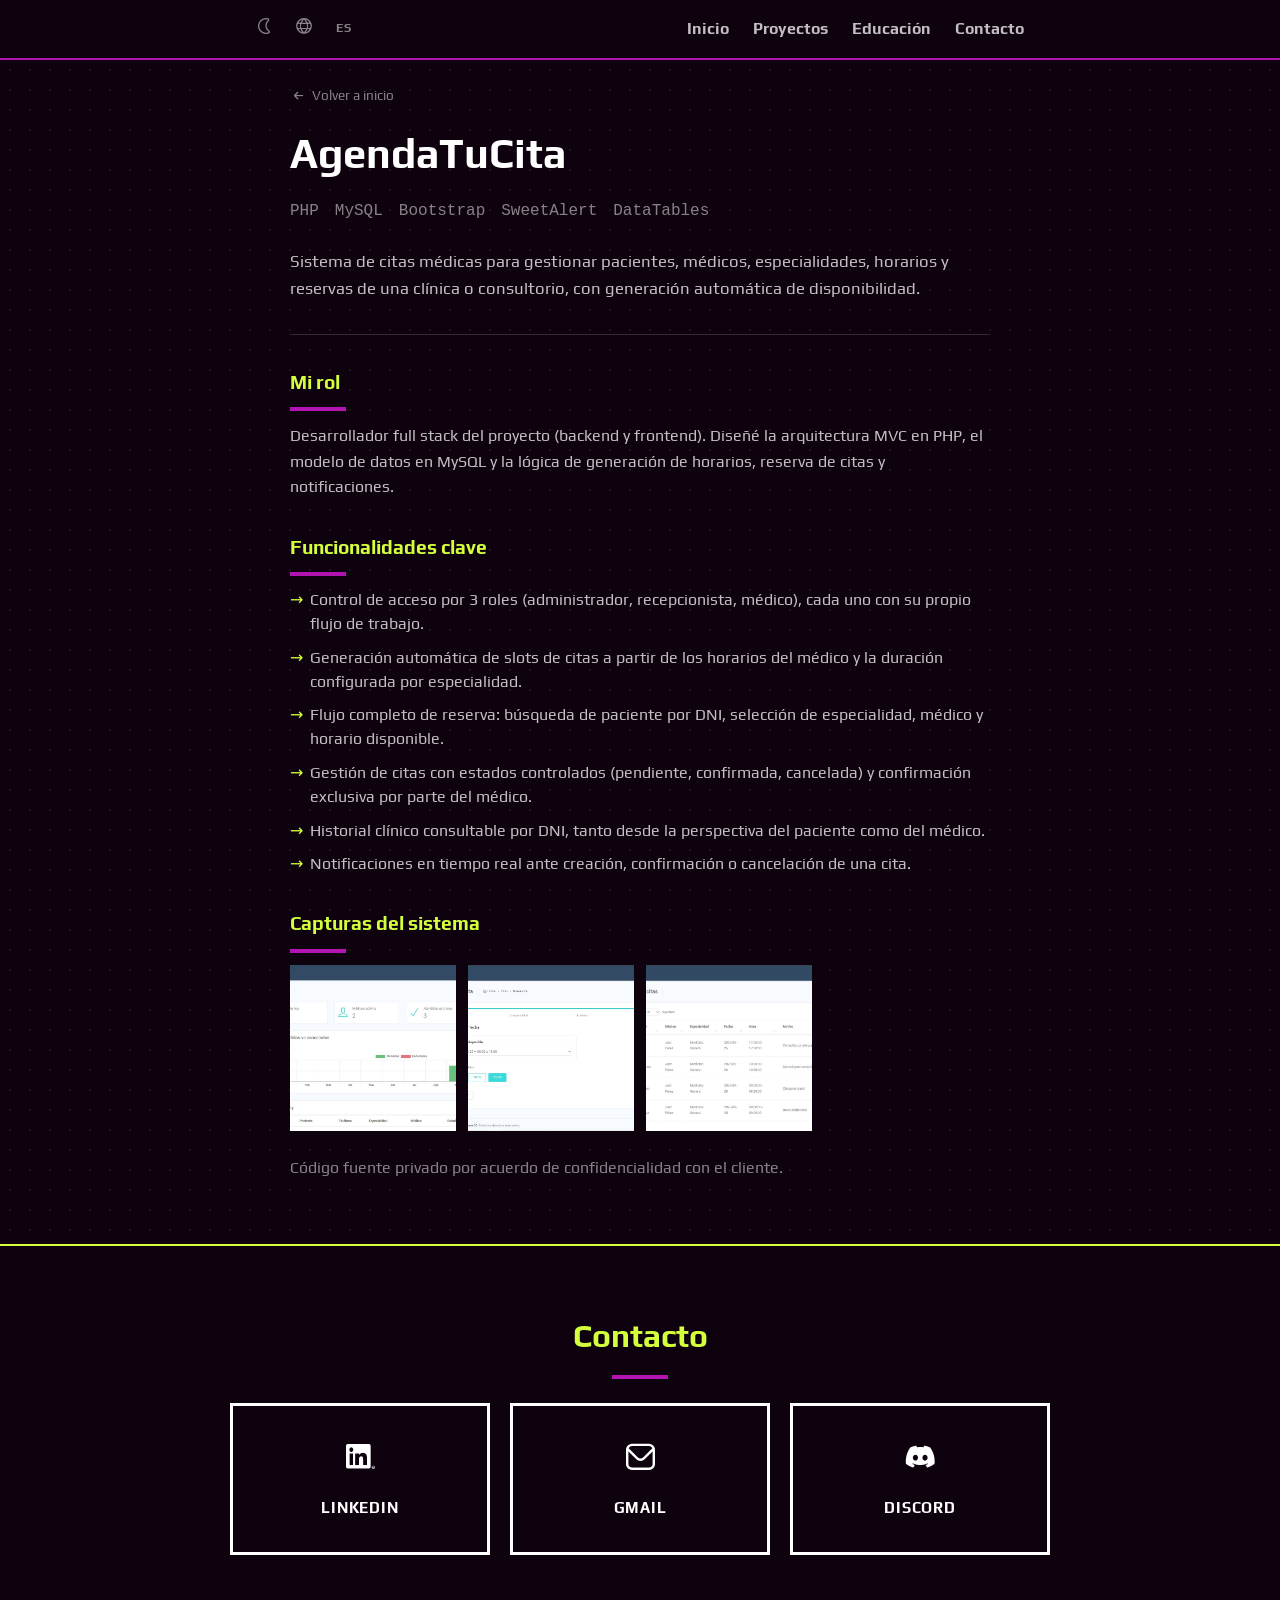
==== commit 826c0a99: "cambios de redirección" ====
--- a/proyectos/agendatucita.html
+++ b/proyectos/agendatucita.html
@@ -43,9 +43,9 @@
 
   <main id="contenido">
     <section class="project-detail">
-      <a href="../index.html#proyectos" class="back-link">
+      <a href="../index.html" class="back-link">
         <i class="fi fi-rr-arrow-small-left" aria-hidden="true"></i>
-        <span data-i18n="common.volver">Volver a proyectos</span>
+        <span data-i18n="common.volver">Volver a inicio</span>
       </a>
 
       <div class="project-detail-header">
--- a/style.css
+++ b/style.css
@@ -293,12 +293,6 @@
   transition: background-color 0.15s ease, color 0.15s ease, border-color 0.15s ease;
 }
 
-.hero-cta:hover,
-.hero-cta:focus-visible {
-  background: var(--pop);
-  border-color: var(--pop);
-  color: var(--pop-text);
-}
 
 /* ---- Lista de contacto reutilizada en el hero ---- */
 .contact-list {
@@ -669,6 +663,17 @@
   .footer-item {
     flex: 1 1 100%;
     max-width: none;
+  }
+
+  .hero,
+  .project-detail {
+    padding-top: 8.5rem;
+  }
+
+  /* Para que al pulsar Inicio/Proyectos/etc. no queden tapados por el header */
+  main > section,
+  .site-footer {
+    scroll-margin-top: 7.5rem;
   }
 }
 
@@ -889,4 +894,10 @@
 
 .lightbox-next {
   right: 0.5rem;
+}
+
+@media (max-width: 480px) {
+  .project-detail {
+    padding-top: 6.5rem;
+  }
 }
